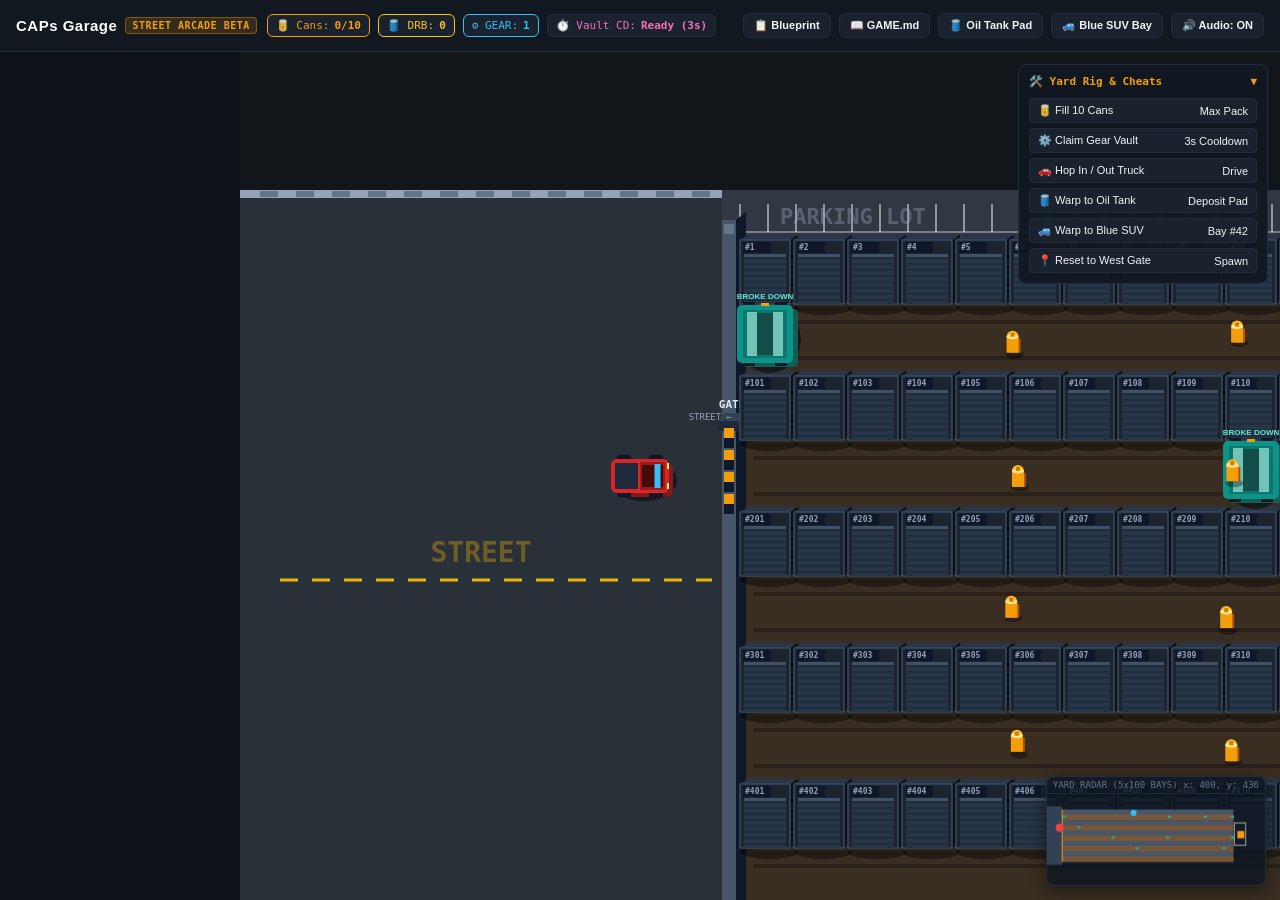
==== game/index.html @ 8c0986a3 "fix(game): hard-block teal SUVs for truck, allowlist-only, fence oil yard Cap playtest: vehicle AABB" ====
<!DOCTYPE html>
<html lang="en">
<head>
  <meta charset="UTF-8" />
  <meta name="viewport" content="width=device-width, initial-scale=1.0, maximum-scale=1.0, user-scalable=no, viewport-fit=cover" />
  <title>CAPs Garage — Street Arcade BETA (500-Bay Yard)</title>
  <meta name="description" content="CAPs Garage street arcade beta: street vs parking-lot zoning, teal road blockers (drive-block / walk-squeeze), fenced oil tank yard, blue SUV bay #42, and 3s gear vault cooldown." />
  <meta name="theme-color" content="#0b0e14" />
  <style>
    :root {
      --bg-base: #0a0d12;
      --bg-surface: #121820;
      --bg-elevated: #1a222d;
      --border-subtle: #222d3d;
      --border-accent: #f59e0b;
      --text-main: #f1f5f9;
      --text-muted: #94a3b8;
      --text-dim: #64748b;
      --accent-oil: #f59e0b;
      --accent-gear: #38bdf8;
      --accent-byte: #10b981;
      --accent-suv-red: #ef4444;
      --accent-suv-blue: #3b82f6;
      --accent-suv-teal: #0d9488;
      --font-mono: ui-monospace, SFMono-Regular, Menlo, Monaco, Consolas, monospace;
      --font-sans: -apple-system, BlinkMacSystemFont, "Segoe UI", Roboto, Helvetica, Arial, sans-serif;
    }

    * {
      box-sizing: border-box;
      margin: 0;
      padding: 0;
      user-select: none;
      -webkit-user-select: none;
    }

    body {
      background-color: var(--bg-base);
      color: var(--text-main);
      font-family: var(--font-sans);
      overflow: hidden;
      width: 100vw;
      height: 100vh;
      display: flex;
      flex-direction: column;
    }

    /* Top HUD Bar */
    header.hud-bar {
      height: 52px;
      background: var(--bg-surface);
      border-bottom: 1px solid var(--border-subtle);
      display: flex;
      align-items: center;
      justify-content: space-between;
      padding: 0 16px;
      gap: 12px;
      z-index: 10;
      flex-shrink: 0;
    }

    .hud-left {
      display: flex;
      align-items: center;
      gap: 10px;
    }

    .brand-title {
      font-size: 15px;
      font-weight: 800;
      letter-spacing: 0.5px;
      color: #fff;
      display: flex;
      align-items: center;
      gap: 8px;
    }

    .badge-sim {
      font-family: var(--font-mono);
      font-size: 10px;
      background: rgba(245, 158, 11, 0.15);
      color: var(--accent-oil);
      border: 1px solid rgba(245, 158, 11, 0.4);
      padding: 2px 6px;
      border-radius: 4px;
      font-weight: 700;
      text-transform: uppercase;
    }

    .hud-stats {
      display: flex;
      gap: 8px;
      align-items: center;
      overflow-x: auto;
    }

    .stat-pill {
      font-family: var(--font-mono);
      font-size: 11px;
      padding: 4px 8px;
      border-radius: 6px;
      background: var(--bg-elevated);
      border: 1px solid var(--border-subtle);
      display: flex;
      align-items: center;
      gap: 5px;
      white-space: nowrap;
    }

    .stat-pill.cans { border-color: var(--accent-oil); color: var(--accent-oil); }
    .stat-pill.drb { border-color: #fbbf24; color: #fbbf24; }
    .stat-pill.gear { border-color: var(--accent-gear); color: var(--accent-gear); }
    .stat-pill.cooldown { border-color: #ec4899; color: #f472b6; }

    .hud-actions {
      display: flex;
      gap: 8px;
      align-items: center;
    }

    .btn-hud {
      background: var(--bg-elevated);
      border: 1px solid var(--border-subtle);
      color: var(--text-main);
      padding: 5px 10px;
      border-radius: 6px;
      font-size: 11px;
      font-weight: 600;
      cursor: pointer;
      display: flex;
      align-items: center;
      gap: 6px;
      text-decoration: none;
      transition: all 0.15s;
    }

    .btn-hud:hover {
      border-color: var(--accent-oil);
      background: #222d3d;
    }

    /* Main Playfield */
    #game-container {
      flex: 1;
      position: relative;
      overflow: hidden;
      background: #0d1218;
    }

    canvas#game-canvas {
      display: block;
      width: 100%;
      height: 100%;
    }

    /* Toast */
    #toast {
      position: absolute;
      top: 14px;
      left: 50%;
      transform: translateX(-50%) translateY(-30px);
      opacity: 0;
      background: rgba(18, 24, 32, 0.96);
      border: 1px solid var(--accent-oil);
      color: #fff;
      padding: 8px 18px;
      border-radius: 8px;
      font-size: 13px;
      font-weight: 600;
      pointer-events: none;
      transition: all 0.25s ease-out;
      z-index: 40;
      box-shadow: 0 4px 20px rgba(0,0,0,0.6);
      text-align: center;
      max-width: 90%;
    }

    #toast.show {
      transform: translateX(-50%) translateY(0);
      opacity: 1;
    }

    /* Radar / Mini-Map */
    #radar-panel {
      position: absolute;
      bottom: 14px;
      right: 14px;
      width: 220px;
      height: 110px;
      background: rgba(15, 23, 34, 0.85);
      border: 1px solid var(--border-subtle);
      border-radius: 8px;
      box-shadow: 0 4px 15px rgba(0,0,0,0.5);
      overflow: hidden;
      z-index: 25;
      display: flex;
      flex-direction: column;
    }

    #radar-panel .radar-title {
      font-family: var(--font-mono);
      font-size: 9px;
      color: var(--text-dim);
      padding: 3px 6px;
      border-bottom: 1px solid #1e293b;
      display: flex;
      justify-content: space-between;
    }

    #radar-canvas {
      width: 100%;
      height: 100%;
      display: block;
    }

    /* Action Prompt */
    #action-prompt {
      position: absolute;
      bottom: 24px;
      left: 50%;
      transform: translateX(-50%);
      background: rgba(15, 23, 42, 0.92);
      border: 2px solid var(--accent-gear);
      padding: 8px 18px;
      border-radius: 30px;
      font-size: 13px;
      font-weight: 700;
      color: #fff;
      display: none;
      align-items: center;
      gap: 10px;
      z-index: 30;
      box-shadow: 0 0 20px rgba(56, 189, 248, 0.35);
      cursor: pointer;
    }

    #action-prompt .key-pill {
      background: #0284c7;
      padding: 2px 8px;
      border-radius: 4px;
      font-family: var(--font-mono);
      font-size: 11px;
    }

    /* Quick Test Controls */
    #test-bench {
      position: absolute;
      top: 12px;
      right: 12px;
      width: 250px;
      background: rgba(18, 24, 32, 0.94);
      border: 1px solid var(--border-subtle);
      border-radius: 8px;
      padding: 10px;
      display: flex;
      flex-direction: column;
      gap: 6px;
      z-index: 20;
      font-size: 11px;
      transition: all 0.2s;
    }

    #test-bench.collapsed {
      width: 120px;
      padding: 6px 10px;
    }

    #test-bench.collapsed .bench-body {
      display: none;
    }

    .bench-header {
      display: flex;
      justify-content: space-between;
      align-items: center;
      cursor: pointer;
      font-weight: 700;
      color: var(--accent-oil);
      font-family: var(--font-mono);
    }

    .bench-body {
      display: flex;
      flex-direction: column;
      gap: 5px;
      margin-top: 4px;
    }

    .bench-btn {
      background: var(--bg-elevated);
      border: 1px solid var(--border-subtle);
      color: var(--text-main);
      padding: 5px 8px;
      border-radius: 4px;
      font-size: 11px;
      cursor: pointer;
      text-align: left;
      display: flex;
      justify-content: space-between;
      align-items: center;
    }

    .bench-btn:hover {
      background: #222d3d;
      border-color: var(--accent-gear);
    }

    /* Mobile Controls */
    #touch-controls {
      position: absolute;
      bottom: 20px;
      left: 20px;
      width: 120px;
      height: 120px;
      z-index: 25;
      display: none;
    }

    .dpad-btn {
      position: absolute;
      width: 38px;
      height: 38px;
      background: rgba(255, 255, 255, 0.1);
      border: 1px solid rgba(255, 255, 255, 0.25);
      border-radius: 8px;
      display: flex;
      align-items: center;
      justify-content: center;
      color: #fff;
      font-weight: 800;
      font-size: 16px;
    }

    .dpad-btn:active {
      background: rgba(245, 158, 11, 0.4);
    }

    .dpad-up { top: 0; left: 41px; }
    .dpad-down { bottom: 0; left: 41px; }
    .dpad-left { top: 41px; left: 0; }
    .dpad-right { top: 41px; right: 0; }

    #touch-action {
      position: absolute;
      bottom: 25px;
      right: 240px;
      width: 60px;
      height: 60px;
      border-radius: 50%;
      background: rgba(245, 158, 11, 0.2);
      border: 2px solid var(--accent-oil);
      color: #fff;
      font-size: 11px;
      font-weight: 800;
      display: none;
      align-items: center;
      justify-content: center;
      text-align: center;
      z-index: 25;
    }

    @media (pointer: coarse), (max-width: 768px) {
      #touch-controls, #touch-action { display: flex; }
      #radar-panel { bottom: 140px; right: 10px; width: 160px; height: 90px; }
      #test-bench { top: auto; bottom: 235px; right: 10px; }
    }
  </style>
</head>
<body>

  <!-- Top HUD Bar -->
  <header class="hud-bar">
    <div class="hud-left">
      <div class="brand-title">
        <span>CAPs Garage</span>
        <span class="badge-sim">Street Arcade BETA</span>
      </div>
      <div class="hud-stats">
        <div class="stat-pill cans" id="pill-cans" title="Oil cans collected (Max 10)">
          <span>🥫 Cans:</span> <strong id="hud-cans">0/10</strong>
        </div>
        <div class="stat-pill drb" id="pill-drb" title="Player DRB balance">
          <span>🛢️ DRB:</span> <strong id="hud-drb">0</strong>
        </div>
        <div class="stat-pill gear" id="pill-gear" title="GEAR tools in backpack">
          <span>⚙️ GEAR:</span> <strong id="hud-gear">1</strong>
        </div>
        <div class="stat-pill cooldown" id="pill-vault" title="Gear Vault Global Cooldown (3 seconds)">
          <span>⏱️ Vault CD:</span> <strong id="hud-vault-cd">Ready (3s)</strong>
        </div>
      </div>
    </div>

    <div class="hud-actions">
      <a class="btn-hud" href="../index.html" title="Master Blueprint Dossier">
        <span>📋 Blueprint</span>
      </a>
      <a class="btn-hud" href="./GAME.md" title="Game Mechanics & Documentation">
        <span>📖 GAME.md</span>
      </a>
      <button class="btn-hud" onclick="warpToPad()" title="Warp straight to Oil Tank Deposit Pad">
        <span>🛢️ Oil Tank Pad</span>
      </button>
      <button class="btn-hud" onclick="warpToBlueSUV()" title="Warp to parked Blue SUV bay">
        <span>🚙 Blue SUV Bay</span>
      </button>
      <button class="btn-hud" onclick="toggleAudio()" id="btn-audio">
        <span>🔊 Audio: ON</span>
      </button>
    </div>
  </header>

  <!-- Game Playfield -->
  <div id="game-container">
    <canvas id="game-canvas"></canvas>

    <div id="toast">Street → Gate → Lot. Teal SUVs hard-block the red truck (walk the south edge). Oil tank yard is fenced — no lot entry.</div>

    <div id="action-prompt" onclick="triggerCurrentAction()">
      <span class="key-pill" id="action-key">E</span>
      <span id="action-text">Action</span>
    </div>

    <!-- Mini-Map / Radar -->
    <div id="radar-panel">
      <div class="radar-title">
        <span>YARD RADAR (5x100 BAYS)</span>
        <span id="radar-coords">x: 0, y: 0</span>
      </div>
      <canvas id="radar-canvas"></canvas>
    </div>

    <!-- Test Rig -->
    <div id="test-bench">
      <div class="bench-header" onclick="toggleBench()">
        <span>🛠️ Yard Rig & Cheats</span>
        <span id="bench-toggle-icon">▼</span>
      </div>
      <div class="bench-body">
        <button class="bench-btn" onclick="testGiveCans(10)">
          <span>🥫 Fill 10 Cans</span>
          <span>Max Pack</span>
        </button>
        <button class="bench-btn" onclick="testClaimGearVault()">
          <span>⚙️ Claim Gear Vault</span>
          <span>3s Cooldown</span>
        </button>
        <button class="bench-btn" onclick="testToggleTruck()">
          <span>🚗 Hop In / Out Truck</span>
          <span>Drive</span>
        </button>
        <button class="bench-btn" onclick="warpToPad()">
          <span>🛢️ Warp to Oil Tank</span>
          <span>Deposit Pad</span>
        </button>
        <button class="bench-btn" onclick="warpToBlueSUV()">
          <span>🚙 Warp to Blue SUV</span>
          <span>Bay #42</span>
        </button>
        <button class="bench-btn" onclick="resetPlayerPosition()">
          <span>📍 Reset to West Gate</span>
          <span>Spawn</span>
        </button>
      </div>
    </div>

    <!-- Mobile Touch -->
    <div id="touch-controls">
      <div class="dpad-btn dpad-up" data-dir="up">▲</div>
      <div class="dpad-btn dpad-down" data-dir="down">▼</div>
      <div class="dpad-btn dpad-left" data-dir="left">◀</div>
      <div class="dpad-btn dpad-right" data-dir="right">▶</div>
    </div>
    <div id="touch-action" onclick="triggerCurrentAction()">ACTION<br>(E)</div>
  </div>

  <script>
    // --- Synthesizer Audio ---
    let audioEnabled = true;
    let audioCtx = null;

    function getAudioContext() {
      if (!audioCtx && (window.AudioContext || window.webkitAudioContext)) {
        audioCtx = new (window.AudioContext || window.webkitAudioContext)();
      }
      if (audioCtx && audioCtx.state === 'suspended') {
        audioCtx.resume();
      }
      return audioCtx;
    }

    function toggleAudio() {
      audioEnabled = !audioEnabled;
      document.getElementById('btn-audio').innerHTML = audioEnabled ? '<span>🔊 Audio: ON</span>' : '<span>🔇 Audio: OFF</span>';
      if (audioEnabled) playTone(440, 'triangle', 0.1, 0.05);
    }

    function playTone(freq, type = 'sine', duration = 0.1, gainVal = 0.1) {
      if (!audioEnabled) return;
      try {
        const ctx = getAudioContext();
        if (!ctx) return;
        const osc = ctx.createOscillator();
        const gain = ctx.createGain();
        osc.type = type;
        osc.frequency.setValueAtTime(freq, ctx.currentTime);
        gain.gain.setValueAtTime(gainVal, ctx.currentTime);
        gain.gain.exponentialRampToValueAtTime(0.0001, ctx.currentTime + duration);
        osc.connect(gain);
        gain.connect(ctx.destination);
        osc.start();
        osc.stop(ctx.currentTime + duration);
      } catch (e) {}
    }

    function playCanSfx() {
      playTone(620, 'square', 0.05, 0.07);
      setTimeout(() => playTone(920, 'triangle', 0.07, 0.07), 35);
    }

    function playDumpSfx() {
      playTone(180, 'sawtooth', 0.25, 0.15);
      setTimeout(() => playTone(320, 'triangle', 0.2, 0.15), 100);
      setTimeout(() => playTone(540, 'sine', 0.35, 0.2), 220);
    }

    function playEngineSfx() {
      playTone(105, 'sawtooth', 0.2, 0.1);
    }

    // --- State & Layout Configuration ---
    const state = {
      cans: 0,
      maxCans: 10,
      drb: 0,
      gear: 1,
      inTruck: true, // start driving the truck
      gearVaultCooldown: 0, // 3-second global cooldown on gear vault
      oilTankCooldown: 0, // 2-second pad trigger debouncer
      vaultPool: 450000,
      currentAction: null,
      keys: { up: false, down: false, left: false, right: false }
    };

    // --- Canvas & Radar Setup ---
    const canvas = document.getElementById('game-canvas');
    const ctx = canvas.getContext('2d');
    const radarCanvas = document.getElementById('radar-canvas');
    const radarCtx = radarCanvas.getContext('2d');
    let width = 0;
    let height = 0;

    function resize() {
      width = canvas.parentElement.clientWidth;
      height = canvas.parentElement.clientHeight;
      canvas.width = width;
      canvas.height = height;

      radarCanvas.width = radarCanvas.parentElement.clientWidth;
      radarCanvas.height = radarCanvas.parentElement.clientHeight - 20;
    }
    window.addEventListener('resize', resize);
    resize();

    // --- Yard Geometry: 5 Rows of 100 Garages + Dirt Roads ---
    // Dirt roads are a little wider than the SUV:
    // SUV width: 44px, Dirt Road height: 72px (comfortable clearance).
    const garageRows = 5;
    const garagesPerRow = 100;
    const garageW = 54;
    const garageH = 64;
    const dirtRoadH = 72; // A little wider than SUV (44px)
    const yardStartX = 500;
    const yardStartY = 200;

    // Calculate row Y positions
    // Row 0: garageY, then Road 0, then Row 1, then Road 1...
    const rows = [];
    for (let r = 0; r < garageRows; r++) {
      const gY = yardStartY + r * (garageH + dirtRoadH);
      const roadY = gY + garageH; // dirt road directly beneath this garage row
      rows.push({
        rowIndex: r,
        garageY: gY,
        roadY: roadY,
        roadH: dirtRoadH
      });
    }

    const yardEndX = yardStartX + garagesPerRow * garageW; // 500 + 5400 = 5900px
    const world = {
      width: yardEndX + 1000, // room for Oil Tank at the end of the garage yard
      height: yardStartY + garageRows * (garageH + dirtRoadH) + 300
    };

    // Build the 500 Garages (5 rows of 100 garages)
    const garages = [];
    for (let r = 0; r < garageRows; r++) {
      for (let c = 0; c < garagesPerRow; c++) {
        const id = r * garagesPerRow + c + 1;
        garages.push({
          id: id,
          row: r,
          col: c,
          x: yardStartX + c * garageW,
          y: rows[r].garageY,
          w: garageW - 4, // 50px wide garage bay with 4px wall gap
          h: garageH,
          doorOpen: (id === 42) // Bay #42 is open for the Blue SUV!
        });
      }
    }

    // --- The Blue SUV inside Bay #42 ---
    // "there is a blue suv inside a garage with just the front hanging out a little
    // without overlapping any object that could come in contact with it.
    // so if were driving the truck down the dirt road we wont be running into another suv."
    const blueBay = garages.find(g => g.id === 42) || garages[41];
    // Bay 42 is in Row 0 (faces Road 0 at roadY).
    // SUV length: 56px, width: 36px.
    // Parked inside: nose peeks out ~5px into threshold lip.
    // Dirt road begins 6px lower and center is +36px away, zero overlap with dirt road driving corridor!
    const blueSUV = {
      x: blueBay.x + (blueBay.w / 2),
      y: blueBay.y + blueBay.h - 18, // body inside garage, nose peeks out ~5px into threshold lip
      w: 36,
      length: 56,
      heading: Math.PI / 2 // facing DOWN toward the door
    };

    // --- Gate: STREET (west) vs PARKING LOT (yard) ---
    const gateX = yardStartX - 18;
    const gate = {
      x: gateX,
      y: yardStartY - 20,
      h: garageRows * (garageH + dirtRoadH) + 40,
      postW: 14
    };

    // --- Teal-green road-blocker SUVs on dirt corridors (Cap allowlist ONLY) ---
    // Hard-block the red truck; leave a thin south-edge walk lane for on-foot squeeze-past.
    // No Road-0 choke wall / no extras beyond the listed bay-pair corridors.
    function bayById(id) {
      return garages.find(g => g.id === id);
    }
    function roadYBetween(a, b) {
      const ra = Math.min(a.row, b.row);
      return rows[ra].roadY + dirtRoadH / 2;
    }
    function midXBetween(a, b) {
      return (a.x + a.w / 2 + b.x + b.w / 2) / 2;
    }

    // Full Cap allowlist — one pair of blockers per corridor (single SUV mid-road).
    const greenPairIds = [
      [1, 101], [110, 210], [230, 330], [344, 444], [262, 362],
      [63, 163], [84, 184], [395, 495], [100, 200], [400, 300]
    ];

    const greenSUVs = [];
    function pushGreen(x, y, tag) {
      greenSUVs.push({
        x, y,
        // N-S nearly fills the 72px dirt road; ~12px south walk lane remains for foot traffic.
        // Sized vs truck body (player.h≈34) so driving cannot slip the edge.
        w: 58,
        length: 56,  // E-W
        heading: 0,
        tag: tag || 'blocker',
        blockVehicle: true,
        blockWalk: false // walk uses narrow AABB + south-edge gap instead
      });
    }

    greenPairIds.forEach(([idA, idB]) => {
      const a = bayById(idA);
      const b = bayById(idB);
      if (!a || !b) return;
      // Bias slightly north so the south edge of the road is the walk squeeze lane
      pushGreen(midXBetween(a, b), roadYBetween(a, b) - 6, idA + '-' + idB);
    });

    // --- Oil Tank & Deposit Pad at the end of the garage yard ---
    const oilTank = {
      x: yardEndX + 220,
      y: yardStartY + (garageRows * (garageH + dirtRoadH)) / 2 - 20,
      radius: 65,
      height: 120
    };

    // The Truck Deposit Pad: situated directly in front of the Oil Tank
    const depositPad = {
      x: yardEndX + 60,
      y: oilTank.y - 50,
      w: 120,
      h: 100,
      activeTimer: 0
    };

    // --- Fenced oil-tank yard (seals parking-lot approaches for BOTH modes) ---
    // Compound encloses pad + tank. West/north/south walls are solid (no lot-edge gaps).
    // East wall has a single gate so pad/vault stay reachable by looping around — not from the lot.
    const oilYard = {
      x: yardEndX + 30,
      y: oilTank.y - 145,
      w: 360,
      h: 290,
      wallT: 10,
      gateGap: 78 // east entrance opening (centered on pad)
    };
    const oilFenceSegs = (() => {
      const o = oilYard;
      const t = o.wallT;
      const gateCy = depositPad.y + depositPad.h / 2;
      const gateTop = gateCy - o.gateGap / 2;
      const gateBot = gateCy + o.gateGap / 2;
      return [
        // West wall — seals parking-lot / east-avenue approach (NO gaps)
        { x: o.x, y: o.y, w: t, h: o.h, tag: 'west' },
        // North wall
        { x: o.x, y: o.y, w: o.w, h: t, tag: 'north' },
        // South wall
        { x: o.x, y: o.y + o.h - t, w: o.w, h: t, tag: 'south' },
        // East wall split around gate
        { x: o.x + o.w - t, y: o.y, w: t, h: Math.max(0, gateTop - o.y), tag: 'east-n' },
        { x: o.x + o.w - t, y: gateBot, w: t, h: Math.max(0, o.y + o.h - gateBot), tag: 'east-s' }
      ];
    })();

    // Player Truck
    const player = {
      x: yardStartX - 100,
      y: rows[1].roadY + dirtRoadH / 2, // start on Dirt Road 1
      speed: 3.5,
      truckSpeed: 6.8,
      w: 58,
      h: 34,
      heading: 0,
      trail: []
    };

    // Oil Cans scattered down the dirt roads
    let oilCans = [];
    function spawnCans() {
      oilCans = [];
      for (let r = 0; r < garageRows - 1; r++) {
        const roadCenterY = rows[r].roadY + dirtRoadH / 2;
        for (let c = 5; c < garagesPerRow - 5; c += 4) {
          oilCans.push({
            x: yardStartX + c * garageW + Math.random() * 20,
            y: roadCenterY + (Math.random() * 20 - 10),
            bobble: Math.random() * Math.PI * 2
          });
        }
      }
    }
    spawnCans();

    // Floating deposit particles
    let particles = [];

    // --- Toast Helper ---
    let toastTimeout = null;
    function showToast(msg) {
      const el = document.getElementById('toast');
      el.innerText = msg;
      el.classList.add('show');
      clearTimeout(toastTimeout);
      toastTimeout = setTimeout(() => {
        el.classList.remove('show');
      }, 3500);
    }

    // --- Listeners ---
    window.addEventListener('keydown', e => {
      if (e.key === 'ArrowUp' || e.key === 'w' || e.key === 'W') state.keys.up = true;
      if (e.key === 'ArrowDown' || e.key === 's' || e.key === 'S') state.keys.down = true;
      if (e.key === 'ArrowLeft' || e.key === 'a' || e.key === 'A') state.keys.left = true;
      if (e.key === 'ArrowRight' || e.key === 'd' || e.key === 'D') state.keys.right = true;
      if (e.key === 'e' || e.key === 'E' || e.key === ' ') {
        e.preventDefault();
        triggerCurrentAction();
      }
    });

    window.addEventListener('keyup', e => {
      if (e.key === 'ArrowUp' || e.key === 'w' || e.key === 'W') state.keys.up = false;
      if (e.key === 'ArrowDown' || e.key === 's' || e.key === 'S') state.keys.down = false;
      if (e.key === 'ArrowLeft' || e.key === 'a' || e.key === 'A') state.keys.left = false;
      if (e.key === 'ArrowRight' || e.key === 'd' || e.key === 'D') state.keys.right = false;
    });

    document.querySelectorAll('.dpad-btn').forEach(btn => {
      const dir = btn.getAttribute('data-dir');
      btn.addEventListener('touchstart', e => { e.preventDefault(); state.keys[dir] = true; });
      btn.addEventListener('touchend', e => { e.preventDefault(); state.keys[dir] = false; });
      btn.addEventListener('mousedown', () => { state.keys[dir] = true; });
      btn.addEventListener('mouseup', () => { state.keys[dir] = false; });
    });

    // --- Actions ---
    function triggerCurrentAction() {
      if (state.currentAction === 'inspect_blue_suv') {
        showToast("Not broke, just unused...");
        playTone(520, 'sine', 0.15);
      } else if (state.currentAction === 'inspect_green_suv') {
        showToast("broke down, dont even try...");
        playTone(180, 'sawtooth', 0.18);
      } else if (state.currentAction === 'claim_gear_vault') {
        testClaimGearVault();
      } else if (state.currentAction === 'toggle_truck') {
        testToggleTruck();
      }
    }

    function testClaimGearVault() {
      if (state.gearVaultCooldown > 0) {
        showToast(`⏳ Gear Vault Cooldown active! (${state.gearVaultCooldown.toFixed(1)}s remaining)`);
        playTone(200, 'sawtooth', 0.15);
        return;
      }

      state.gear += 1;
      state.gearVaultCooldown = 3.0; // 3-second global cooldown!
      updateHUD();
      playTone(580, 'square', 0.15);
      showToast("⚙️ +1 GEAR Tool claimed from Gear Vault! 3s global cooldown triggered.");
    }

    function testToggleTruck() {
      state.inTruck = !state.inTruck;
      if (state.inTruck) {
        playEngineSfx();
        showToast("🚗 Driving the Red Truck down the dirt road!");
      } else {
        showToast("🚶 On foot in the garage yard.");
      }
    }

    function testGiveCans(n) {
      state.cans = Math.min(state.maxCans, state.cans + n);
      updateHUD();
      playCanSfx();
      showToast(`🥫 Packed ${state.cans}/10 Cans! Drive onto the Oil Tank pad at the end of the yard.`);
    }

    function warpToPad() {
      player.x = depositPad.x + depositPad.w / 2;
      player.y = depositPad.y + depositPad.h / 2;
      showToast("📍 Arrived at the Oil Tank Deposit Pad!");
    }

    function warpToBlueSUV() {
      player.x = blueBay.x + blueBay.w / 2;
      player.y = rows[0].roadY + dirtRoadH / 2; // directly on the dirt road in front of bay 42
      showToast("📍 Arrived on the dirt road outside Blue SUV Bay #42!");
    }

    function resetPlayerPosition() {
      player.x = yardStartX - 100;
      player.y = rows[1].roadY + dirtRoadH / 2;
      showToast("📍 Reset to west entry dirt road.");
    }

    // --- Main Update Loop ---
    let lastTime = performance.now();

    function update(dt) {
      // 3-second global cooldown countdown
      if (state.gearVaultCooldown > 0) {
        state.gearVaultCooldown -= dt;
        if (state.gearVaultCooldown < 0) state.gearVaultCooldown = 0;
        updateHUD();
      }

      if (state.oilTankCooldown > 0) {
        state.oilTankCooldown -= dt;
        if (state.oilTankCooldown < 0) state.oilTankCooldown = 0;
      }

      if (depositPad.activeTimer > 0) {
        depositPad.activeTimer -= dt;
      }

      // Movement
      let dx = 0;
      let dy = 0;
      if (state.keys.up) dy -= 1;
      if (state.keys.down) dy += 1;
      if (state.keys.left) dx -= 1;
      if (state.keys.right) dx += 1;

      if (dx !== 0 || dy !== 0) {
        const len = Math.hypot(dx, dy);
        dx /= len;
        dy /= len;

        const spd = state.inTruck ? player.truckSpeed : player.speed;
        const nextX = player.x + dx * spd;
        const nextY = player.y + dy * spd;

        // Collision check with closed garages
        let blocked = false;
        for (let i = 0; i < garageRows; i++) {
          const r = rows[i];
          if (nextX >= yardStartX && nextX <= yardEndX && nextY >= r.garageY && nextY <= r.garageY + garageH - 6) {
            if (Math.abs(nextX - (blueBay.x + blueBay.w / 2)) < 18 && i === 0) {
              // Can inspect blue bay up to threshold
            } else {
              blocked = true;
            }
          }
        }

        // Player AABB: truck uses near-full body (sized vs blocker width); walk uses narrow hitbox
        const halfW = state.inTruck ? player.w * 0.48 : 5;
        const halfH = state.inTruck ? player.h * 0.48 : 5;

        // Green road blockers: HARD-block vehicle/truck; walk may squeeze south-edge lane
        if (!blocked) {
          for (let gi = 0; gi < greenSUVs.length; gi++) {
            const s = greenSUVs[gi];
            if (state.inTruck && !s.blockVehicle) continue;
            if (!state.inTruck && s.blockWalk === false) {
              // Cap rule: allow walk — still test narrow AABB so body isn't free-clip through center
              // (south-edge gap is the intended squeeze path)
            }
            const left = s.x - s.length / 2;
            const right = s.x + s.length / 2;
            const top = s.y - s.w / 2;
            const bottom = s.y + s.w / 2;
            if (nextX + halfW > left && nextX - halfW < right &&
                nextY + halfH > top && nextY - halfH < bottom) {
              blocked = true;
              break;
            }
          }
        }

        // Oil-tank yard fence: impassable for BOTH truck and walking character
        if (!blocked) {
          for (let fi = 0; fi < oilFenceSegs.length; fi++) {
            const f = oilFenceSegs[fi];
            if (nextX + halfW > f.x && nextX - halfW < f.x + f.w &&
                nextY + halfH > f.y && nextY - halfH < f.y + f.h) {
              blocked = true;
              break;
            }
          }
        }

        if (!blocked) {
          player.x = Math.max(50, Math.min(world.width - 50, nextX));
          player.y = Math.max(50, Math.min(world.height - 50, nextY));
        }

        player.heading = Math.atan2(dy, dx);

        // Dust trails
        if (state.inTruck && Math.random() < 0.3) {
          player.trail.push({
            x: player.x - Math.cos(player.heading) * 20 + (Math.random() * 8 - 4),
            y: player.y - Math.sin(player.heading) * 20 + (Math.random() * 8 - 4),
            alpha: 0.6,
            size: Math.random() * 6 + 4
          });
          if (player.trail.length > 40) player.trail.shift();
        }
      }

      player.trail.forEach(t => { t.alpha -= dt * 0.7; });
      player.trail = player.trail.filter(t => t.alpha > 0);

      // Collect oil cans
      const pickupRange = state.inTruck ? 38 : 24;
      for (let i = oilCans.length - 1; i >= 0; i--) {
        const can = oilCans[i];
        if (Math.hypot(player.x - can.x, player.y - can.y) < pickupRange) {
          if (state.cans < state.maxCans) {
            oilCans.splice(i, 1);
            state.cans++;
            playCanSfx();
            updateHUD();
            showToast(`🥫 Collected Can! (${state.cans}/${state.maxCans})`);
          }
        }
      }

      // TRUCK DEPOSIT PAD AUTOMATIC DEPOSIT
      const onPad = (player.x >= depositPad.x && player.x <= depositPad.x + depositPad.w &&
                     player.y >= depositPad.y && player.y <= depositPad.y + depositPad.h);

      if (onPad && state.inTruck) {
        if (state.cans > 0 && state.oilTankCooldown <= 0) {
          const deposited = state.cans;
          state.cans = 0;
          state.drb += Math.max(1, Math.floor(deposited / 2));
          state.vaultPool += deposited * 5;
          state.oilTankCooldown = 2.0;
          depositPad.activeTimer = 1.2;

          playDumpSfx();
          updateHUD();
          showToast(`🛢️ DEPOSITED ON PAD! ${deposited} Cans pumped into Oil Tank! Earned +${Math.max(1, Math.floor(deposited / 2))} DRB!`);

          for (let p = 0; p < 25; p++) {
            particles.push({
              x: depositPad.x + depositPad.w / 2,
              y: depositPad.y + depositPad.h / 2,
              vx: (Math.random() - 0.5) * 120,
              vy: -Math.random() * 100 - 30,
              alpha: 1,
              color: '#f59e0b'
            });
          }
        }
      }

      particles.forEach(p => {
        p.x += p.vx * dt;
        p.y += p.vy * dt;
        p.alpha -= dt * 1.2;
      });
      particles = particles.filter(p => p.alpha > 0);

      // Proximity
      const distToBlue = Math.hypot(player.x - blueSUV.x, player.y - blueSUV.y);
      let nearestGreen = null;
      let nearestGreenDist = Infinity;
      for (let gi = 0; gi < greenSUVs.length; gi++) {
        const s = greenSUVs[gi];
        const d = Math.hypot(player.x - s.x, player.y - s.y);
        if (d < nearestGreenDist) {
          nearestGreenDist = d;
          nearestGreen = s;
        }
      }
      const promptEl = document.getElementById('action-prompt');
      const actionTextEl = document.getElementById('action-text');

      if (distToBlue < 65) {
        state.currentAction = 'inspect_blue_suv';
        promptEl.style.display = 'flex';
        actionTextEl.innerText = 'Inspect Blue SUV in Bay #42 (E)';
      } else if (nearestGreen && nearestGreenDist < 58) {
        state.currentAction = 'inspect_green_suv';
        promptEl.style.display = 'flex';
        actionTextEl.innerText = 'Inspect broken teal SUV (E)';
      } else if (onPad && state.cans === 0) {
        state.currentAction = null;
        promptEl.style.display = 'flex';
        actionTextEl.innerText = 'Oil Tank Pad Active — Ready for Cans';
      } else {
        state.currentAction = null;
        promptEl.style.display = 'none';
      }

      document.getElementById('radar-coords').innerText = `x: ${Math.round(player.x)}, y: ${Math.round(player.y)}`;
    }

    // --- Render Loop ---
    function render() {
      ctx.clearRect(0, 0, width, height);

      ctx.save();
      ctx.translate(width / 2 - player.x, height / 2 - player.y);

      const yardH = garageRows * (garageH + dirtRoadH);
      const viewLeft = player.x - width / 2 - 120;
      const viewRight = player.x + width / 2 + 120;

      // Terrain Base
      ctx.fillStyle = '#12151a';
      ctx.fillRect(0, 0, world.width, world.height);

      // === STREET zone (west of gate, outside yard) ===
      const streetTop = yardStartY - 50;
      const streetH = yardH + 100;
      ctx.fillStyle = '#2a3038';
      ctx.fillRect(0, streetTop, gate.x, streetH);

      // Street lane dashed yellow center
      ctx.strokeStyle = '#eab308';
      ctx.lineWidth = 3;
      ctx.setLineDash([18, 14]);
      ctx.beginPath();
      ctx.moveTo(40, streetTop + streetH / 2);
      ctx.lineTo(gate.x - 10, streetTop + streetH / 2);
      ctx.stroke();
      ctx.setLineDash([]);

      // Street curbs
      ctx.fillStyle = '#94a3b8';
      ctx.fillRect(0, streetTop, gate.x, 8);
      ctx.fillRect(0, streetTop + streetH - 8, gate.x, 8);
      ctx.fillStyle = '#64748b';
      for (let cx = 20; cx < gate.x - 10; cx += 36) {
        ctx.fillRect(cx, streetTop + 1, 18, 6);
        ctx.fillRect(cx, streetTop + streetH - 7, 18, 6);
      }

      // STREET label
      ctx.fillStyle = 'rgba(234, 179, 8, 0.35)';
      ctx.font = 'bold 28px monospace';
      ctx.textAlign = 'center';
      ctx.fillText('STREET', gate.x / 2, streetTop + streetH / 2 - 18);

      // === PARKING LOT zone (inside yard after gate) ===
      ctx.fillStyle = '#323842';
      ctx.fillRect(gate.x, streetTop, yardEndX - gate.x + 90, streetH);

      // Parking stall markings (north & south apron)
      ctx.strokeStyle = 'rgba(226, 232, 240, 0.55)';
      ctx.lineWidth = 2;
      for (let px = yardStartX; px < yardEndX; px += 28) {
        ctx.beginPath();
        ctx.moveTo(px, streetTop + 14);
        ctx.lineTo(px, streetTop + 42);
        ctx.stroke();
        ctx.beginPath();
        ctx.moveTo(px, streetTop + streetH - 42);
        ctx.lineTo(px, streetTop + streetH - 14);
        ctx.stroke();
      }
      ctx.strokeStyle = 'rgba(226, 232, 240, 0.4)';
      ctx.beginPath();
      ctx.moveTo(yardStartX, streetTop + 42);
      ctx.lineTo(yardEndX, streetTop + 42);
      ctx.moveTo(yardStartX, streetTop + streetH - 42);
      ctx.lineTo(yardEndX, streetTop + streetH - 42);
      ctx.stroke();

      // PARKING LOT label near west apron inside
      ctx.fillStyle = 'rgba(148, 163, 184, 0.4)';
      ctx.font = 'bold 22px monospace';
      ctx.textAlign = 'left';
      ctx.fillText('PARKING LOT', yardStartX + 40, streetTop + 34);

      // East service apron (still parking lot)
      ctx.fillStyle = '#2c323c';
      ctx.fillRect(yardEndX, streetTop, world.width - yardEndX, streetH);

      // Dirt service roads between garage rows (inside parking lot)
      for (let r = 0; r < garageRows; r++) {
        const road = rows[r];

        ctx.fillStyle = '#3a2e22';
        ctx.fillRect(yardStartX - 10, road.roadY, (yardEndX - yardStartX) + 80, road.roadH);

        // Soft road shadow edge
        ctx.fillStyle = 'rgba(0,0,0,0.25)';
        ctx.fillRect(yardStartX - 10, road.roadY + road.roadH - 4, (yardEndX - yardStartX) + 80, 4);

        // Tire ruts
        ctx.strokeStyle = '#2b2118';
        ctx.lineWidth = 4;
        ctx.beginPath();
        ctx.moveTo(yardStartX - 10, road.roadY + 18);
        ctx.lineTo(yardEndX + 70, road.roadY + 18);
        ctx.moveTo(yardStartX - 10, road.roadY + road.roadH - 18);
        ctx.lineTo(yardEndX + 70, road.roadY + road.roadH - 18);
        ctx.stroke();

        ctx.fillStyle = '#4b3c2c';
        ctx.fillRect(yardStartX - 10, road.roadY, (yardEndX - yardStartX) + 80, 3);
        ctx.fillRect(yardStartX - 10, road.roadY + road.roadH - 3, (yardEndX - yardStartX) + 80, 3);
      }

      // N/S connecting avenues inside lot
      ctx.fillStyle = '#3a2e22';
      ctx.fillRect(yardStartX - 14, yardStartY, 28, yardH);
      ctx.fillRect(yardEndX - 8, yardStartY, 70, yardH);

      // Gate (extruded 2.5D)
      renderGate();

      // Dust trails
      player.trail.forEach(t => {
        ctx.fillStyle = `rgba(140, 110, 80, ${t.alpha})`;
        ctx.beginPath();
        ctx.arc(t.x, t.y, t.size, 0, Math.PI * 2);
        ctx.fill();
      });

      // 500 Garages — soft isometric extrusion
      garages.forEach(g => {
        if (g.x + g.w < viewLeft || g.x > viewRight) return;
        renderGarage3D(g);
      });

      // Blue SUV inside Bay #42
      renderBlueSUV(blueSUV.x, blueSUV.y);

      // Green / teal road blockers
      greenSUVs.forEach(s => {
        if (s.x + s.length < viewLeft || s.x - s.length > viewRight) return;
        renderGreenSUV(s);
      });

      // Oil tank yard fence (behind pad/tank sprites)
      renderOilYardFence();

      // Oil Tank & Deposit Pad
      renderOilTankAndPad();

      // Oil Cans (extruded)
      oilCans.forEach(can => {
        if (can.x < viewLeft || can.x > viewRight) return;
        renderOilCan3D(can);
      });

      // Particles
      particles.forEach(p => {
        ctx.fillStyle = `rgba(245, 158, 11, ${p.alpha})`;
        ctx.beginPath();
        ctx.arc(p.x, p.y, 4, 0, Math.PI * 2);
        ctx.fill();
      });

      // Player
      if (state.inTruck) {
        renderRedTruck(player.x, player.y, player.heading);
      } else {
        renderDriver(player.x, player.y, player.heading);
      }

      ctx.restore();
      renderRadar();
    }

    function renderGate() {
      const gx = gate.x;
      const gy = gate.y;
      const gh = gate.h;
      const pw = gate.postW;
      const depth = 10;

      // Soft ground shadow
      ctx.fillStyle = 'rgba(0,0,0,0.45)';
      ctx.fillRect(gx - 6, gy + gh - 4, 40, 14);

      // Left post extrusion
      ctx.fillStyle = '#0f172a';
      ctx.beginPath();
      ctx.moveTo(gx + pw, gy);
      ctx.lineTo(gx + pw + depth, gy - 8);
      ctx.lineTo(gx + pw + depth, gy + gh - 8);
      ctx.lineTo(gx + pw, gy + gh);
      ctx.fill();
      ctx.fillStyle = '#475569';
      ctx.fillRect(gx, gy, pw, gh);
      ctx.fillStyle = '#64748b';
      ctx.fillRect(gx + 2, gy + 4, pw - 4, 10);

      // Right-side twin post further south of opening mid
      const midY = rows[1].roadY + dirtRoadH / 2;
      // Crossbar / arch over opening band near road 1
      ctx.fillStyle = '#1e293b';
      ctx.fillRect(gx - 4, midY - 55, 28, 10);
      // Top face
      ctx.fillStyle = '#334155';
      ctx.beginPath();
      ctx.moveTo(gx - 4, midY - 55);
      ctx.lineTo(gx + 2, midY - 63);
      ctx.lineTo(gx + 30, midY - 63);
      ctx.lineTo(gx + 24, midY - 55);
      ctx.fill();

      // Barrier stripes
      ctx.fillStyle = '#f59e0b';
      for (let i = 0; i < 4; i++) {
        ctx.fillRect(gx + 2, midY - 48 + i * 22, 10, 10);
      }
      ctx.fillStyle = '#0f172a';
      for (let i = 0; i < 4; i++) {
        ctx.fillRect(gx + 2, midY - 38 + i * 22, 10, 10);
      }

      ctx.fillStyle = '#e2e8f0';
      ctx.font = 'bold 11px monospace';
      ctx.textAlign = 'center';
      ctx.fillText('GATE', gx + 10, midY - 68);
      ctx.fillStyle = '#94a3b8';
      ctx.font = '9px monospace';
      ctx.fillText('STREET ← | → LOT', gx + 10, midY - 56);
    }

    function renderGarage3D(g) {
      const d = 8; // extrusion depth

      // Ground soft shadow
      ctx.fillStyle = 'rgba(0,0,0,0.4)';
      ctx.beginPath();
      ctx.ellipse(g.x + g.w / 2 + 4, g.y + g.h + 4, g.w / 2 + 4, 7, 0, 0, Math.PI * 2);
      ctx.fill();

      // Right height face
      ctx.fillStyle = '#0b1018';
      ctx.beginPath();
      ctx.moveTo(g.x + g.w, g.y);
      ctx.lineTo(g.x + g.w + d, g.y - d * 0.7);
      ctx.lineTo(g.x + g.w + d, g.y + g.h - d * 0.7);
      ctx.lineTo(g.x + g.w, g.y + g.h);
      ctx.closePath();
      ctx.fill();

      // Top height face
      ctx.fillStyle = '#2a3548';
      ctx.beginPath();
      ctx.moveTo(g.x, g.y);
      ctx.lineTo(g.x + d, g.y - d * 0.7);
      ctx.lineTo(g.x + g.w + d, g.y - d * 0.7);
      ctx.lineTo(g.x + g.w, g.y);
      ctx.closePath();
      ctx.fill();

      // Front face
      ctx.fillStyle = '#1c2430';
      ctx.fillRect(g.x, g.y, g.w, g.h);
      ctx.strokeStyle = '#3b4a5f';
      ctx.lineWidth = 1.5;
      ctx.strokeRect(g.x, g.y, g.w, g.h);

      if (g.doorOpen) {
        ctx.fillStyle = '#0a1018';
        ctx.fillRect(g.x + 3, g.y + 12, g.w - 6, g.h - 12);
        ctx.strokeStyle = '#38bdf8';
        ctx.strokeRect(g.x + 2, g.y + 11, g.w - 4, g.h - 11);
      } else {
        ctx.fillStyle = '#273549';
        ctx.fillRect(g.x + 4, g.y + 14, g.w - 8, g.h - 14);
        ctx.strokeStyle = '#1a2330';
        ctx.lineWidth = 1;
        for (let s = g.y + 18; s < g.y + g.h; s += 6) {
          ctx.beginPath();
          ctx.moveTo(g.x + 4, s);
          ctx.lineTo(g.x + g.w - 4, s);
          ctx.stroke();
        }
        // Door lip highlight
        ctx.fillStyle = 'rgba(148,163,184,0.25)';
        ctx.fillRect(g.x + 4, g.y + 14, g.w - 8, 3);
      }

      // Number plate with slight lift
      ctx.fillStyle = '#0f172a';
      ctx.fillRect(g.x + 3, g.y + 2, 28, 11);
      ctx.fillStyle = g.doorOpen ? '#38bdf8' : '#94a3b8';
      ctx.font = 'bold 8px monospace';
      ctx.textAlign = 'left';
      ctx.fillText('#' + g.id, g.x + 5, g.y + 10);
    }

    function renderOilCan3D(can) {
      const bob = Math.sin(performance.now() * 0.005 + can.bobble) * 2;
      const x = can.x;
      const y = can.y + bob;

      // Soft shadow
      ctx.fillStyle = 'rgba(0,0,0,0.35)';
      ctx.beginPath();
      ctx.ellipse(x + 2, can.y + 10, 9, 4, 0, 0, Math.PI * 2);
      ctx.fill();

      // Side extrusion face
      ctx.fillStyle = '#b45309';
      ctx.fillRect(x - 4, y - 6, 12, 14);

      // Front
      ctx.fillStyle = '#f59e0b';
      ctx.fillRect(x - 6, y - 8, 12, 16);
      ctx.fillStyle = '#fbbf24';
      ctx.beginPath();
      ctx.arc(x, y - 8, 6, 0, Math.PI, true);
      ctx.fill();
      // Top rim face
      ctx.fillStyle = '#fde68a';
      ctx.beginPath();
      ctx.ellipse(x, y - 8, 6, 2.5, 0, 0, Math.PI * 2);
      ctx.fill();
      ctx.fillStyle = '#d97706';
      ctx.fillRect(x - 2, y - 12, 4, 4);
    }

    function renderBlueSUV(cx, cy) {
      ctx.save();
      ctx.translate(cx, cy);

      // Soft drop shadow
      ctx.fillStyle = 'rgba(0, 0, 0, 0.55)';
      ctx.beginPath();
      ctx.ellipse(3, blueSUV.length / 2 - 4, blueSUV.w / 2 + 6, 10, 0, 0, Math.PI * 2);
      ctx.fill();

      // Height / side face (extrusion)
      ctx.fillStyle = '#1e3a8a';
      ctx.beginPath();
      ctx.roundRect(-blueSUV.w / 2 + 4, -blueSUV.length / 2 + 4, blueSUV.w, blueSUV.length, 6);
      ctx.fill();

      ctx.fillStyle = '#0f172a';
      ctx.fillRect(-blueSUV.w / 2 - 3, -blueSUV.length / 2 + 6, 4, 12);
      ctx.fillRect(blueSUV.w / 2 - 1, -blueSUV.length / 2 + 6, 4, 12);
      ctx.fillRect(-blueSUV.w / 2 - 3, blueSUV.length / 2 - 16, 4, 12);
      ctx.fillRect(blueSUV.w / 2 - 1, blueSUV.length / 2 - 16, 4, 12);

      ctx.fillStyle = '#2563eb';
      ctx.beginPath();
      ctx.roundRect(-blueSUV.w / 2, -blueSUV.length / 2, blueSUV.w, blueSUV.length, 6);
      ctx.fill();

      // Roof inset (darker = height)
      ctx.fillStyle = '#1d4ed8';
      ctx.fillRect(-blueSUV.w / 2 + 4, -blueSUV.length / 2 + 10, blueSUV.w - 8, blueSUV.length - 20);
      ctx.fillStyle = '#172554';
      ctx.fillRect(-blueSUV.w / 2 + 6, -blueSUV.length / 2 + 14, blueSUV.w - 12, blueSUV.length - 30);

      ctx.fillStyle = '#93c5fd';
      ctx.fillRect(-blueSUV.w / 2 + 6, blueSUV.length / 2 - 18, blueSUV.w - 12, 6);
      ctx.fillRect(-blueSUV.w / 2 + 6, -blueSUV.length / 2 + 12, blueSUV.w - 12, 5);

      ctx.fillStyle = '#fef08a';
      ctx.fillRect(-blueSUV.w / 2 + 3, blueSUV.length / 2 - 2, 6, 3);
      ctx.fillRect(blueSUV.w / 2 - 9, blueSUV.length / 2 - 2, 6, 3);

      ctx.fillStyle = '#cbd5e1';
      ctx.fillRect(-5, blueSUV.length / 2 - 2, 10, 3);

      ctx.fillStyle = '#38bdf8';
      ctx.font = 'bold 9px sans-serif';
      ctx.textAlign = 'center';
      ctx.fillText('BLUE SUV (BAY #42)', 0, -blueSUV.length / 2 - 8);

      ctx.restore();
    }

    function renderGreenSUV(s) {
      ctx.save();
      ctx.translate(s.x, s.y);

      // Soft shadow
      ctx.fillStyle = 'rgba(0,0,0,0.5)';
      ctx.beginPath();
      ctx.ellipse(4, 6, s.length / 2 + 4, s.w / 2 + 4, 0, 0, Math.PI * 2);
      ctx.fill();

      // Extruded side face (teal-dark)
      ctx.fillStyle = '#115e59';
      ctx.beginPath();
      ctx.roundRect(-s.length / 2 + 5, -s.w / 2 + 4, s.length, s.w, 5);
      ctx.fill();

      // Wheels
      ctx.fillStyle = '#0f172a';
      ctx.fillRect(-s.length / 2 + 6, -s.w / 2 - 3, 12, 4);
      ctx.fillRect(s.length / 2 - 18, -s.w / 2 - 3, 12, 4);
      ctx.fillRect(-s.length / 2 + 6, s.w / 2 - 1, 12, 4);
      ctx.fillRect(s.length / 2 - 18, s.w / 2 - 1, 12, 4);

      // Body — blue-green / teal-green
      ctx.fillStyle = '#0d9488';
      ctx.beginPath();
      ctx.roundRect(-s.length / 2, -s.w / 2, s.length, s.w, 5);
      ctx.fill();

      // Roof height
      ctx.fillStyle = '#0f766e';
      ctx.fillRect(-s.length / 2 + 6, -s.w / 2 + 5, s.length - 12, s.w - 10);
      ctx.fillStyle = '#134e4a';
      ctx.fillRect(-s.length / 2 + 10, -s.w / 2 + 8, s.length - 20, s.w - 16);

      // Windows
      ctx.fillStyle = '#99f6e4';
      ctx.globalAlpha = 0.7;
      ctx.fillRect(-s.length / 2 + 10, -s.w / 2 + 7, 10, s.w - 14);
      ctx.fillRect(s.length / 2 - 20, -s.w / 2 + 7, 10, s.w - 14);
      ctx.globalAlpha = 1;

      // Hazard / broke vibe
      ctx.fillStyle = '#f59e0b';
      ctx.fillRect(-4, -s.w / 2 - 2, 8, 3);

      ctx.fillStyle = '#5eead4';
      ctx.font = 'bold 8px sans-serif';
      ctx.textAlign = 'center';
      ctx.fillText('BROKE DOWN', 0, -s.w / 2 - 6);

      ctx.restore();
    }

    function renderOilYardFence() {
      const o = oilYard;
      const t = o.wallT;
      const gateCy = depositPad.y + depositPad.h / 2;
      const gateTop = gateCy - o.gateGap / 2;
      const gateBot = gateCy + o.gateGap / 2;

      // Ground stain inside compound
      ctx.fillStyle = 'rgba(40, 28, 18, 0.55)';
      ctx.fillRect(o.x, o.y, o.w, o.h);

      // Soft drop shadow under fence line
      ctx.fillStyle = 'rgba(0, 0, 0, 0.35)';
      ctx.fillRect(o.x - 2, o.y + o.h - 2, o.w + 6, 8);

      function drawFenceRun(x, y, w, h) {
        // Rusty rail / post fill
        ctx.fillStyle = '#5b4636';
        ctx.fillRect(x, y, w, h);
        ctx.fillStyle = '#3f3228';
        ctx.fillRect(x + 1, y + 1, Math.max(0, w - 2), Math.max(0, h - 2));

        // Chain-link diamond mesh
        ctx.save();
        ctx.beginPath();
        ctx.rect(x, y, w, h);
        ctx.clip();
        ctx.strokeStyle = 'rgba(148, 163, 184, 0.55)';
        ctx.lineWidth = 1;
        const step = 8;
        for (let i = -h; i < w + h; i += step) {
          ctx.beginPath();
          ctx.moveTo(x + i, y);
          ctx.lineTo(x + i + h, y + h);
          ctx.stroke();
          ctx.beginPath();
          ctx.moveTo(x + i, y + h);
          ctx.lineTo(x + i + h, y);
          ctx.stroke();
        }
        // Top rusty pipe
        ctx.fillStyle = '#8b5a2b';
        if (h <= t + 2) {
          ctx.fillRect(x, y, w, 3);
          ctx.fillStyle = '#a16207';
          ctx.fillRect(x, y + h - 3, w, 3);
        } else {
          ctx.fillRect(x, y, 3, h);
          ctx.fillStyle = '#a16207';
          ctx.fillRect(x + w - 3, y, 3, h);
        }
        ctx.restore();

        // Fence posts
        ctx.fillStyle = '#78716c';
        if (w >= h) {
          for (let px = x; px <= x + w; px += 28) {
            ctx.fillRect(px - 2, y - 4, 4, h + 8);
          }
        } else {
          for (let py = y; py <= y + h; py += 28) {
            ctx.fillRect(x - 4, py - 2, w + 8, 4);
          }
        }
      }

      // West / north / south solid; east split around gate
      drawFenceRun(o.x, o.y, t, o.h);
      drawFenceRun(o.x, o.y, o.w, t);
      drawFenceRun(o.x, o.y + o.h - t, o.w, t);
      drawFenceRun(o.x + o.w - t, o.y, t, Math.max(0, gateTop - o.y));
      drawFenceRun(o.x + o.w - t, gateBot, t, Math.max(0, o.y + o.h - gateBot));

      // Gate posts + hazard stripe at east entrance
      ctx.fillStyle = '#a8a29e';
      ctx.fillRect(o.x + o.w - t - 2, gateTop - 6, t + 4, 6);
      ctx.fillRect(o.x + o.w - t - 2, gateBot, t + 4, 6);
      ctx.fillStyle = '#eab308';
      ctx.fillRect(o.x + o.w - t, gateTop, 3, o.gateGap);
      ctx.fillStyle = '#111827';
      for (let gy = gateTop; gy < gateBot; gy += 10) {
        ctx.fillRect(o.x + o.w - t, gy, 3, 5);
      }

      ctx.fillStyle = 'rgba(234, 179, 8, 0.75)';
      ctx.font = 'bold 11px monospace';
      ctx.textAlign = 'center';
      ctx.fillText('OIL TANK YARD — FENCED', o.x + o.w / 2, o.y - 8);
      ctx.fillStyle = 'rgba(148, 163, 184, 0.7)';
      ctx.font = '9px monospace';
      ctx.fillText('NO ENTRY FROM PARKING LOT  ·  EAST GATE ONLY', o.x + o.w / 2, o.y + o.h + 14);
    }

    function renderOilTankAndPad() {
      ctx.save();
      const pad = depositPad;

      ctx.fillStyle = pad.activeTimer > 0 ? '#3b2f1e' : '#1e293b';
      ctx.fillRect(pad.x, pad.y, pad.w, pad.h);
      ctx.strokeStyle = pad.activeTimer > 0 ? '#10b981' : '#f59e0b';
      ctx.lineWidth = 3;
      ctx.strokeRect(pad.x, pad.y, pad.w, pad.h);

      ctx.fillStyle = '#eab308';
      for (let s = pad.x; s < pad.x + pad.w - 10; s += 16) {
        ctx.fillRect(s, pad.y, 8, 4);
        ctx.fillRect(s, pad.y + pad.h - 4, 8, 4);
      }

      ctx.strokeStyle = pad.activeTimer > 0 ? '#34d399' : 'rgba(245, 158, 11, 0.6)';
      ctx.lineWidth = 2;
      ctx.beginPath();
      ctx.arc(pad.x + pad.w / 2, pad.y + pad.h / 2, 28, 0, Math.PI * 2);
      ctx.stroke();

      ctx.fillStyle = '#fff';
      ctx.font = 'bold 11px monospace';
      ctx.textAlign = 'center';
      ctx.fillText('TRUCK DEPOSIT PAD', pad.x + pad.w / 2, pad.y + pad.h / 2 - 6);
      ctx.font = '9px monospace';
      ctx.fillStyle = '#fbbf24';
      ctx.fillText(state.oilTankCooldown > 0 ? `COOLING (${state.oilTankCooldown.toFixed(1)}s)` : 'DRIVE TRUCK HERE TO DUMP', pad.x + pad.w / 2, pad.y + pad.h / 2 + 10);

      const tank = oilTank;
      ctx.fillStyle = 'rgba(0, 0, 0, 0.6)';
      ctx.beginPath();
      ctx.ellipse(tank.x, tank.y + 40, tank.radius + 10, tank.radius / 2, 0, 0, Math.PI * 2);
      ctx.fill();

      ctx.fillStyle = '#334155';
      ctx.fillRect(tank.x - tank.radius, tank.y - tank.height / 2, tank.radius * 2, tank.height);

      ctx.fillStyle = '#475569';
      ctx.beginPath();
      ctx.arc(tank.x, tank.y - tank.height / 2, tank.radius, Math.PI, 0);
      ctx.fill();

      ctx.strokeStyle = '#1e293b';
      ctx.lineWidth = 4;
      ctx.beginPath();
      ctx.moveTo(tank.x - tank.radius, tank.y);
      ctx.lineTo(tank.x + tank.radius, tank.y);
      ctx.moveTo(tank.x - tank.radius, tank.y + 35);
      ctx.lineTo(tank.x + tank.radius, tank.y + 35);
      ctx.stroke();

      ctx.fillStyle = '#f59e0b';
      ctx.fillRect(tank.x - tank.radius + 10, tank.y - 20, (tank.radius - 10) * 2, 24);
      ctx.fillStyle = '#000';
      ctx.font = 'bold 10px sans-serif';
      ctx.textAlign = 'center';
      ctx.fillText('COMMUNITY OIL TANK', tank.x, tank.y - 6);
      ctx.font = '8px monospace';
      ctx.fillText('DRB DROP VAULT', tank.x, tank.y + 2);

      ctx.fillStyle = '#0f172a';
      ctx.fillRect(tank.x + tank.radius - 16, tank.y - 40, 8, 80);
      ctx.fillStyle = '#10b981';
      ctx.fillRect(tank.x + tank.radius - 15, tank.y + 40 - 55, 6, 55);

      ctx.restore();
    }

    function renderRedTruck(x, y, angle) {
      ctx.save();
      ctx.translate(x, y);
      ctx.rotate(angle);

      // Soft drop shadow
      ctx.fillStyle = 'rgba(0, 0, 0, 0.5)';
      ctx.beginPath();
      ctx.ellipse(4, 5, player.w / 2 + 4, player.h / 2 + 3, 0, 0, Math.PI * 2);
      ctx.fill();

      // Extruded underside / height face
      ctx.fillStyle = '#7f1d1d';
      ctx.beginPath();
      ctx.roundRect(-player.w / 2 + 4, -player.h / 2 + 4, player.w, player.h, 6);
      ctx.fill();

      ctx.fillStyle = '#0f172a';
      ctx.fillRect(-player.w / 2 + 6, -player.h / 2 - 4, 14, 6);
      ctx.fillRect(player.w / 2 - 20, -player.h / 2 - 4, 14, 6);
      ctx.fillRect(-player.w / 2 + 6, player.h / 2 - 2, 14, 6);
      ctx.fillRect(player.w / 2 - 20, player.h / 2 - 2, 14, 6);

      ctx.fillStyle = '#dc2626';
      ctx.beginPath();
      ctx.roundRect(-player.w / 2, -player.h / 2, player.w, player.h, 6);
      ctx.fill();

      ctx.fillStyle = '#991b1b';
      ctx.fillRect(0, -player.h / 2 + 3, player.w / 2 - 4, player.h - 6);
      ctx.fillStyle = '#450a0a';
      ctx.fillRect(2, -player.h / 2 + 6, player.w / 2 - 8, player.h - 12);

      ctx.fillStyle = '#38bdf8';
      ctx.fillRect(player.w / 4, -player.h / 2 + 5, 6, player.h - 10);

      ctx.fillStyle = '#1e293b';
      ctx.fillRect(-player.w / 2 + 4, -player.h / 2 + 4, player.w / 2 - 6, player.h - 8);

      if (state.cans > 0) {
        ctx.fillStyle = '#f59e0b';
        const cols = Math.min(state.cans, 5);
        for (let i = 0; i < cols; i++) {
          ctx.beginPath();
          ctx.arc(-player.w / 2 + 8 + i * 4, 0, 3, 0, Math.PI * 2);
          ctx.fill();
        }
      }

      ctx.fillStyle = '#fef08a';
      ctx.fillRect(player.w / 2 - 2, -player.h / 2 + 4, 2, 6);
      ctx.fillRect(player.w / 2 - 2, player.h / 2 - 10, 2, 6);

      ctx.restore();
    }

    function renderDriver(x, y, angle) {
      ctx.save();
      ctx.translate(x, y);
      ctx.rotate(angle);

      ctx.fillStyle = 'rgba(0,0,0,0.45)';
      ctx.beginPath();
      ctx.ellipse(2, 5, 13, 8, 0, 0, Math.PI * 2);
      ctx.fill();

      // Body height face
      ctx.fillStyle = '#1e3a8a';
      ctx.beginPath();
      ctx.arc(2, 2, 11, 0, Math.PI * 2);
      ctx.fill();

      ctx.fillStyle = '#2563eb';
      ctx.beginPath();
      ctx.arc(0, 0, 11, 0, Math.PI * 2);
      ctx.fill();

      ctx.fillStyle = '#f59e0b';
      ctx.beginPath();
      ctx.arc(3, 0, 7, -Math.PI / 2, Math.PI / 2);
      ctx.fill();

      ctx.restore();
    }

    function renderRadar() {
      const rw = radarCanvas.width;
      const rh = radarCanvas.height;
      radarCtx.clearRect(0, 0, rw, rh);

      const scaleX = rw / world.width;
      const scaleY = rh / world.height;

      // Street
      radarCtx.fillStyle = '#334155';
      radarCtx.fillRect(0, (yardStartY - 40) * scaleY, gate.x * scaleX, (garageRows * (garageH + dirtRoadH) + 80) * scaleY);

      // Parking lot
      radarCtx.fillStyle = '#475569';
      radarCtx.fillRect(gate.x * scaleX, yardStartY * scaleY, (yardEndX - gate.x) * scaleX, (garageRows * (garageH + dirtRoadH)) * scaleY);

      radarCtx.fillStyle = '#785638';
      for (let r = 0; r < garageRows; r++) {
        radarCtx.fillRect(yardStartX * scaleX, rows[r].roadY * scaleY, (yardEndX - yardStartX) * scaleX, dirtRoadH * scaleY);
      }

      // Gate line
      radarCtx.strokeStyle = '#f59e0b';
      radarCtx.lineWidth = 1;
      radarCtx.beginPath();
      radarCtx.moveTo(gate.x * scaleX, yardStartY * scaleY);
      radarCtx.lineTo(gate.x * scaleX, (yardStartY + garageRows * (garageH + dirtRoadH)) * scaleY);
      radarCtx.stroke();

      radarCtx.fillStyle = '#14b8a6';
      greenSUVs.forEach(s => {
        radarCtx.fillRect(s.x * scaleX - 1.5, s.y * scaleY - 1, 3, 2);
      });

      radarCtx.fillStyle = '#38bdf8';
      radarCtx.beginPath();
      radarCtx.arc(blueSUV.x * scaleX, blueSUV.y * scaleY, 3, 0, Math.PI * 2);
      radarCtx.fill();

      radarCtx.fillStyle = '#f59e0b';
      radarCtx.strokeStyle = '#a8a29e';
      radarCtx.lineWidth = 1;
      radarCtx.strokeRect(oilYard.x * scaleX, oilYard.y * scaleY, oilYard.w * scaleX, oilYard.h * scaleY);
      radarCtx.fillRect(oilTank.x * scaleX - 3, oilTank.y * scaleY - 3, 7, 7);

      radarCtx.fillStyle = '#ef4444';
      radarCtx.beginPath();
      radarCtx.arc(player.x * scaleX, player.y * scaleY, 4, 0, Math.PI * 2);
      radarCtx.fill();
    }

    function updateHUD() {
      document.getElementById('hud-cans').innerText = `${state.cans}/${state.maxCans}`;
      document.getElementById('hud-drb').innerText = state.drb;
      document.getElementById('hud-gear').innerText = state.gear;

      const cdEl = document.getElementById('hud-vault-cd');
      if (state.gearVaultCooldown > 0) {
        cdEl.innerText = `${state.gearVaultCooldown.toFixed(1)}s`;
        document.getElementById('pill-vault').style.borderColor = '#ec4899';
      } else {
        cdEl.innerText = 'Ready (3s)';
        document.getElementById('pill-vault').style.borderColor = 'var(--border-subtle)';
      }
    }
    updateHUD();

    function loop(time) {
      const dt = (time - lastTime) / 1000;
      lastTime = time;
      update(Math.min(dt, 0.1));
      render();
      requestAnimationFrame(loop);
    }
    requestAnimationFrame(loop);

    function toggleBench() {
      const bench = document.getElementById('test-bench');
      bench.classList.toggle('collapsed');
      document.getElementById('bench-toggle-icon').innerText = bench.classList.contains('collapsed') ? '▲' : '▼';
    }
  </script>
</body>
</html>
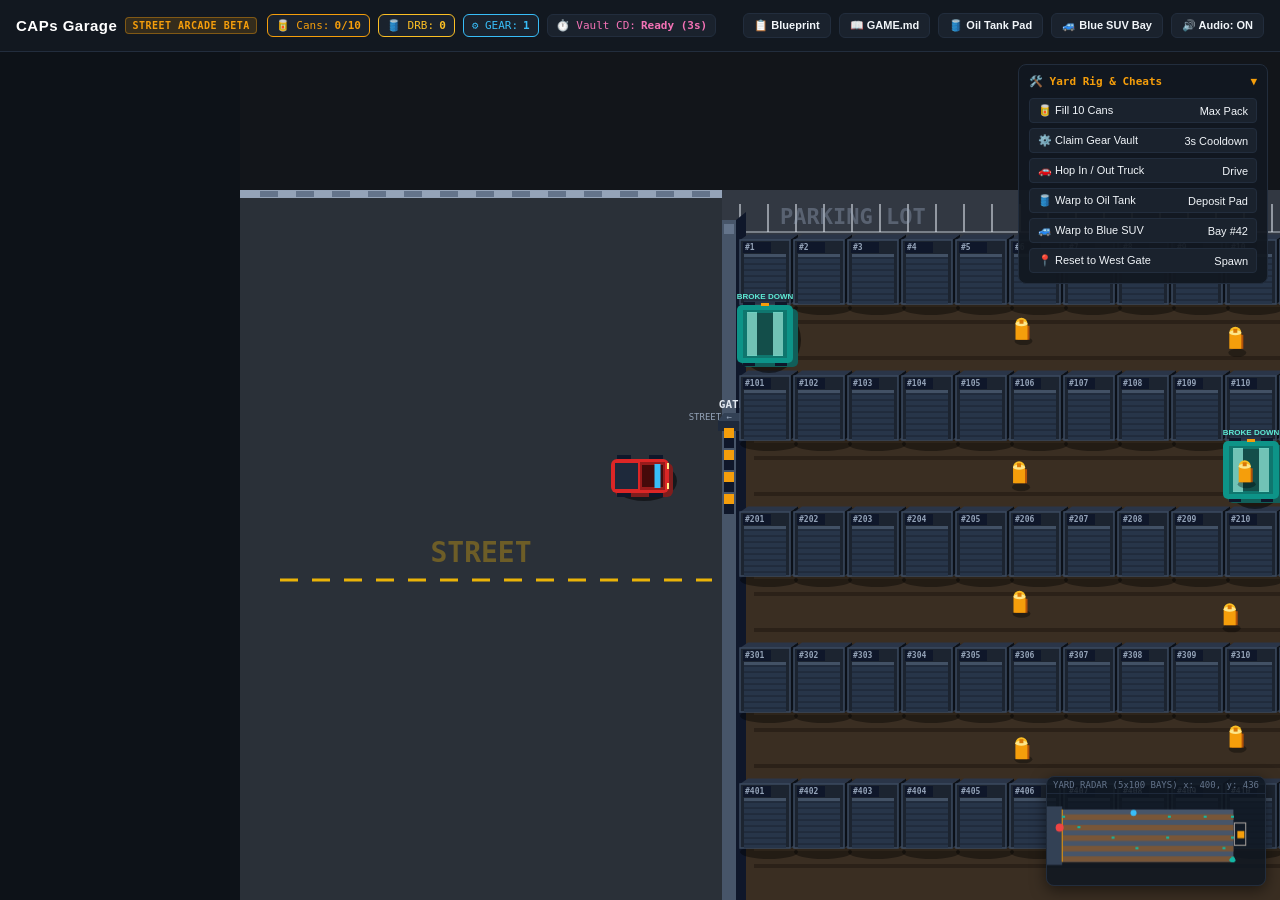
==== commit bcd67683: "fix(game): bottom garage wall, south street, bay-500 teal pile, right fence Cap layout: full-length " ====
--- a/game/index.html
+++ b/game/index.html
@@ -4,7 +4,7 @@
   <meta charset="UTF-8" />
   <meta name="viewport" content="width=device-width, initial-scale=1.0, maximum-scale=1.0, user-scalable=no, viewport-fit=cover" />
   <title>CAPs Garage — Street Arcade BETA (500-Bay Yard)</title>
-  <meta name="description" content="CAPs Garage street arcade beta: street vs parking-lot zoning, teal road blockers (drive-block / walk-squeeze), fenced oil tank yard, blue SUV bay #42, and 3s gear vault cooldown." />
+  <meta name="description" content="CAPs Garage street arcade beta: street vs parking-lot zoning, bottom garage wall + south street, teal blockers + bay-500 pile, right-side fence, oil yard, blue SUV #42, 3s gear vault." />
   <meta name="theme-color" content="#0b0e14" />
   <style>
     :root {
@@ -414,7 +414,7 @@
   <div id="game-container">
     <canvas id="game-canvas"></canvas>
 
-    <div id="toast">Street → Gate → Lot. Teal SUVs hard-block the red truck (walk the south edge). Oil tank yard is fenced — no lot entry.</div>
+    <div id="toast">Street → Gate → Lot. Bottom wall seals garage from south street. Teal SUVs hard-block truck (walk-squeeze). Right fence + oil yard: no lot/street entry.</div>
 
     <div id="action-prompt" onclick="triggerCurrentAction()">
       <span class="key-pill" id="action-key">E</span>
@@ -727,6 +727,79 @@
       ];
     })();
 
+    // --- Bottom wall: full garage length between southernmost dirt road & lot/street ---
+    // Solid collision for BOTH truck and walk. Visual barrier (not invisible).
+    const bottomWall = {
+      x: yardStartX,
+      y: rows[4].roadY + dirtRoadH, // flush under Road 4 (southernmost bay-row dirt road)
+      w: yardEndX - yardStartX,
+      h: 14,
+      tag: 'bottom-garage-wall'
+    };
+
+    // --- Bottom E-W STREET (south of wall): asphalt + yellow dashes + curbs ---
+    // Replaces the old dark void / south-apron look with the same language as west STREET.
+    const bottomStreet = {
+      x: gate.x,
+      y: bottomWall.y + bottomWall.h,
+      w: world.width - gate.x - 20,
+      h: 110
+    };
+    // Ensure world fits the new south street band
+    world.height = Math.max(world.height, bottomStreet.y + bottomStreet.h + 80);
+
+    // --- Extra pile: 8 teal SUVs between bay #500 and the bottom street ---
+    // Cap ask: clog the bottom approach. Same green rules (truck hard-block, walk may squeeze).
+    // These 8 are EXTRA to the 10 corridor allowlist above.
+    (function placeBay500GreenPile() {
+      const bay500 = bayById(500);
+      if (!bay500) return;
+      const baseX = bay500.x + bay500.w / 2;
+      // Sit in the south approach: between bay/road and the bottom wall
+      const baseY = bottomWall.y - 28;
+      const offsets = [
+        [0, 0], [32, -10], [-34, -8], [18, 20], [-20, 18],
+        [48, 8], [-50, 6], [8, -26]
+      ];
+      offsets.forEach((off, i) => {
+        pushGreen(baseX + off[0], baseY + off[1], 'pile500-' + (i + 1));
+      });
+    })();
+
+    // --- Right-side dead-zone fence (lot + street sealed; oil east gate unchanged) ---
+    // Extends from the oil-yard west line north to the top parking edge and south to the
+    // bottom street, then runs to the end of the right side. No gaps from lot or street.
+    // Oil compound mid-band west wall stays the lot seal; east gate still the compound entry.
+    const rightFenceT = 10;
+    const rightSealX = oilYard.x; // flush with oil-yard west fence line
+    const rightSealRight = world.width - 24;
+    const rightFenceSegs = (() => {
+      const t = rightFenceT;
+      // Match render() streetTop = yardStartY - 50
+      const northY = yardStartY - 50;
+      const southBot = bottomStreet.y + bottomStreet.h;
+      const oilTop = oilYard.y;
+      const oilBot = oilYard.y + oilYard.h;
+      return [
+        // West — top parking → oil north (seal lot-edge north bypass)
+        { x: rightSealX, y: northY, w: t, h: Math.max(0, oilTop - northY), tag: 'right-west-top' },
+        // West — oil south → bottom street south curb (seal street/lot south bypass)
+        { x: rightSealX, y: oilBot, w: t, h: Math.max(0, southBot - oilBot), tag: 'right-west-bot' },
+        // North run — end of top lot to end of right side
+        { x: rightSealX, y: northY, w: rightSealRight - rightSealX, h: t, tag: 'right-north' },
+        // South run — end of bottom street to end of right side
+        { x: rightSealX, y: southBot - t, w: rightSealRight - rightSealX, h: t, tag: 'right-south' },
+        // East closer — end of the right side
+        { x: rightSealRight - t, y: northY, w: t, h: southBot - northY, tag: 'right-east' }
+      ];
+    })();
+
+    // Combined solid barriers (truck + walk): bottom wall + right-side fence
+    const solidBarriers = [
+      { x: bottomWall.x, y: bottomWall.y, w: bottomWall.w, h: bottomWall.h, tag: bottomWall.tag },
+      ...rightFenceSegs
+    ];
+
     // Player Truck
     const player = {
       x: yardStartX - 100,
@@ -949,6 +1022,18 @@
           }
         }
 
+        // Bottom garage wall + right-side dead-zone fence: impassable for BOTH modes
+        if (!blocked) {
+          for (let bi = 0; bi < solidBarriers.length; bi++) {
+            const b = solidBarriers[bi];
+            if (nextX + halfW > b.x && nextX - halfW < b.x + b.w &&
+                nextY + halfH > b.y && nextY - halfH < b.y + b.h) {
+              blocked = true;
+              break;
+            }
+          }
+        }
+
         if (!blocked) {
           player.x = Math.max(50, Math.min(world.width - 50, nextX));
           player.y = Math.max(50, Math.min(world.height - 50, nextY));
@@ -1105,11 +1190,13 @@
       ctx.textAlign = 'center';
       ctx.fillText('STREET', gate.x / 2, streetTop + streetH / 2 - 18);
 
-      // === PARKING LOT zone (inside yard after gate) ===
+      // === PARKING LOT zone (inside yard after gate) — north + mid only ===
+      // South of the bottom wall is STREET (drawn below), not lot.
+      const lotBottom = bottomWall.y;
       ctx.fillStyle = '#323842';
-      ctx.fillRect(gate.x, streetTop, yardEndX - gate.x + 90, streetH);
-
-      // Parking stall markings (north & south apron)
+      ctx.fillRect(gate.x, streetTop, yardEndX - gate.x + 90, lotBottom - streetTop);
+
+      // Parking stall markings (NORTH apron only — south is street)
       ctx.strokeStyle = 'rgba(226, 232, 240, 0.55)';
       ctx.lineWidth = 2;
       for (let px = yardStartX; px < yardEndX; px += 28) {
@@ -1117,17 +1204,11 @@
         ctx.moveTo(px, streetTop + 14);
         ctx.lineTo(px, streetTop + 42);
         ctx.stroke();
-        ctx.beginPath();
-        ctx.moveTo(px, streetTop + streetH - 42);
-        ctx.lineTo(px, streetTop + streetH - 14);
-        ctx.stroke();
       }
       ctx.strokeStyle = 'rgba(226, 232, 240, 0.4)';
       ctx.beginPath();
       ctx.moveTo(yardStartX, streetTop + 42);
       ctx.lineTo(yardEndX, streetTop + 42);
-      ctx.moveTo(yardStartX, streetTop + streetH - 42);
-      ctx.lineTo(yardEndX, streetTop + streetH - 42);
       ctx.stroke();
 
       // PARKING LOT label near west apron inside
@@ -1136,9 +1217,38 @@
       ctx.textAlign = 'left';
       ctx.fillText('PARKING LOT', yardStartX + 40, streetTop + 34);
 
-      // East service apron (still parking lot)
+      // East service apron (still parking lot, clipped above bottom wall)
       ctx.fillStyle = '#2c323c';
-      ctx.fillRect(yardEndX, streetTop, world.width - yardEndX, streetH);
+      ctx.fillRect(yardEndX, streetTop, world.width - yardEndX, Math.max(0, lotBottom - streetTop));
+
+      // === BOTTOM E-W STREET (south of garage wall) ===
+      ctx.fillStyle = '#2a3038';
+      ctx.fillRect(bottomStreet.x, bottomStreet.y, bottomStreet.w, bottomStreet.h);
+      // Yellow dashed center line
+      ctx.strokeStyle = '#eab308';
+      ctx.lineWidth = 3;
+      ctx.setLineDash([18, 14]);
+      ctx.beginPath();
+      ctx.moveTo(bottomStreet.x + 20, bottomStreet.y + bottomStreet.h / 2);
+      ctx.lineTo(bottomStreet.x + bottomStreet.w - 20, bottomStreet.y + bottomStreet.h / 2);
+      ctx.stroke();
+      ctx.setLineDash([]);
+      // Curbs
+      ctx.fillStyle = '#94a3b8';
+      ctx.fillRect(bottomStreet.x, bottomStreet.y, bottomStreet.w, 8);
+      ctx.fillRect(bottomStreet.x, bottomStreet.y + bottomStreet.h - 8, bottomStreet.w, 8);
+      ctx.fillStyle = '#64748b';
+      for (let cx = bottomStreet.x + 20; cx < bottomStreet.x + bottomStreet.w - 10; cx += 36) {
+        ctx.fillRect(cx, bottomStreet.y + 1, 18, 6);
+        ctx.fillRect(cx, bottomStreet.y + bottomStreet.h - 7, 18, 6);
+      }
+      ctx.fillStyle = 'rgba(234, 179, 8, 0.35)';
+      ctx.font = 'bold 22px monospace';
+      ctx.textAlign = 'left';
+      ctx.fillText('STREET', yardStartX + 40, bottomStreet.y + bottomStreet.h / 2 + 8);
+
+      // === Bottom garage wall (visual barrier full garage length) ===
+      renderBottomGarageWall();
 
       // Dirt service roads between garage rows (inside parking lot)
       for (let r = 0; r < garageRows; r++) {
@@ -1199,6 +1309,9 @@
 
       // Oil tank yard fence (behind pad/tank sprites)
       renderOilYardFence();
+
+      // Right-side dead-zone fence (seals lot + bottom street approaches)
+      renderRightDeadFence();
 
       // Oil Tank & Deposit Pad
       renderOilTankAndPad();
@@ -1486,6 +1599,95 @@
       ctx.fillText('BROKE DOWN', 0, -s.w / 2 - 6);
 
       ctx.restore();
+    }
+
+    function renderBottomGarageWall() {
+      const w = bottomWall;
+      // Soft ground shadow
+      ctx.fillStyle = 'rgba(0,0,0,0.45)';
+      ctx.fillRect(w.x - 2, w.y + w.h - 2, w.w + 4, 8);
+
+      // Concrete / barrier body
+      ctx.fillStyle = '#3f4a5a';
+      ctx.fillRect(w.x, w.y, w.w, w.h);
+      // Top face (extrusion read)
+      ctx.fillStyle = '#64748b';
+      ctx.fillRect(w.x, w.y, w.w, 4);
+      // Dark base lip
+      ctx.fillStyle = '#1e293b';
+      ctx.fillRect(w.x, w.y + w.h - 3, w.w, 3);
+
+      // Hazard stripes along the wall
+      for (let sx = w.x + 8; sx < w.x + w.w - 8; sx += 28) {
+        ctx.fillStyle = '#eab308';
+        ctx.fillRect(sx, w.y + 4, 12, w.h - 7);
+        ctx.fillStyle = '#0f172a';
+        ctx.fillRect(sx + 12, w.y + 4, 12, w.h - 7);
+      }
+
+      // Occasional posts
+      ctx.fillStyle = '#94a3b8';
+      for (let px = w.x; px <= w.x + w.w; px += 54) {
+        ctx.fillRect(px - 2, w.y - 6, 4, w.h + 10);
+      }
+    }
+
+    function renderRightDeadFence() {
+      function drawFenceRun(x, y, w, h) {
+        ctx.fillStyle = '#5b4636';
+        ctx.fillRect(x, y, w, h);
+        ctx.fillStyle = '#3f3228';
+        ctx.fillRect(x + 1, y + 1, Math.max(0, w - 2), Math.max(0, h - 2));
+        ctx.save();
+        ctx.beginPath();
+        ctx.rect(x, y, w, h);
+        ctx.clip();
+        ctx.strokeStyle = 'rgba(148, 163, 184, 0.55)';
+        ctx.lineWidth = 1;
+        const step = 8;
+        for (let i = -h; i < w + h; i += step) {
+          ctx.beginPath();
+          ctx.moveTo(x + i, y);
+          ctx.lineTo(x + i + h, y + h);
+          ctx.stroke();
+          ctx.beginPath();
+          ctx.moveTo(x + i, y + h);
+          ctx.lineTo(x + i + h, y);
+          ctx.stroke();
+        }
+        ctx.fillStyle = '#8b5a2b';
+        if (h <= rightFenceT + 2) {
+          ctx.fillRect(x, y, w, 3);
+          ctx.fillStyle = '#a16207';
+          ctx.fillRect(x, y + h - 3, w, 3);
+        } else {
+          ctx.fillRect(x, y, 3, h);
+          ctx.fillStyle = '#a16207';
+          ctx.fillRect(x + w - 3, y, 3, h);
+        }
+        ctx.restore();
+        ctx.fillStyle = '#78716c';
+        if (w >= h) {
+          for (let px = x; px <= x + w; px += 28) {
+            ctx.fillRect(px - 2, y - 4, 4, h + 8);
+          }
+        } else {
+          for (let py = y; py <= y + h; py += 28) {
+            ctx.fillRect(x - 4, py - 2, w + 8, 4);
+          }
+        }
+      }
+
+      for (let i = 0; i < rightFenceSegs.length; i++) {
+        const s = rightFenceSegs[i];
+        drawFenceRun(s.x, s.y, s.w, s.h);
+      }
+
+      ctx.fillStyle = 'rgba(234, 179, 8, 0.7)';
+      ctx.font = 'bold 11px monospace';
+      ctx.textAlign = 'center';
+      const midX = (rightSealX + rightSealRight) / 2;
+      ctx.fillText('RESTRICTED — NO ENTRY FROM LOT / STREET', midX, (yardStartY - 50) + 24);
     }
 
     function renderOilYardFence() {
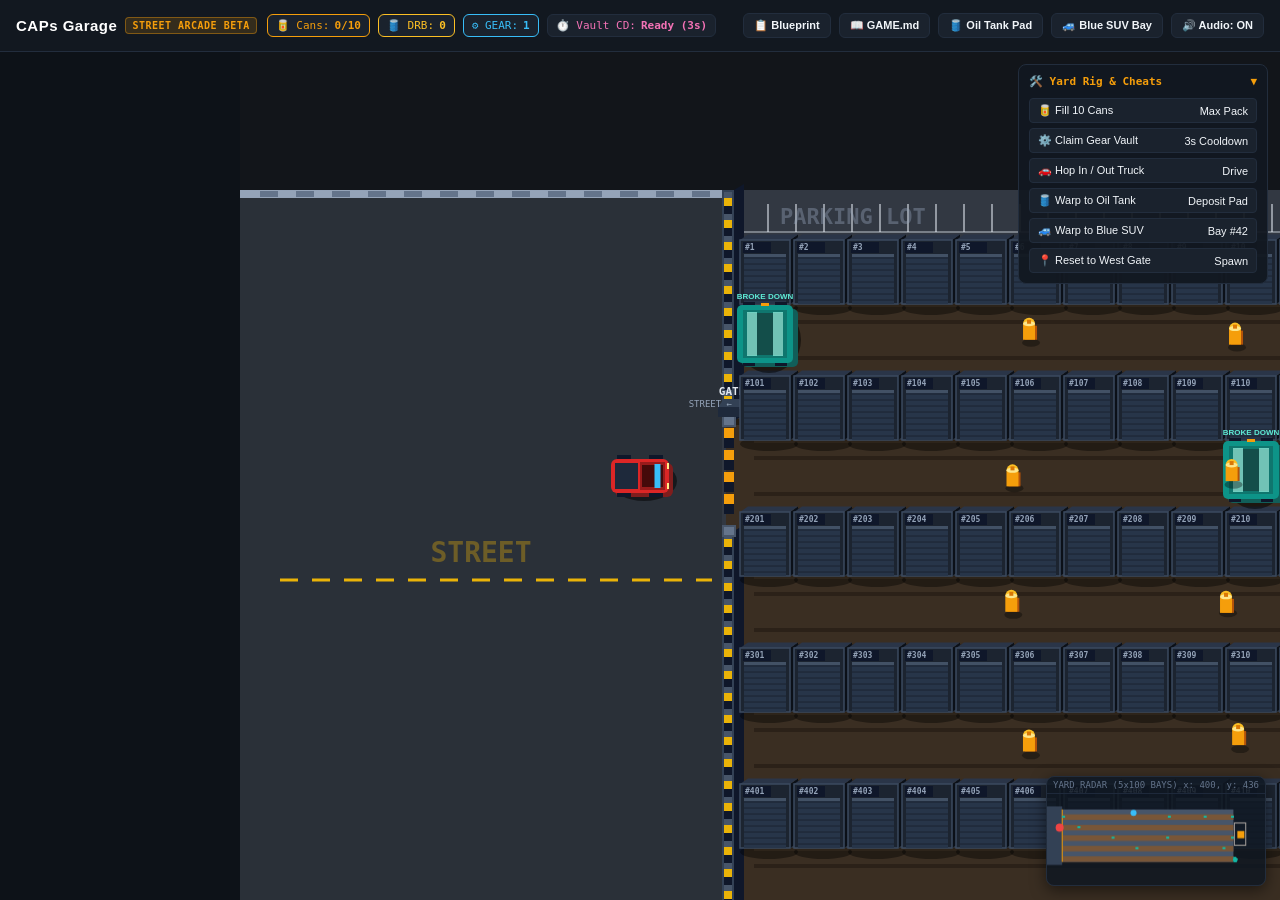
==== commit ea8f7996: "fix(game): bay-500 pile right of door, yard-edge south fence, west gate-only walls Offset the 8 teal" ====
--- a/game/index.html
+++ b/game/index.html
@@ -4,7 +4,7 @@
   <meta charset="UTF-8" />
   <meta name="viewport" content="width=device-width, initial-scale=1.0, maximum-scale=1.0, user-scalable=no, viewport-fit=cover" />
   <title>CAPs Garage — Street Arcade BETA (500-Bay Yard)</title>
-  <meta name="description" content="CAPs Garage street arcade beta: street vs parking-lot zoning, bottom garage wall + south street, teal blockers + bay-500 pile, right-side fence, oil yard, blue SUV #42, 3s gear vault." />
+  <meta name="description" content="CAPs Garage street arcade beta: street vs parking-lot zoning, west gate-only entry, bottom garage wall + south street, teal blockers + bay-500 pile (right of 500), yard-edge right fence, oil yard, blue SUV #42, 3s gear vault." />
   <meta name="theme-color" content="#0b0e14" />
   <style>
     :root {
@@ -414,7 +414,7 @@
   <div id="game-container">
     <canvas id="game-canvas"></canvas>
 
-    <div id="toast">Street → Gate → Lot. Bottom wall seals garage from south street. Teal SUVs hard-block truck (walk-squeeze). Right fence + oil yard: no lot/street entry.</div>
+    <div id="toast">Street → Gate → Lot (west walls seal except gate). Bottom wall seals garage from south street. Bay-500 teal pile sits right of 500. Right fence along yard — not across south street.</div>
 
     <div id="action-prompt" onclick="triggerCurrentAction()">
       <span class="key-pill" id="action-key">E</span>
@@ -748,27 +748,30 @@
     // Ensure world fits the new south street band
     world.height = Math.max(world.height, bottomStreet.y + bottomStreet.h + 80);
 
-    // --- Extra pile: 8 teal SUVs between bay #500 and the bottom street ---
-    // Cap ask: clog the bottom approach. Same green rules (truck hard-block, walk may squeeze).
-    // These 8 are EXTRA to the 10 corridor allowlist above.
+    // --- Extra pile: 8 teal SUVs just RIGHT of bay #500 (south approach) ---
+    // Cap ask: bay 500 door/approach stays accessible; pile sits immediately to the right
+    // so it still clogs the bottom approach between 500 and the street/wall.
+    // Same green rules (truck hard-block, walk may squeeze). EXTRA to the 10 corridor allowlist.
     (function placeBay500GreenPile() {
       const bay500 = bayById(500);
       if (!bay500) return;
-      const baseX = bay500.x + bay500.w / 2;
+      // Just east of bay 500 — half-length (28) clears the bay east edge / door corridor
+      const baseX = bay500.x + bay500.w + 36;
       // Sit in the south approach: between bay/road and the bottom wall
       const baseY = bottomWall.y - 28;
+      // Bias offsets east/clustered right of bay (no leftward spill into door approach)
       const offsets = [
-        [0, 0], [32, -10], [-34, -8], [18, 20], [-20, 18],
-        [48, 8], [-50, 6], [8, -26]
+        [0, 0], [30, -12], [16, 18], [44, 4], [10, -24],
+        [54, -6], [36, 16], [24, -2]
       ];
       offsets.forEach((off, i) => {
         pushGreen(baseX + off[0], baseY + off[1], 'pile500-' + (i + 1));
       });
     })();
 
-    // --- Right-side dead-zone fence (lot + street sealed; oil east gate unchanged) ---
-    // Extends from the oil-yard west line north to the top parking edge and south to the
-    // bottom street, then runs to the end of the right side. No gaps from lot or street.
+    // --- Right-side dead-zone fence (yard/lot sealed; does NOT cross bottom street) ---
+    // Mirrors the top fence: runs along the YARD perimeter from the end of the south wall
+    // eastward — not across asphalt street. South street stays drivable/walkable.
     // Oil compound mid-band west wall stays the lot seal; east gate still the compound entry.
     const rightFenceT = 10;
     const rightSealX = oilYard.x; // flush with oil-yard west fence line
@@ -777,27 +780,44 @@
       const t = rightFenceT;
       // Match render() streetTop = yardStartY - 50
       const northY = yardStartY - 50;
-      const southBot = bottomStreet.y + bottomStreet.h;
+      // Yard south edge = south face of bottom wall (street begins below — do NOT fence across it)
+      const yardSouthEdge = bottomWall.y + bottomWall.h;
       const oilTop = oilYard.y;
       const oilBot = oilYard.y + oilYard.h;
       return [
         // West — top parking → oil north (seal lot-edge north bypass)
         { x: rightSealX, y: northY, w: t, h: Math.max(0, oilTop - northY), tag: 'right-west-top' },
-        // West — oil south → bottom street south curb (seal street/lot south bypass)
-        { x: rightSealX, y: oilBot, w: t, h: Math.max(0, southBot - oilBot), tag: 'right-west-bot' },
-        // North run — end of top lot to end of right side
+        // West — oil south → end of bottom/south wall (yard edge only; street stays open)
+        { x: rightSealX, y: oilBot, w: t, h: Math.max(0, yardSouthEdge - oilBot), tag: 'right-west-bot' },
+        // North run — along top yard/lot edge to end of right side
         { x: rightSealX, y: northY, w: rightSealRight - rightSealX, h: t, tag: 'right-north' },
-        // South run — end of bottom street to end of right side
-        { x: rightSealX, y: southBot - t, w: rightSealRight - rightSealX, h: t, tag: 'right-south' },
-        // East closer — end of the right side
-        { x: rightSealRight - t, y: northY, w: t, h: southBot - northY, tag: 'right-east' }
+        // South run — from end of south wall along yard edge (NOT across bottom street)
+        { x: rightSealX, y: yardSouthEdge - t, w: rightSealRight - rightSealX, h: t, tag: 'right-south' },
+        // East closer — end of the right side (yard height only)
+        { x: rightSealRight - t, y: northY, w: t, h: yardSouthEdge - northY, tag: 'right-east' }
       ];
     })();
 
-    // Combined solid barriers (truck + walk): bottom wall + right-side fence
+    // --- West front walls (STREET → yard): only enter through the GATE ---
+    // Close fence/wall gaps north & south of the gate on the yard west face so drive/walk
+    // cannot slip into the parking lot from the west STREET except via the gate opening.
+    const westFrontWallT = 12;
+    const westGateGap = 110;
+    const westGateCy = rows[1].roadY + dirtRoadH / 2; // Road 1 — player start / gate mid
+    const westFrontNorthY = yardStartY - 50; // match streetTop / north apron
+    const westFrontSouthY = bottomWall.y + bottomWall.h; // end of south wall / yard edge
+    const westGateTop = westGateCy - westGateGap / 2;
+    const westGateBot = westGateCy + westGateGap / 2;
+    const westFrontWallSegs = [
+      { x: gate.x, y: westFrontNorthY, w: westFrontWallT, h: Math.max(0, westGateTop - westFrontNorthY), tag: 'west-front-n' },
+      { x: gate.x, y: westGateBot, w: westFrontWallT, h: Math.max(0, westFrontSouthY - westGateBot), tag: 'west-front-s' }
+    ];
+
+    // Combined solid barriers (truck + walk): bottom wall + right-side fence + west front walls
     const solidBarriers = [
       { x: bottomWall.x, y: bottomWall.y, w: bottomWall.w, h: bottomWall.h, tag: bottomWall.tag },
-      ...rightFenceSegs
+      ...rightFenceSegs,
+      ...westFrontWallSegs
     ];
 
     // Player Truck
@@ -1022,7 +1042,7 @@
           }
         }
 
-        // Bottom garage wall + right-side dead-zone fence: impassable for BOTH modes
+        // Bottom garage wall + right-side fence + west front walls: impassable for BOTH modes
         if (!blocked) {
           for (let bi = 0; bi < solidBarriers.length; bi++) {
             const b = solidBarriers[bi];
@@ -1310,7 +1330,7 @@
       // Oil tank yard fence (behind pad/tank sprites)
       renderOilYardFence();
 
-      // Right-side dead-zone fence (seals lot + bottom street approaches)
+      // Right-side dead-zone fence (seals lot/yard; south street stays clear)
       renderRightDeadFence();
 
       // Oil Tank & Deposit Pad
@@ -1343,43 +1363,59 @@
 
     function renderGate() {
       const gx = gate.x;
-      const gy = gate.y;
-      const gh = gate.h;
       const pw = gate.postW;
       const depth = 10;
-
-      // Soft ground shadow
-      ctx.fillStyle = 'rgba(0,0,0,0.45)';
-      ctx.fillRect(gx - 6, gy + gh - 4, 40, 14);
-
-      // Left post extrusion
-      ctx.fillStyle = '#0f172a';
-      ctx.beginPath();
-      ctx.moveTo(gx + pw, gy);
-      ctx.lineTo(gx + pw + depth, gy - 8);
-      ctx.lineTo(gx + pw + depth, gy + gh - 8);
-      ctx.lineTo(gx + pw, gy + gh);
-      ctx.fill();
+      const midY = westGateCy;
+
+      // West front walls (solid) — north & south of gate opening only
+      for (let i = 0; i < westFrontWallSegs.length; i++) {
+        const s = westFrontWallSegs[i];
+        // Soft shadow
+        ctx.fillStyle = 'rgba(0,0,0,0.4)';
+        ctx.fillRect(s.x + 2, s.y + s.h - 2, s.w + 4, 6);
+        // Extrusion face
+        ctx.fillStyle = '#0f172a';
+        ctx.beginPath();
+        ctx.moveTo(s.x + s.w, s.y);
+        ctx.lineTo(s.x + s.w + depth, s.y - 6);
+        ctx.lineTo(s.x + s.w + depth, s.y + s.h - 6);
+        ctx.lineTo(s.x + s.w, s.y + s.h);
+        ctx.fill();
+        // Front face
+        ctx.fillStyle = '#334155';
+        ctx.fillRect(s.x, s.y, s.w, s.h);
+        ctx.fillStyle = '#475569';
+        ctx.fillRect(s.x + 2, s.y + 2, s.w - 4, Math.max(0, s.h - 4));
+        // Hazard tick marks along wall
+        for (let hy = s.y + 8; hy < s.y + s.h - 8; hy += 22) {
+          ctx.fillStyle = '#eab308';
+          ctx.fillRect(s.x + 2, hy, s.w - 4, 8);
+          ctx.fillStyle = '#0f172a';
+          ctx.fillRect(s.x + 2, hy + 8, s.w - 4, 8);
+        }
+      }
+
+      // Gate posts at opening edges
       ctx.fillStyle = '#475569';
-      ctx.fillRect(gx, gy, pw, gh);
+      ctx.fillRect(gx, westGateTop - 6, pw, 12);
+      ctx.fillRect(gx, westGateBot - 6, pw, 12);
       ctx.fillStyle = '#64748b';
-      ctx.fillRect(gx + 2, gy + 4, pw - 4, 10);
-
-      // Right-side twin post further south of opening mid
-      const midY = rows[1].roadY + dirtRoadH / 2;
+      ctx.fillRect(gx + 2, westGateTop - 4, pw - 4, 8);
+      ctx.fillRect(gx + 2, westGateBot - 4, pw - 4, 8);
+
       // Crossbar / arch over opening band near road 1
       ctx.fillStyle = '#1e293b';
-      ctx.fillRect(gx - 4, midY - 55, 28, 10);
+      ctx.fillRect(gx - 4, westGateTop - 14, 28, 10);
       // Top face
       ctx.fillStyle = '#334155';
       ctx.beginPath();
-      ctx.moveTo(gx - 4, midY - 55);
-      ctx.lineTo(gx + 2, midY - 63);
-      ctx.lineTo(gx + 30, midY - 63);
-      ctx.lineTo(gx + 24, midY - 55);
-      ctx.fill();
-
-      // Barrier stripes
+      ctx.moveTo(gx - 4, westGateTop - 14);
+      ctx.lineTo(gx + 2, westGateTop - 22);
+      ctx.lineTo(gx + 30, westGateTop - 22);
+      ctx.lineTo(gx + 24, westGateTop - 14);
+      ctx.fill();
+
+      // Barrier stripes in the open gate band (visual only — no collision)
       ctx.fillStyle = '#f59e0b';
       for (let i = 0; i < 4; i++) {
         ctx.fillRect(gx + 2, midY - 48 + i * 22, 10, 10);
@@ -1392,10 +1428,10 @@
       ctx.fillStyle = '#e2e8f0';
       ctx.font = 'bold 11px monospace';
       ctx.textAlign = 'center';
-      ctx.fillText('GATE', gx + 10, midY - 68);
+      ctx.fillText('GATE', gx + 10, westGateTop - 26);
       ctx.fillStyle = '#94a3b8';
       ctx.font = '9px monospace';
-      ctx.fillText('STREET ← | → LOT', gx + 10, midY - 56);
+      ctx.fillText('STREET ← | → LOT', gx + 10, westGateTop - 14);
     }
 
     function renderGarage3D(g) {
@@ -1687,7 +1723,7 @@
       ctx.font = 'bold 11px monospace';
       ctx.textAlign = 'center';
       const midX = (rightSealX + rightSealRight) / 2;
-      ctx.fillText('RESTRICTED — NO ENTRY FROM LOT / STREET', midX, (yardStartY - 50) + 24);
+      ctx.fillText('RESTRICTED — NO ENTRY FROM LOT', midX, (yardStartY - 50) + 24);
     }
 
     function renderOilYardFence() {
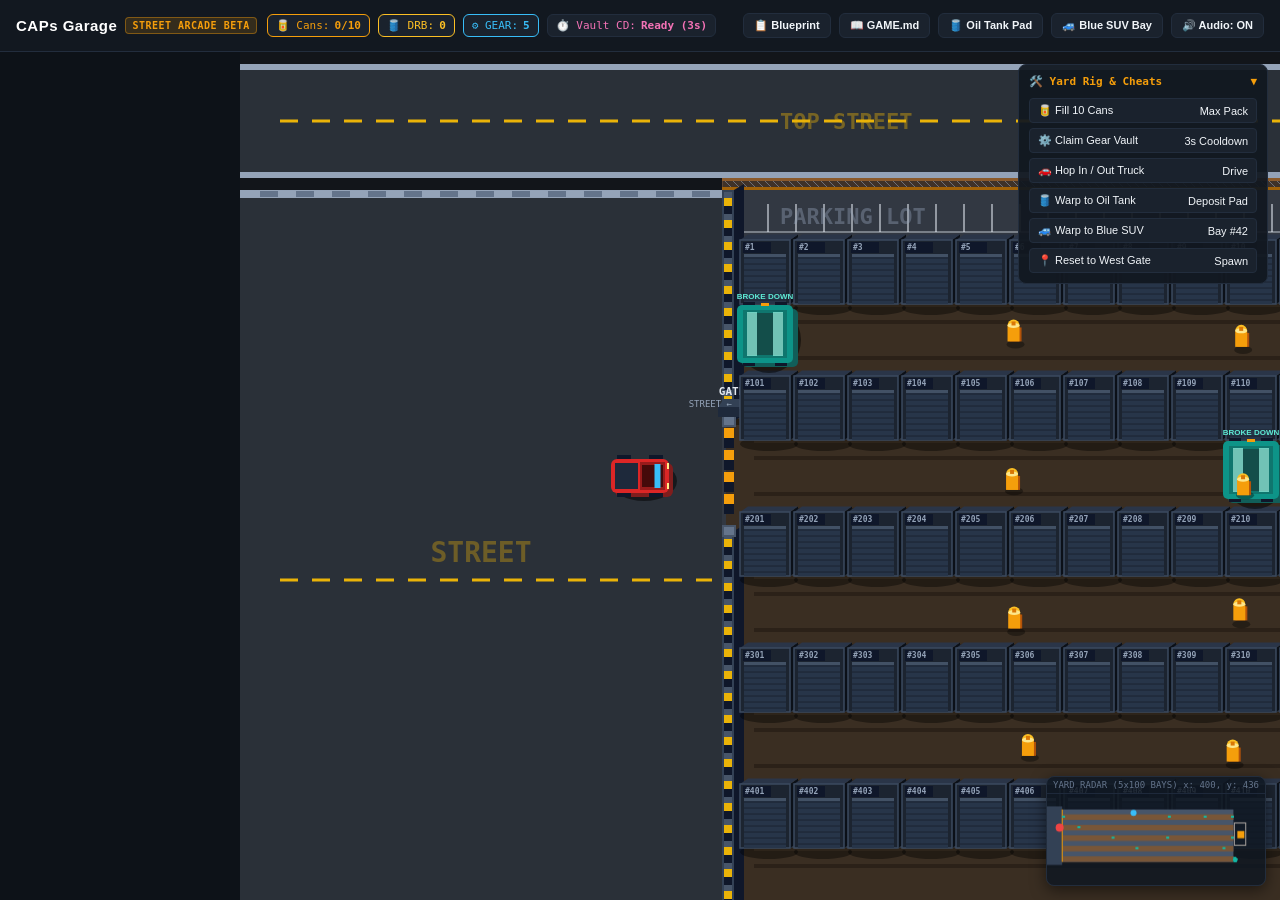
==== commit c0d4f74b: "feat(game): gear bay doors, fence-jump ramps, touch-on-sprite drive All 500 bay doors start closed a" ====
--- a/game/index.html
+++ b/game/index.html
@@ -4,7 +4,7 @@
   <meta charset="UTF-8" />
   <meta name="viewport" content="width=device-width, initial-scale=1.0, maximum-scale=1.0, user-scalable=no, viewport-fit=cover" />
   <title>CAPs Garage — Street Arcade BETA (500-Bay Yard)</title>
-  <meta name="description" content="CAPs Garage street arcade beta: street vs parking-lot zoning, west gate-only entry, bottom garage wall + south street, teal blockers + bay-500 pile (right of 500), yard-edge right fence, oil yard, blue SUV #42, 3s gear vault." />
+  <meta name="description" content="CAPs Garage street arcade beta: gear-door bays, fence-jump ramps, touch-on-sprite drive, street/lot zoning, teal blockers, oil yard, blue SUV #42, 3s gear vault." />
   <meta name="theme-color" content="#0b0e14" />
   <style>
     :root {
@@ -305,47 +305,17 @@
       border-color: var(--accent-gear);
     }
 
-    /* Mobile Controls */
+    /* Mobile Controls — D-pad hidden; touch-on-sprite drive + ACTION button */
     #touch-controls {
-      position: absolute;
-      bottom: 20px;
-      left: 20px;
-      width: 120px;
-      height: 120px;
-      z-index: 25;
-      display: none;
-    }
-
-    .dpad-btn {
-      position: absolute;
-      width: 38px;
-      height: 38px;
-      background: rgba(255, 255, 255, 0.1);
-      border: 1px solid rgba(255, 255, 255, 0.25);
-      border-radius: 8px;
-      display: flex;
-      align-items: center;
-      justify-content: center;
-      color: #fff;
-      font-weight: 800;
-      font-size: 16px;
-    }
-
-    .dpad-btn:active {
-      background: rgba(245, 158, 11, 0.4);
-    }
-
-    .dpad-up { top: 0; left: 41px; }
-    .dpad-down { bottom: 0; left: 41px; }
-    .dpad-left { top: 41px; left: 0; }
-    .dpad-right { top: 41px; right: 0; }
+      display: none !important;
+    }
 
     #touch-action {
       position: absolute;
       bottom: 25px;
-      right: 240px;
-      width: 60px;
-      height: 60px;
+      right: 20px;
+      width: 64px;
+      height: 64px;
       border-radius: 50%;
       background: rgba(245, 158, 11, 0.2);
       border: 2px solid var(--accent-oil);
@@ -357,12 +327,17 @@
       justify-content: center;
       text-align: center;
       z-index: 25;
+      touch-action: manipulation;
     }
 
     @media (pointer: coarse), (max-width: 768px) {
-      #touch-controls, #touch-action { display: flex; }
-      #radar-panel { bottom: 140px; right: 10px; width: 160px; height: 90px; }
-      #test-bench { top: auto; bottom: 235px; right: 10px; }
+      #touch-action { display: flex; }
+      #radar-panel { bottom: 100px; right: 10px; width: 160px; height: 90px; }
+      #test-bench { top: auto; bottom: 180px; right: 10px; }
+    }
+
+    #game-canvas {
+      touch-action: none;
     }
   </style>
 </head>
@@ -383,7 +358,7 @@
           <span>🛢️ DRB:</span> <strong id="hud-drb">0</strong>
         </div>
         <div class="stat-pill gear" id="pill-gear" title="GEAR tools in backpack">
-          <span>⚙️ GEAR:</span> <strong id="hud-gear">1</strong>
+          <span>⚙️ GEAR:</span> <strong id="hud-gear">5</strong>
         </div>
         <div class="stat-pill cooldown" id="pill-vault" title="Gear Vault Global Cooldown (3 seconds)">
           <span>⏱️ Vault CD:</span> <strong id="hud-vault-cd">Ready (3s)</strong>
@@ -414,7 +389,7 @@
   <div id="game-container">
     <canvas id="game-canvas"></canvas>
 
-    <div id="toast">Street → Gate → Lot (west walls seal except gate). Bottom wall seals garage from south street. Bay-500 teal pile sits right of 500. Right fence along yard — not across south street.</div>
+    <div id="toast">Gear doors (walk+E), fence-jump ramps (truck), touch-drag on truck/walker. Street → Gate → Lot. Layout fences/walls unchanged.</div>
 
     <div id="action-prompt" onclick="triggerCurrentAction()">
       <span class="key-pill" id="action-key">E</span>
@@ -464,13 +439,8 @@
       </div>
     </div>
 
-    <!-- Mobile Touch -->
-    <div id="touch-controls">
-      <div class="dpad-btn dpad-up" data-dir="up">▲</div>
-      <div class="dpad-btn dpad-down" data-dir="down">▼</div>
-      <div class="dpad-btn dpad-left" data-dir="left">◀</div>
-      <div class="dpad-btn dpad-right" data-dir="right">▶</div>
-    </div>
+    <!-- Mobile: ACTION only (D-pad removed — touch-drag on sprite/truck) -->
+    <div id="touch-controls" aria-hidden="true" style="display:none"></div>
     <div id="touch-action" onclick="triggerCurrentAction()">ACTION<br>(E)</div>
   </div>
 
@@ -533,13 +503,24 @@
       cans: 0,
       maxCans: 10,
       drb: 0,
-      gear: 1,
+      gear: 5, // held GEAR — start with 5 for door playtest; vault still grants more
       inTruck: true, // start driving the truck
       gearVaultCooldown: 0, // 3-second global cooldown on gear vault
       oilTankCooldown: 0, // 2-second pad trigger debouncer
       vaultPool: 450000,
       currentAction: null,
-      keys: { up: false, down: false, left: false, right: false }
+      currentDoor: null, // nearest bay for gear-door interact
+      keys: { up: false, down: false, left: false, right: false },
+      touchDrive: {
+        active: false,
+        pointerId: null,
+        startSX: 0,
+        startSY: 0,
+        curSX: 0,
+        curSY: 0,
+        moved: false
+      },
+      rampCooldown: 0
     };
 
     // --- Canvas & Radar Setup ---
@@ -606,7 +587,7 @@
           y: rows[r].garageY,
           w: garageW - 4, // 50px wide garage bay with 4px wall gap
           h: garageH,
-          doorOpen: (id === 42) // Bay #42 is open for the Blue SUV!
+          doorOpen: false // all bays start CLOSED — Cap gears them open (incl. #42)
         });
       }
     }
@@ -813,11 +794,54 @@
       { x: gate.x, y: westGateBot, w: westFrontWallT, h: Math.max(0, westFrontSouthY - westGateBot), tag: 'west-front-s' }
     ];
 
-    // Combined solid barriers (truck + walk): bottom wall + right-side fence + west front walls
+    // --- Top street (north of yard) + north yard fence (jump target for ramps) ---
+    const northFence = {
+      x: gate.x,
+      y: (yardStartY - 50) - 12, // just above parking apron / streetTop
+      w: rightSealRight - gate.x,
+      h: 12,
+      tag: 'north-yard-fence'
+    };
+    const topStreet = {
+      x: 0,
+      y: 24,
+      w: world.width,
+      h: Math.max(40, northFence.y - 24)
+    };
+
+    // Combined solid barriers (truck + walk): bottom + right fence + west front + north fence
     const solidBarriers = [
       { x: bottomWall.x, y: bottomWall.y, w: bottomWall.w, h: bottomWall.h, tag: bottomWall.tag },
       ...rightFenceSegs,
-      ...westFrontWallSegs
+      ...westFrontWallSegs,
+      { x: northFence.x, y: northFence.y, w: northFence.w, h: northFence.h, tag: northFence.tag }
+    ];
+
+    // --- Fence-jump ramps (red SUV / inTruck only) ---
+    // A) Right side of yard near east / before right fence
+    // B) East end of Road 1 (second E–W dirt corridor; Road 0 = under 1–100)
+    const jumpLandY = topStreet.y + topStreet.h * 0.55;
+    const ramps = [
+      {
+        id: 'yard-right',
+        x: rightSealX - 78,
+        y: yardStartY - 36,
+        w: 56,
+        h: 44,
+        landX: rightSealX - 40,
+        landY: jumpLandY,
+        label: 'RAMP → TOP'
+      },
+      {
+        id: 'road1-east',
+        x: yardEndX - 52,
+        y: rows[1].roadY + 14,
+        w: 58,
+        h: 48,
+        landX: yardEndX - 20,
+        landY: jumpLandY,
+        label: 'RAMP → TOP'
+      }
     ];
 
     // Player Truck
@@ -829,7 +853,8 @@
       w: 58,
       h: 34,
       heading: 0,
-      trail: []
+      trail: [],
+      jump: null // { t, dur, x0,y0,x1,y1 }
     };
 
     // Oil Cans scattered down the dirt roads
@@ -883,15 +908,90 @@
       if (e.key === 'ArrowRight' || e.key === 'd' || e.key === 'D') state.keys.right = false;
     });
 
-    document.querySelectorAll('.dpad-btn').forEach(btn => {
-      const dir = btn.getAttribute('data-dir');
-      btn.addEventListener('touchstart', e => { e.preventDefault(); state.keys[dir] = true; });
-      btn.addEventListener('touchend', e => { e.preventDefault(); state.keys[dir] = false; });
-      btn.addEventListener('mousedown', () => { state.keys[dir] = true; });
-      btn.addEventListener('mouseup', () => { state.keys[dir] = false; });
+    // Screen → world (camera centered on player)
+    function screenToWorld(clientX, clientY) {
+      const rect = canvas.getBoundingClientRect();
+      const sx = clientX - rect.left;
+      const sy = clientY - rect.top;
+      return {
+        x: sx - width / 2 + player.x,
+        y: sy - height / 2 + player.y,
+        sx, sy
+      };
+    }
+
+    function touchHitRadius() {
+      return state.inTruck ? 48 : 28;
+    }
+
+    function endTouchDrive(pointerId) {
+      const td = state.touchDrive;
+      if (!td.active) return;
+      if (pointerId != null && td.pointerId != null && pointerId !== td.pointerId) return;
+      td.active = false;
+      td.pointerId = null;
+      td.moved = false;
+    }
+
+    // Touch-on-object drive (primary mobile). Small move threshold so desktop
+    // click-inspect / UI clicks are not stolen as drive gestures.
+    canvas.addEventListener('pointerdown', e => {
+      if (e.button != null && e.button !== 0) return;
+      const wpt = screenToWorld(e.clientX, e.clientY);
+      if (Math.hypot(wpt.x - player.x, wpt.y - player.y) > touchHitRadius()) return;
+      const td = state.touchDrive;
+      td.active = true;
+      td.pointerId = e.pointerId;
+      td.startSX = wpt.sx;
+      td.startSY = wpt.sy;
+      td.curSX = wpt.sx;
+      td.curSY = wpt.sy;
+      td.moved = false;
+      try { canvas.setPointerCapture(e.pointerId); } catch (_) {}
+      e.preventDefault();
     });
 
+    canvas.addEventListener('pointermove', e => {
+      const td = state.touchDrive;
+      if (!td.active || e.pointerId !== td.pointerId) return;
+      const rect = canvas.getBoundingClientRect();
+      td.curSX = e.clientX - rect.left;
+      td.curSY = e.clientY - rect.top;
+      if (Math.hypot(td.curSX - td.startSX, td.curSY - td.startSY) > 10) td.moved = true;
+      e.preventDefault();
+    });
+
+    function onPointerEnd(e) { endTouchDrive(e.pointerId); }
+    canvas.addEventListener('pointerup', onPointerEnd);
+    canvas.addEventListener('pointercancel', onPointerEnd);
+    canvas.addEventListener('lostpointercapture', e => endTouchDrive(e.pointerId));
+
     // --- Actions ---
+    function toggleGarageDoor(g) {
+      if (state.inTruck) {
+        showToast('Hop out to use a GEAR on bay doors.');
+        playTone(220, 'sawtooth', 0.12);
+        return;
+      }
+      if (!g) return;
+      if (state.gear < 1) {
+        showToast('⚙️ Need a GEAR to open/close this door.');
+        playTone(200, 'sawtooth', 0.15);
+        return;
+      }
+      state.gear -= 1;
+      g.doorOpen = !g.doorOpen;
+      updateHUD();
+      if (g.doorOpen) {
+        playTone(640, 'square', 0.12);
+        setTimeout(() => playTone(820, 'triangle', 0.1), 60);
+        showToast(`⚙️ Bay #${g.id} OPEN (−1 GEAR). Truck & walk can pass.`);
+      } else {
+        playTone(320, 'sawtooth', 0.14);
+        showToast(`⚙️ Bay #${g.id} CLOSED (−1 GEAR).`);
+      }
+    }
+
     function triggerCurrentAction() {
       if (state.currentAction === 'inspect_blue_suv') {
         showToast("Not broke, just unused...");
@@ -899,10 +999,69 @@
       } else if (state.currentAction === 'inspect_green_suv') {
         showToast("broke down, dont even try...");
         playTone(180, 'sawtooth', 0.18);
+      } else if (state.currentAction === 'gear_door') {
+        toggleGarageDoor(state.currentDoor);
       } else if (state.currentAction === 'claim_gear_vault') {
         testClaimGearVault();
       } else if (state.currentAction === 'toggle_truck') {
         testToggleTruck();
+      }
+    }
+
+    function findNearestDoor(maxDist) {
+      let best = null;
+      let bestD = maxDist;
+      for (let i = 0; i < garages.length; i++) {
+        const g = garages[i];
+        const doorCx = g.x + g.w / 2;
+        const doorCy = g.y + g.h; // south lip facing dirt road
+        if (Math.abs(player.x - doorCx) > maxDist + 20) continue;
+        if (Math.abs(player.y - doorCy) > maxDist + 20) continue;
+        const d = Math.hypot(player.x - doorCx, player.y - doorCy);
+        if (d < bestD) { bestD = d; best = g; }
+      }
+      return best;
+    }
+
+    function garageBlocksAt(nx, ny, halfW, halfH) {
+      // Per-bay: closed door = solid; open door = passable corridor
+      const pad = 2;
+      for (let i = 0; i < garageRows; i++) {
+        const r = rows[i];
+        if (ny + halfH < r.garageY - pad || ny - halfH > r.garageY + garageH + pad) continue;
+        if (nx + halfW < yardStartX - pad || nx - halfW > yardEndX + pad) continue;
+        const colStart = Math.max(0, Math.floor((nx - halfW - yardStartX) / garageW) - 1);
+        const colEnd = Math.min(garagesPerRow - 1, Math.floor((nx + halfW - yardStartX) / garageW) + 1);
+        for (let c = colStart; c <= colEnd; c++) {
+          const g = garages[i * garagesPerRow + c];
+          if (!g) continue;
+          if (nx + halfW > g.x && nx - halfW < g.x + g.w &&
+              ny + halfH > g.y && ny - halfH < g.y + g.h) {
+            if (!g.doorOpen) return true;
+          }
+        }
+      }
+      return false;
+    }
+
+    function startRampJump(ramp) {
+      if (!state.inTruck || player.jump || state.rampCooldown > 0) return;
+      player.jump = {
+        t: 0, dur: 0.55,
+        x0: player.x, y0: player.y,
+        x1: ramp.landX, y1: ramp.landY
+      };
+      state.rampCooldown = 1.2;
+      playTone(280, 'sawtooth', 0.08);
+      setTimeout(() => playTone(520, 'triangle', 0.12), 80);
+      showToast('🛻 Fence jump! Landed on TOP STREET.');
+      for (let p = 0; p < 14; p++) {
+        particles.push({
+          x: player.x, y: player.y,
+          vx: (Math.random() - 0.5) * 160,
+          vy: -Math.random() * 140 - 40,
+          alpha: 1, color: '#94a3b8'
+        });
       }
     }
 
@@ -975,101 +1134,144 @@
         depositPad.activeTimer -= dt;
       }
 
-      // Movement
-      let dx = 0;
-      let dy = 0;
-      if (state.keys.up) dy -= 1;
-      if (state.keys.down) dy += 1;
-      if (state.keys.left) dx -= 1;
-      if (state.keys.right) dx += 1;
-
-      if (dx !== 0 || dy !== 0) {
-        const len = Math.hypot(dx, dy);
-        dx /= len;
-        dy /= len;
-
-        const spd = state.inTruck ? player.truckSpeed : player.speed;
-        const nextX = player.x + dx * spd;
-        const nextY = player.y + dy * spd;
-
-        // Collision check with closed garages
-        let blocked = false;
-        for (let i = 0; i < garageRows; i++) {
-          const r = rows[i];
-          if (nextX >= yardStartX && nextX <= yardEndX && nextY >= r.garageY && nextY <= r.garageY + garageH - 6) {
-            if (Math.abs(nextX - (blueBay.x + blueBay.w / 2)) < 18 && i === 0) {
-              // Can inspect blue bay up to threshold
-            } else {
-              blocked = true;
+      if (state.rampCooldown > 0) {
+        state.rampCooldown -= dt;
+        if (state.rampCooldown < 0) state.rampCooldown = 0;
+      }
+
+      // Movement — keyboard + touch-on-sprite; fence-jump arc ignores collision
+      if (player.jump) {
+        const j = player.jump;
+        j.t += dt;
+        const u = Math.min(1, j.t / j.dur);
+        const ease = u * u * (3 - 2 * u);
+        player.x = j.x0 + (j.x1 - j.x0) * ease;
+        player.y = j.y0 + (j.y1 - j.y0) * ease - Math.sin(Math.PI * u) * 70;
+        player.heading = -Math.PI / 2;
+        if (u >= 1) {
+          player.x = j.x1;
+          player.y = j.y1;
+          player.jump = null;
+        }
+      } else {
+        let dx = 0;
+        let dy = 0;
+        let usingTouch = false;
+
+        const td = state.touchDrive;
+        if (td.active && td.moved) {
+          usingTouch = true;
+          const dragX = td.curSX - td.startSX;
+          const dragY = td.curSY - td.startSY;
+          const mag = Math.hypot(dragX, dragY);
+          if (mag >= 14) {
+            const nx = dragX / mag;
+            const ny = dragY / mag;
+            const fwdX = Math.cos(player.heading);
+            const fwdY = Math.sin(player.heading);
+            const along = nx * fwdX + ny * fwdY;
+            const side = nx * (-fwdY) + ny * fwdX;
+            const turnRate = state.inTruck ? 3.4 : 4.2;
+            player.heading += side * turnRate * dt;
+            const base = state.inTruck ? player.truckSpeed : player.speed;
+            let thrust = 0;
+            if (along > 0.12) thrust = base * Math.min(1, along);
+            else if (along < -0.12) thrust = base * 0.25 * Math.max(-1, along); // reverse 1/4
+            dx = Math.cos(player.heading) * thrust;
+            dy = Math.sin(player.heading) * thrust;
+          }
+        }
+
+        if (!usingTouch) {
+          if (state.keys.up) dy -= 1;
+          if (state.keys.down) dy += 1;
+          if (state.keys.left) dx -= 1;
+          if (state.keys.right) dx += 1;
+          if (dx !== 0 || dy !== 0) {
+            const len = Math.hypot(dx, dy);
+            const spd = state.inTruck ? player.truckSpeed : player.speed;
+            dx = (dx / len) * spd;
+            dy = (dy / len) * spd;
+            player.heading = Math.atan2(dy, dx);
+          }
+        }
+
+        if (dx !== 0 || dy !== 0) {
+          const nextX = player.x + dx;
+          const nextY = player.y + dy;
+          let blocked = false;
+          const halfW = state.inTruck ? player.w * 0.48 : 5;
+          const halfH = state.inTruck ? player.h * 0.48 : 5;
+
+          if (garageBlocksAt(nextX, nextY, halfW, halfH)) blocked = true;
+
+          // Green road blockers: HARD-block truck; walk may squeeze south-edge lane
+          if (!blocked) {
+            for (let gi = 0; gi < greenSUVs.length; gi++) {
+              const s = greenSUVs[gi];
+              if (state.inTruck && !s.blockVehicle) continue;
+              const left = s.x - s.length / 2;
+              const right = s.x + s.length / 2;
+              const top = s.y - s.w / 2;
+              const bottom = s.y + s.w / 2;
+              if (nextX + halfW > left && nextX - halfW < right &&
+                  nextY + halfH > top && nextY - halfH < bottom) {
+                blocked = true;
+                break;
+              }
             }
           }
+
+          // Oil-tank yard fence: impassable for BOTH modes
+          if (!blocked) {
+            for (let fi = 0; fi < oilFenceSegs.length; fi++) {
+              const f = oilFenceSegs[fi];
+              if (nextX + halfW > f.x && nextX - halfW < f.x + f.w &&
+                  nextY + halfH > f.y && nextY - halfH < f.y + f.h) {
+                blocked = true;
+                break;
+              }
+            }
+          }
+
+          // Bottom wall + right fence + west front + north fence
+          if (!blocked) {
+            for (let bi = 0; bi < solidBarriers.length; bi++) {
+              const b = solidBarriers[bi];
+              if (nextX + halfW > b.x && nextX - halfW < b.x + b.w &&
+                  nextY + halfH > b.y && nextY - halfH < b.y + b.h) {
+                blocked = true;
+                break;
+              }
+            }
+          }
+
+          if (!blocked) {
+            player.x = Math.max(40, Math.min(world.width - 40, nextX));
+            player.y = Math.max(30, Math.min(world.height - 40, nextY));
+          }
+
+          if (state.inTruck && Math.random() < 0.3) {
+            player.trail.push({
+              x: player.x - Math.cos(player.heading) * 20 + (Math.random() * 8 - 4),
+              y: player.y - Math.sin(player.heading) * 20 + (Math.random() * 8 - 4),
+              alpha: 0.6,
+              size: Math.random() * 6 + 4
+            });
+            if (player.trail.length > 40) player.trail.shift();
+          }
         }
 
-        // Player AABB: truck uses near-full body (sized vs blocker width); walk uses narrow hitbox
-        const halfW = state.inTruck ? player.w * 0.48 : 5;
-        const halfH = state.inTruck ? player.h * 0.48 : 5;
-
-        // Green road blockers: HARD-block vehicle/truck; walk may squeeze south-edge lane
-        if (!blocked) {
-          for (let gi = 0; gi < greenSUVs.length; gi++) {
-            const s = greenSUVs[gi];
-            if (state.inTruck && !s.blockVehicle) continue;
-            if (!state.inTruck && s.blockWalk === false) {
-              // Cap rule: allow walk — still test narrow AABB so body isn't free-clip through center
-              // (south-edge gap is the intended squeeze path)
-            }
-            const left = s.x - s.length / 2;
-            const right = s.x + s.length / 2;
-            const top = s.y - s.w / 2;
-            const bottom = s.y + s.w / 2;
-            if (nextX + halfW > left && nextX - halfW < right &&
-                nextY + halfH > top && nextY - halfH < bottom) {
-              blocked = true;
+        // Ramp triggers — truck only; walk can stand without launch
+        if (state.inTruck && state.rampCooldown <= 0) {
+          for (let ri = 0; ri < ramps.length; ri++) {
+            const ramp = ramps[ri];
+            if (player.x > ramp.x && player.x < ramp.x + ramp.w &&
+                player.y > ramp.y && player.y < ramp.y + ramp.h) {
+              startRampJump(ramp);
               break;
             }
           }
-        }
-
-        // Oil-tank yard fence: impassable for BOTH truck and walking character
-        if (!blocked) {
-          for (let fi = 0; fi < oilFenceSegs.length; fi++) {
-            const f = oilFenceSegs[fi];
-            if (nextX + halfW > f.x && nextX - halfW < f.x + f.w &&
-                nextY + halfH > f.y && nextY - halfH < f.y + f.h) {
-              blocked = true;
-              break;
-            }
-          }
-        }
-
-        // Bottom garage wall + right-side fence + west front walls: impassable for BOTH modes
-        if (!blocked) {
-          for (let bi = 0; bi < solidBarriers.length; bi++) {
-            const b = solidBarriers[bi];
-            if (nextX + halfW > b.x && nextX - halfW < b.x + b.w &&
-                nextY + halfH > b.y && nextY - halfH < b.y + b.h) {
-              blocked = true;
-              break;
-            }
-          }
-        }
-
-        if (!blocked) {
-          player.x = Math.max(50, Math.min(world.width - 50, nextX));
-          player.y = Math.max(50, Math.min(world.height - 50, nextY));
-        }
-
-        player.heading = Math.atan2(dy, dx);
-
-        // Dust trails
-        if (state.inTruck && Math.random() < 0.3) {
-          player.trail.push({
-            x: player.x - Math.cos(player.heading) * 20 + (Math.random() * 8 - 4),
-            y: player.y - Math.sin(player.heading) * 20 + (Math.random() * 8 - 4),
-            alpha: 0.6,
-            size: Math.random() * 6 + 4
-          });
-          if (player.trail.length > 40) player.trail.shift();
         }
       }
 
@@ -1143,6 +1345,9 @@
       const promptEl = document.getElementById('action-prompt');
       const actionTextEl = document.getElementById('action-text');
 
+      const nearDoor = findNearestDoor(42);
+      state.currentDoor = nearDoor;
+
       if (distToBlue < 65) {
         state.currentAction = 'inspect_blue_suv';
         promptEl.style.display = 'flex';
@@ -1151,6 +1356,15 @@
         state.currentAction = 'inspect_green_suv';
         promptEl.style.display = 'flex';
         actionTextEl.innerText = 'Inspect broken teal SUV (E)';
+      } else if (nearDoor && !state.inTruck) {
+        state.currentAction = 'gear_door';
+        promptEl.style.display = 'flex';
+        const verb = nearDoor.doorOpen ? 'Close' : 'Open';
+        actionTextEl.innerText = `${verb} Bay #${nearDoor.id} door (E · 1 GEAR)`;
+      } else if (nearDoor && state.inTruck) {
+        state.currentAction = null;
+        promptEl.style.display = 'flex';
+        actionTextEl.innerText = `Bay #${nearDoor.id} door — hop out + GEAR to toggle`;
       } else if (onPad && state.cans === 0) {
         state.currentAction = null;
         promptEl.style.display = 'flex';
@@ -1177,6 +1391,47 @@
       // Terrain Base
       ctx.fillStyle = '#12151a';
       ctx.fillRect(0, 0, world.width, world.height);
+
+      // === TOP STREET (north of north yard fence) ===
+      ctx.fillStyle = '#2a3038';
+      ctx.fillRect(topStreet.x, topStreet.y, topStreet.w, topStreet.h);
+      ctx.strokeStyle = '#eab308';
+      ctx.lineWidth = 3;
+      ctx.setLineDash([18, 14]);
+      ctx.beginPath();
+      ctx.moveTo(40, topStreet.y + topStreet.h / 2);
+      ctx.lineTo(world.width - 40, topStreet.y + topStreet.h / 2);
+      ctx.stroke();
+      ctx.setLineDash([]);
+      ctx.fillStyle = '#94a3b8';
+      ctx.fillRect(topStreet.x, topStreet.y, topStreet.w, 6);
+      ctx.fillRect(topStreet.x, topStreet.y + topStreet.h - 6, topStreet.w, 6);
+      ctx.fillStyle = 'rgba(234, 179, 8, 0.4)';
+      ctx.font = 'bold 22px monospace';
+      ctx.textAlign = 'left';
+      ctx.fillText('TOP STREET', yardStartX + 40, topStreet.y + topStreet.h / 2 + 8);
+
+      // North yard fence (visual + already in solidBarriers)
+      ctx.fillStyle = '#5b4636';
+      ctx.fillRect(northFence.x, northFence.y, northFence.w, northFence.h);
+      ctx.fillStyle = '#3f3228';
+      ctx.fillRect(northFence.x + 1, northFence.y + 1, Math.max(0, northFence.w - 2), Math.max(0, northFence.h - 2));
+      ctx.strokeStyle = 'rgba(148, 163, 184, 0.55)';
+      ctx.lineWidth = 1;
+      for (let i = 0; i < northFence.w; i += 8) {
+        ctx.beginPath();
+        ctx.moveTo(northFence.x + i, northFence.y);
+        ctx.lineTo(northFence.x + i + northFence.h, northFence.y + northFence.h);
+        ctx.stroke();
+      }
+      ctx.fillStyle = '#8b5a2b';
+      ctx.fillRect(northFence.x, northFence.y, northFence.w, 3);
+      ctx.fillStyle = '#a16207';
+      ctx.fillRect(northFence.x, northFence.y + northFence.h - 3, northFence.w, 3);
+      ctx.fillStyle = 'rgba(234, 179, 8, 0.75)';
+      ctx.font = 'bold 11px monospace';
+      ctx.textAlign = 'center';
+      ctx.fillText('NORTH FENCE — RAMP JUMP ONLY', northFence.x + northFence.w * 0.35, northFence.y - 6);
 
       // === STREET zone (west of gate, outside yard) ===
       const streetTop = yardStartY - 50;
@@ -1349,6 +1604,9 @@
         ctx.arc(p.x, p.y, 4, 0, Math.PI * 2);
         ctx.fill();
       });
+
+      // Fence-jump ramps
+      for (let ri = 0; ri < ramps.length; ri++) renderRamp(ramps[ri]);
 
       // Player
       if (state.inTruck) {
@@ -1889,6 +2147,43 @@
       ctx.restore();
     }
 
+    function renderRamp(ramp) {
+      const x = ramp.x, y = ramp.y, w = ramp.w, h = ramp.h;
+      ctx.fillStyle = 'rgba(0,0,0,0.35)';
+      ctx.beginPath();
+      ctx.ellipse(x + w / 2 + 3, y + h - 2, w / 2 + 4, 8, 0, 0, Math.PI * 2);
+      ctx.fill();
+      // Wedge: low south → high north
+      ctx.fillStyle = '#78716c';
+      ctx.beginPath();
+      ctx.moveTo(x, y + h);
+      ctx.lineTo(x + w, y + h);
+      ctx.lineTo(x + w - 6, y + 8);
+      ctx.lineTo(x + 6, y + 8);
+      ctx.closePath();
+      ctx.fill();
+      ctx.fillStyle = '#a8a29e';
+      ctx.beginPath();
+      ctx.moveTo(x + 6, y + 8);
+      ctx.lineTo(x + w - 6, y + 8);
+      ctx.lineTo(x + w - 10, y);
+      ctx.lineTo(x + 10, y);
+      ctx.closePath();
+      ctx.fill();
+      ctx.fillStyle = '#eab308';
+      for (let i = 0; i < 3; i++) {
+        ctx.fillRect(x + 12 + i * 2, y + h - 10 - i * 10, w - 24 - i * 4, 5);
+      }
+      ctx.fillStyle = '#0f172a';
+      for (let i = 0; i < 3; i++) {
+        ctx.fillRect(x + 12 + i * 2, y + h - 5 - i * 10, w - 24 - i * 4, 5);
+      }
+      ctx.fillStyle = '#fef08a';
+      ctx.font = 'bold 9px monospace';
+      ctx.textAlign = 'center';
+      ctx.fillText(ramp.label, x + w / 2, y - 4);
+    }
+
     function renderRedTruck(x, y, angle) {
       ctx.save();
       ctx.translate(x, y);
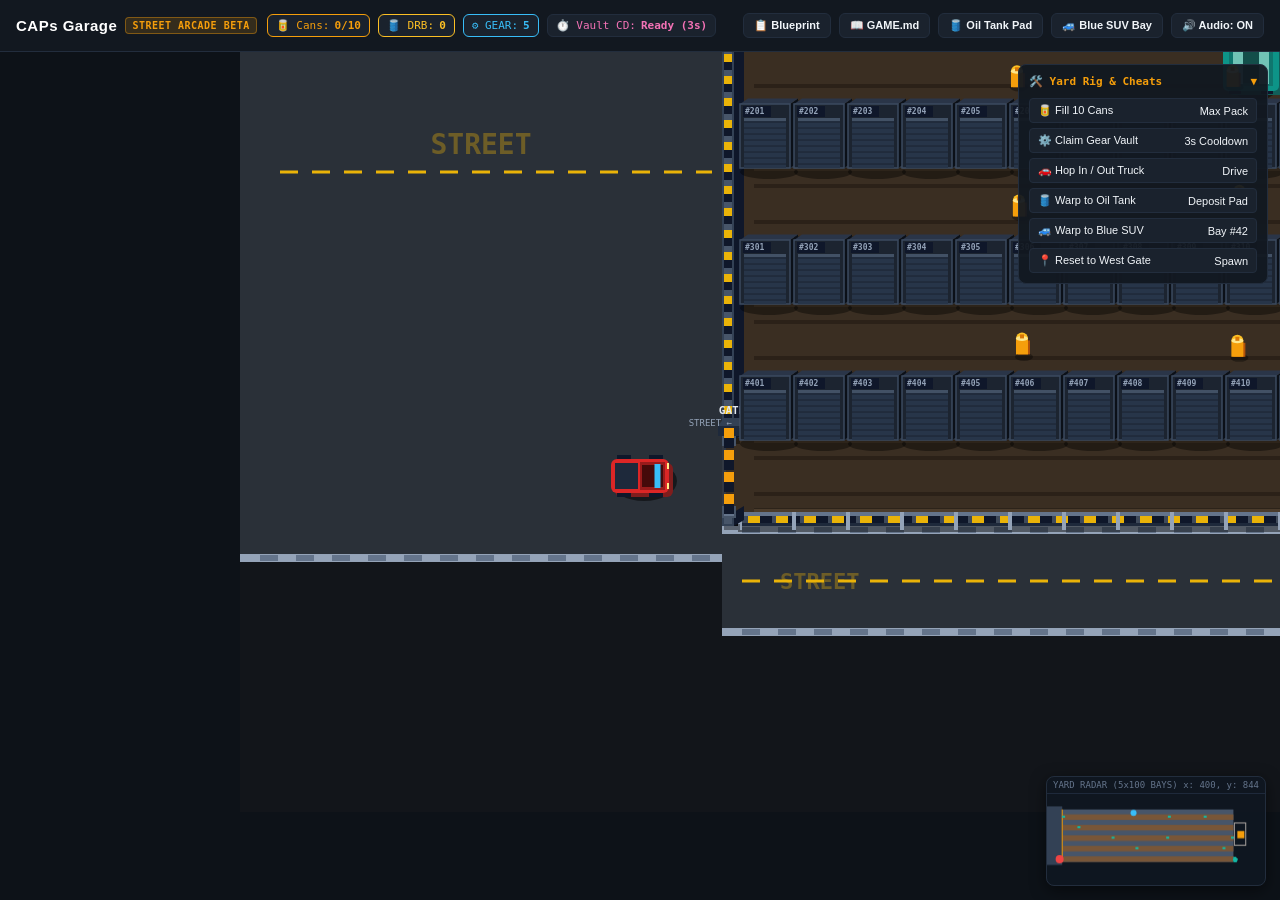
==== commit 83ad208e: "fix(game): #100→restricted→top ramp loop, Road-4 gate, no bottom greens Cap layout: ramp under bay #" ====
--- a/game/index.html
+++ b/game/index.html
@@ -389,7 +389,7 @@
   <div id="game-container">
     <canvas id="game-canvas"></canvas>
 
-    <div id="toast">Gear doors (walk+E), fence-jump ramps (truck), touch-drag on truck/walker. Street → Gate → Lot. Layout fences/walls unchanged.</div>
+    <div id="toast">Gear doors (walk+E), ramps #100→restricted→top street, touch-drag drive. Street → bottom-road Gate → Lot.</div>
 
     <div id="action-prompt" onclick="triggerCurrentAction()">
       <span class="key-pill" id="action-key">E</span>
@@ -633,9 +633,10 @@
     }
 
     // Full Cap allowlist — one pair of blockers per corridor (single SUV mid-road).
+    // Cap: no green under #100 (ramp replaces 100↔200); no greens on bottom dirt road (Road 4).
     const greenPairIds = [
       [1, 101], [110, 210], [230, 330], [344, 444], [262, 362],
-      [63, 163], [84, 184], [395, 495], [100, 200], [400, 300]
+      [63, 163], [84, 184], [395, 495], [400, 300]
     ];
 
     const greenSUVs = [];
@@ -658,7 +659,10 @@
       const b = bayById(idB);
       if (!a || !b) return;
       // Bias slightly north so the south edge of the road is the walk squeeze lane
-      pushGreen(midXBetween(a, b), roadYBetween(a, b) - 6, idA + '-' + idB);
+      const gy = roadYBetween(a, b) - 6;
+      // Strict: never place corridor greens on bottom dirt road (Road 4 under 401–500)
+      if (gy >= rows[4].roadY && gy <= rows[4].roadY + dirtRoadH) return;
+      pushGreen(midXBetween(a, b), gy, idA + '-' + idB);
     });
 
     // --- Oil Tank & Deposit Pad at the end of the garage yard ---
@@ -783,12 +787,13 @@
     // Close fence/wall gaps north & south of the gate on the yard west face so drive/walk
     // cannot slip into the parking lot from the west STREET except via the gate opening.
     const westFrontWallT = 12;
-    const westGateGap = 110;
-    const westGateCy = rows[1].roadY + dirtRoadH / 2; // Road 1 — player start / gate mid
+    // Gate opening = bottom dirt road (Road 4) band only — walls seal every other west entry
     const westFrontNorthY = yardStartY - 50; // match streetTop / north apron
     const westFrontSouthY = bottomWall.y + bottomWall.h; // end of south wall / yard edge
-    const westGateTop = westGateCy - westGateGap / 2;
-    const westGateBot = westGateCy + westGateGap / 2;
+    const westGateTop = rows[4].roadY;
+    const westGateBot = Math.min(rows[4].roadY + dirtRoadH, westFrontSouthY);
+    const westGateCy = (westGateTop + westGateBot) / 2;
+    const westGateGap = westGateBot - westGateTop;
     const westFrontWallSegs = [
       { x: gate.x, y: westFrontNorthY, w: westFrontWallT, h: Math.max(0, westGateTop - westFrontNorthY), tag: 'west-front-n' },
       { x: gate.x, y: westGateBot, w: westFrontWallT, h: Math.max(0, westFrontSouthY - westGateBot), tag: 'west-front-s' }
@@ -818,36 +823,44 @@
     ];
 
     // --- Fence-jump ramps (red SUV / inTruck only) ---
-    // A) Right side of yard near east / before right fence
-    // B) East end of Road 1 (second E–W dirt corridor; Road 0 = under 1–100)
+    // Loop: Road 0 under #100 → restricted east yard → return ramp → TOP STREET
+    // (removed old yard-right + Road-1/#200 east ramps)
     const jumpLandY = topStreet.y + topStreet.h * 0.55;
+    const bay100Ramp = bayById(100);
+    const ramp100Cx = bay100Ramp ? (bay100Ramp.x + bay100Ramp.w / 2) : (yardEndX - 29);
     const ramps = [
       {
-        id: 'yard-right',
-        x: rightSealX - 78,
-        y: yardStartY - 36,
+        // Under garage #100 (Road 0) — faces EAST into right-side restricted yard
+        id: 'bay100-east',
+        x: ramp100Cx - 29,
+        y: rows[0].roadY + 14,
+        w: 58,
+        h: 48,
+        face: 'east',
+        landX: rightSealX + 110,
+        landY: rows[0].roadY + dirtRoadH / 2,
+        label: 'RAMP → RESTRICTED',
+        landToast: '🛻 Fence jump! Into the RESTRICTED YARD.'
+      },
+      {
+        // Inside restricted east yard — faces NORTH onto TOP STREET
+        id: 'restricted-north',
+        x: rightSealX + 72,
+        y: yardStartY - 40,
         w: 56,
         h: 44,
-        landX: rightSealX - 40,
+        face: 'north',
+        landX: rightSealX + 100,
         landY: jumpLandY,
-        label: 'RAMP → TOP'
-      },
-      {
-        id: 'road1-east',
-        x: yardEndX - 52,
-        y: rows[1].roadY + 14,
-        w: 58,
-        h: 48,
-        landX: yardEndX - 20,
-        landY: jumpLandY,
-        label: 'RAMP → TOP'
+        label: 'RAMP → TOP',
+        landToast: '🛻 Fence jump! Landed on TOP STREET.'
       }
     ];
 
     // Player Truck
     const player = {
       x: yardStartX - 100,
-      y: rows[1].roadY + dirtRoadH / 2, // start on Dirt Road 1
+      y: rows[4].roadY + dirtRoadH / 2, // start on bottom Dirt Road 4 (gate)
       speed: 3.5,
       truckSpeed: 6.8,
       w: 58,
@@ -1046,15 +1059,17 @@
 
     function startRampJump(ramp) {
       if (!state.inTruck || player.jump || state.rampCooldown > 0) return;
+      const face = ramp.face || 'north';
       player.jump = {
         t: 0, dur: 0.55,
         x0: player.x, y0: player.y,
-        x1: ramp.landX, y1: ramp.landY
+        x1: ramp.landX, y1: ramp.landY,
+        face
       };
       state.rampCooldown = 1.2;
       playTone(280, 'sawtooth', 0.08);
       setTimeout(() => playTone(520, 'triangle', 0.12), 80);
-      showToast('🛻 Fence jump! Landed on TOP STREET.');
+      showToast(ramp.landToast || '🛻 Fence jump!');
       for (let p = 0; p < 14; p++) {
         particles.push({
           x: player.x, y: player.y,
@@ -1110,8 +1125,8 @@
 
     function resetPlayerPosition() {
       player.x = yardStartX - 100;
-      player.y = rows[1].roadY + dirtRoadH / 2;
-      showToast("📍 Reset to west entry dirt road.");
+      player.y = rows[4].roadY + dirtRoadH / 2;
+      showToast("📍 Reset to west gate on bottom dirt road.");
     }
 
     // --- Main Update Loop ---
@@ -1147,7 +1162,10 @@
         const ease = u * u * (3 - 2 * u);
         player.x = j.x0 + (j.x1 - j.x0) * ease;
         player.y = j.y0 + (j.y1 - j.y0) * ease - Math.sin(Math.PI * u) * 70;
-        player.heading = -Math.PI / 2;
+        player.heading = j.face === 'east' ? 0
+          : j.face === 'south' ? Math.PI / 2
+          : j.face === 'west' ? Math.PI
+          : -Math.PI / 2;
         if (u >= 1) {
           player.x = j.x1;
           player.y = j.y1;
@@ -2149,34 +2167,63 @@
 
     function renderRamp(ramp) {
       const x = ramp.x, y = ramp.y, w = ramp.w, h = ramp.h;
+      const face = ramp.face || 'north';
       ctx.fillStyle = 'rgba(0,0,0,0.35)';
       ctx.beginPath();
       ctx.ellipse(x + w / 2 + 3, y + h - 2, w / 2 + 4, 8, 0, 0, Math.PI * 2);
       ctx.fill();
-      // Wedge: low south → high north
-      ctx.fillStyle = '#78716c';
-      ctx.beginPath();
-      ctx.moveTo(x, y + h);
-      ctx.lineTo(x + w, y + h);
-      ctx.lineTo(x + w - 6, y + 8);
-      ctx.lineTo(x + 6, y + 8);
-      ctx.closePath();
-      ctx.fill();
-      ctx.fillStyle = '#a8a29e';
-      ctx.beginPath();
-      ctx.moveTo(x + 6, y + 8);
-      ctx.lineTo(x + w - 6, y + 8);
-      ctx.lineTo(x + w - 10, y);
-      ctx.lineTo(x + 10, y);
-      ctx.closePath();
-      ctx.fill();
-      ctx.fillStyle = '#eab308';
-      for (let i = 0; i < 3; i++) {
-        ctx.fillRect(x + 12 + i * 2, y + h - 10 - i * 10, w - 24 - i * 4, 5);
-      }
-      ctx.fillStyle = '#0f172a';
-      for (let i = 0; i < 3; i++) {
-        ctx.fillRect(x + 12 + i * 2, y + h - 5 - i * 10, w - 24 - i * 4, 5);
+      if (face === 'east') {
+        // Wedge: low west → high east (faces restricted yard)
+        ctx.fillStyle = '#78716c';
+        ctx.beginPath();
+        ctx.moveTo(x, y);
+        ctx.lineTo(x, y + h);
+        ctx.lineTo(x + w - 8, y + h - 6);
+        ctx.lineTo(x + w - 8, y + 6);
+        ctx.closePath();
+        ctx.fill();
+        ctx.fillStyle = '#a8a29e';
+        ctx.beginPath();
+        ctx.moveTo(x + w - 8, y + 6);
+        ctx.lineTo(x + w - 8, y + h - 6);
+        ctx.lineTo(x + w, y + h - 10);
+        ctx.lineTo(x + w, y + 10);
+        ctx.closePath();
+        ctx.fill();
+        ctx.fillStyle = '#eab308';
+        for (let i = 0; i < 3; i++) {
+          ctx.fillRect(x + 8 + i * 12, y + 10 + i * 2, 5, h - 20 - i * 4);
+        }
+        ctx.fillStyle = '#0f172a';
+        for (let i = 0; i < 3; i++) {
+          ctx.fillRect(x + 14 + i * 12, y + 10 + i * 2, 5, h - 20 - i * 4);
+        }
+      } else {
+        // Wedge: low south → high north (faces TOP STREET)
+        ctx.fillStyle = '#78716c';
+        ctx.beginPath();
+        ctx.moveTo(x, y + h);
+        ctx.lineTo(x + w, y + h);
+        ctx.lineTo(x + w - 6, y + 8);
+        ctx.lineTo(x + 6, y + 8);
+        ctx.closePath();
+        ctx.fill();
+        ctx.fillStyle = '#a8a29e';
+        ctx.beginPath();
+        ctx.moveTo(x + 6, y + 8);
+        ctx.lineTo(x + w - 6, y + 8);
+        ctx.lineTo(x + w - 10, y);
+        ctx.lineTo(x + 10, y);
+        ctx.closePath();
+        ctx.fill();
+        ctx.fillStyle = '#eab308';
+        for (let i = 0; i < 3; i++) {
+          ctx.fillRect(x + 12 + i * 2, y + h - 10 - i * 10, w - 24 - i * 4, 5);
+        }
+        ctx.fillStyle = '#0f172a';
+        for (let i = 0; i < 3; i++) {
+          ctx.fillRect(x + 12 + i * 2, y + h - 5 - i * 10, w - 24 - i * 4, 5);
+        }
       }
       ctx.fillStyle = '#fef08a';
       ctx.font = 'bold 9px monospace';
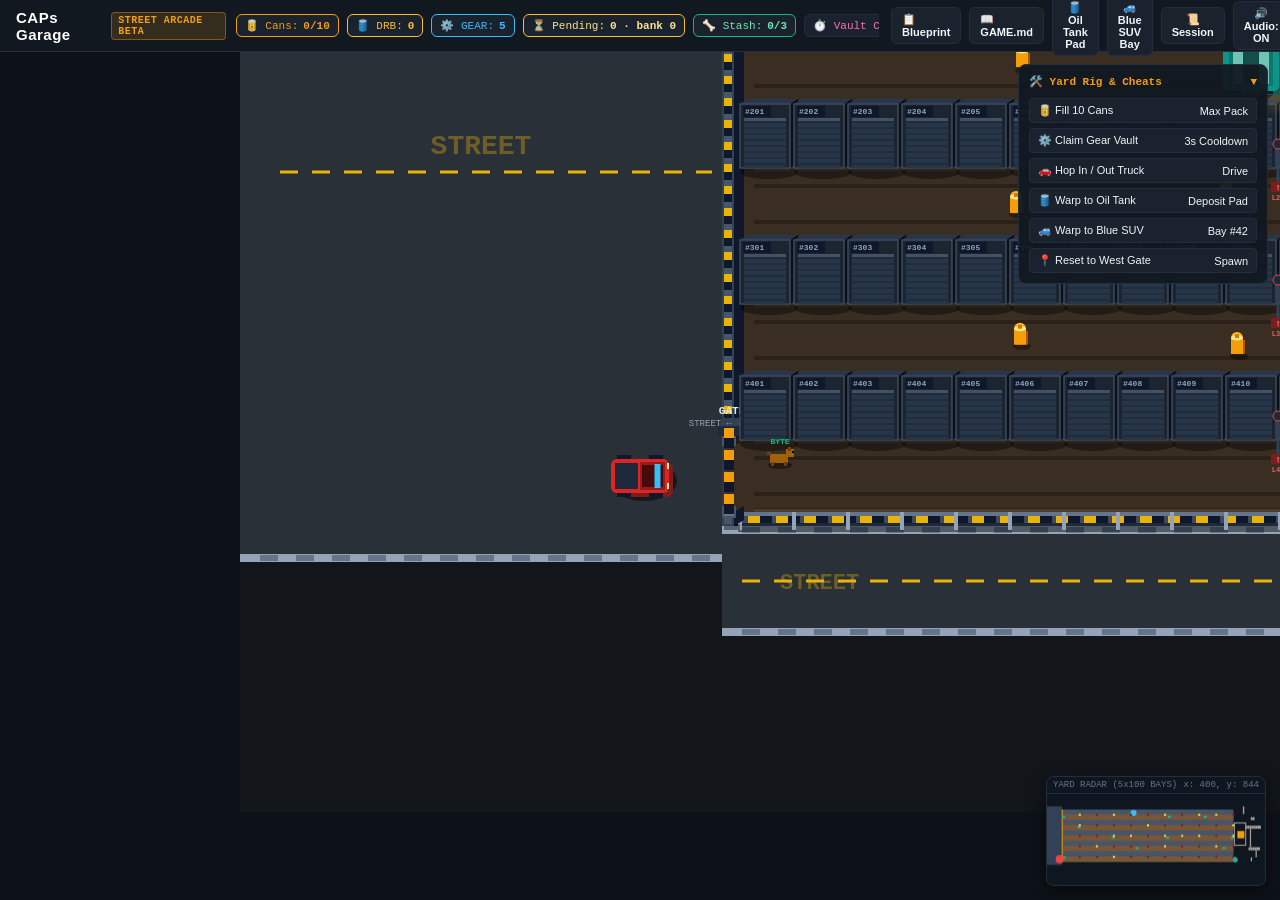
==== commit d9627725: "feat(game): seeded DET mechanics — light poles + BYTE gears, seeded oil verify-on-deposit, 500-door " ====
--- a/game/index.html
+++ b/game/index.html
@@ -336,6 +336,28 @@
       #test-bench { top: auto; bottom: 180px; right: 10px; }
     }
 
+    .stat-pill.pending { border-color: #fbbf24; color: #fde68a; cursor: pointer; }
+    .stat-pill.stash { border-color: var(--accent-byte); color: #6ee7b7; }
+    #session-panel { position: absolute; inset: 0; display: none; align-items: center; justify-content: center; background: rgba(0,0,0,0.55); z-index: 60; }
+    #session-panel.show { display: flex; }
+    .sx-card { width: min(380px, 92vw); max-height: 86%; overflow: auto; background: var(--bg-surface); border: 1px solid var(--accent-oil); border-radius: 10px; padding: 12px; font-size: 12px; }
+    .sx-head { display: flex; justify-content: space-between; align-items: center; font-weight: 800; color: var(--accent-oil); margin-bottom: 8px; }
+    .sx-head button, .sx-btns button { background: var(--bg-elevated); color: #fff; border: 1px solid var(--border-subtle); border-radius: 6px; padding: 6px 10px; font-size: 12px; }
+    .sx-row { display: flex; justify-content: space-between; gap: 10px; padding: 4px 0; border-bottom: 1px solid #1e293b; }
+    .sx-row span { color: var(--text-muted); }
+    .sx-hash { margin-top: 8px; font-family: var(--font-mono); color: #38bdf8; word-break: break-all; }
+    .sx-note { margin-top: 6px; color: var(--text-dim); font-size: 11px; }
+    .sx-btns { display: flex; gap: 6px; margin-top: 10px; flex-wrap: wrap; }
+    @media (max-width: 600px) {
+      header.hud-bar { height: auto; flex-wrap: wrap; padding: 6px 8px; gap: 6px; }
+      .hud-left { flex-wrap: wrap; gap: 6px; min-width: 0; width: 100%; }
+      .hud-stats { flex-wrap: wrap; gap: 4px; }
+      .stat-pill { font-size: 10px; padding: 3px 6px; }
+      .badge-sim { display: none; }
+      .hud-actions { width: 100%; overflow-x: auto; gap: 6px; }
+      .btn-hud { padding: 4px 8px; font-size: 10px; white-space: nowrap; }
+    }
+
     #game-canvas {
       touch-action: none;
     }
@@ -359,6 +381,12 @@
         </div>
         <div class="stat-pill gear" id="pill-gear" title="GEAR tools in backpack">
           <span>⚙️ GEAR:</span> <strong id="hud-gear">5</strong>
+        </div>
+        <div class="stat-pill pending" id="pill-pending" title="Earned GEAR still pending (traps can wipe it) · banked at Oil Tank pad" onclick="openSession()">
+          <span>⏳ Pending:</span> <strong id="hud-pending">0 · bank 0</strong>
+        </div>
+        <div class="stat-pill stash" id="pill-stash" title="BYTE gears stashed — install in a dark lamp pole">
+          <span>🦴 Stash:</span> <strong id="hud-stash">0/3</strong>
         </div>
         <div class="stat-pill cooldown" id="pill-vault" title="Gear Vault Global Cooldown (3 seconds)">
           <span>⏱️ Vault CD:</span> <strong id="hud-vault-cd">Ready (3s)</strong>
@@ -379,6 +407,9 @@
       <button class="btn-hud" onclick="warpToBlueSUV()" title="Warp to parked Blue SUV bay">
         <span>🚙 Blue SUV Bay</span>
       </button>
+      <button class="btn-hud" onclick="openSession()" title="Session summary, seed + replay hash export">
+        <span>📜 Session</span>
+      </button>
       <button class="btn-hud" onclick="toggleAudio()" id="btn-audio">
         <span>🔊 Audio: ON</span>
       </button>
@@ -439,1964 +470,24 @@
       </div>
     </div>
 
+    <!-- Session summary (pending earnings + seed/replay hash export) -->
+    <div id="session-panel">
+      <div class="sx-card">
+        <div class="sx-head"><span>📜 Session — seeded proof of play</span><button onclick="closeSession()">✕</button></div>
+        <div id="session-body"></div>
+        <div class="sx-btns">
+          <button onclick="exportSession(true)">📋 Copy JSON</button>
+          <button onclick="exportSession(false)">⬇️ Download</button>
+          <button onclick="newSeedRun()">🎲 New seed</button>
+        </div>
+      </div>
+    </div>
+
     <!-- Mobile: ACTION only (D-pad removed — touch-drag on sprite/truck) -->
     <div id="touch-controls" aria-hidden="true" style="display:none"></div>
     <div id="touch-action" onclick="triggerCurrentAction()">ACTION<br>(E)</div>
   </div>
 
-  <script>
-    // --- Synthesizer Audio ---
-    let audioEnabled = true;
-    let audioCtx = null;
-
-    function getAudioContext() {
-      if (!audioCtx && (window.AudioContext || window.webkitAudioContext)) {
-        audioCtx = new (window.AudioContext || window.webkitAudioContext)();
-      }
-      if (audioCtx && audioCtx.state === 'suspended') {
-        audioCtx.resume();
-      }
-      return audioCtx;
-    }
-
-    function toggleAudio() {
-      audioEnabled = !audioEnabled;
-      document.getElementById('btn-audio').innerHTML = audioEnabled ? '<span>🔊 Audio: ON</span>' : '<span>🔇 Audio: OFF</span>';
-      if (audioEnabled) playTone(440, 'triangle', 0.1, 0.05);
-    }
-
-    function playTone(freq, type = 'sine', duration = 0.1, gainVal = 0.1) {
-      if (!audioEnabled) return;
-      try {
-        const ctx = getAudioContext();
-        if (!ctx) return;
-        const osc = ctx.createOscillator();
-        const gain = ctx.createGain();
-        osc.type = type;
-        osc.frequency.setValueAtTime(freq, ctx.currentTime);
-        gain.gain.setValueAtTime(gainVal, ctx.currentTime);
-        gain.gain.exponentialRampToValueAtTime(0.0001, ctx.currentTime + duration);
-        osc.connect(gain);
-        gain.connect(ctx.destination);
-        osc.start();
-        osc.stop(ctx.currentTime + duration);
-      } catch (e) {}
-    }
-
-    function playCanSfx() {
-      playTone(620, 'square', 0.05, 0.07);
-      setTimeout(() => playTone(920, 'triangle', 0.07, 0.07), 35);
-    }
-
-    function playDumpSfx() {
-      playTone(180, 'sawtooth', 0.25, 0.15);
-      setTimeout(() => playTone(320, 'triangle', 0.2, 0.15), 100);
-      setTimeout(() => playTone(540, 'sine', 0.35, 0.2), 220);
-    }
-
-    function playEngineSfx() {
-      playTone(105, 'sawtooth', 0.2, 0.1);
-    }
-
-    // --- State & Layout Configuration ---
-    const state = {
-      cans: 0,
-      maxCans: 10,
-      drb: 0,
-      gear: 5, // held GEAR — start with 5 for door playtest; vault still grants more
-      inTruck: true, // start driving the truck
-      gearVaultCooldown: 0, // 3-second global cooldown on gear vault
-      oilTankCooldown: 0, // 2-second pad trigger debouncer
-      vaultPool: 450000,
-      currentAction: null,
-      currentDoor: null, // nearest bay for gear-door interact
-      keys: { up: false, down: false, left: false, right: false },
-      touchDrive: {
-        active: false,
-        pointerId: null,
-        startSX: 0,
-        startSY: 0,
-        curSX: 0,
-        curSY: 0,
-        moved: false
-      },
-      rampCooldown: 0
-    };
-
-    // --- Canvas & Radar Setup ---
-    const canvas = document.getElementById('game-canvas');
-    const ctx = canvas.getContext('2d');
-    const radarCanvas = document.getElementById('radar-canvas');
-    const radarCtx = radarCanvas.getContext('2d');
-    let width = 0;
-    let height = 0;
-
-    function resize() {
-      width = canvas.parentElement.clientWidth;
-      height = canvas.parentElement.clientHeight;
-      canvas.width = width;
-      canvas.height = height;
-
-      radarCanvas.width = radarCanvas.parentElement.clientWidth;
-      radarCanvas.height = radarCanvas.parentElement.clientHeight - 20;
-    }
-    window.addEventListener('resize', resize);
-    resize();
-
-    // --- Yard Geometry: 5 Rows of 100 Garages + Dirt Roads ---
-    // Dirt roads are a little wider than the SUV:
-    // SUV width: 44px, Dirt Road height: 72px (comfortable clearance).
-    const garageRows = 5;
-    const garagesPerRow = 100;
-    const garageW = 54;
-    const garageH = 64;
-    const dirtRoadH = 72; // A little wider than SUV (44px)
-    const yardStartX = 500;
-    const yardStartY = 200;
-
-    // Calculate row Y positions
-    // Row 0: garageY, then Road 0, then Row 1, then Road 1...
-    const rows = [];
-    for (let r = 0; r < garageRows; r++) {
-      const gY = yardStartY + r * (garageH + dirtRoadH);
-      const roadY = gY + garageH; // dirt road directly beneath this garage row
-      rows.push({
-        rowIndex: r,
-        garageY: gY,
-        roadY: roadY,
-        roadH: dirtRoadH
-      });
-    }
-
-    const yardEndX = yardStartX + garagesPerRow * garageW; // 500 + 5400 = 5900px
-    const world = {
-      width: yardEndX + 1000, // room for Oil Tank at the end of the garage yard
-      height: yardStartY + garageRows * (garageH + dirtRoadH) + 300
-    };
-
-    // Build the 500 Garages (5 rows of 100 garages)
-    const garages = [];
-    for (let r = 0; r < garageRows; r++) {
-      for (let c = 0; c < garagesPerRow; c++) {
-        const id = r * garagesPerRow + c + 1;
-        garages.push({
-          id: id,
-          row: r,
-          col: c,
-          x: yardStartX + c * garageW,
-          y: rows[r].garageY,
-          w: garageW - 4, // 50px wide garage bay with 4px wall gap
-          h: garageH,
-          doorOpen: false // all bays start CLOSED — Cap gears them open (incl. #42)
-        });
-      }
-    }
-
-    // --- The Blue SUV inside Bay #42 ---
-    // "there is a blue suv inside a garage with just the front hanging out a little
-    // without overlapping any object that could come in contact with it.
-    // so if were driving the truck down the dirt road we wont be running into another suv."
-    const blueBay = garages.find(g => g.id === 42) || garages[41];
-    // Bay 42 is in Row 0 (faces Road 0 at roadY).
-    // SUV length: 56px, width: 36px.
-    // Parked inside: nose peeks out ~5px into threshold lip.
-    // Dirt road begins 6px lower and center is +36px away, zero overlap with dirt road driving corridor!
-    const blueSUV = {
-      x: blueBay.x + (blueBay.w / 2),
-      y: blueBay.y + blueBay.h - 18, // body inside garage, nose peeks out ~5px into threshold lip
-      w: 36,
-      length: 56,
-      heading: Math.PI / 2 // facing DOWN toward the door
-    };
-
-    // --- Gate: STREET (west) vs PARKING LOT (yard) ---
-    const gateX = yardStartX - 18;
-    const gate = {
-      x: gateX,
-      y: yardStartY - 20,
-      h: garageRows * (garageH + dirtRoadH) + 40,
-      postW: 14
-    };
-
-    // --- Teal-green road-blocker SUVs on dirt corridors (Cap allowlist ONLY) ---
-    // Hard-block the red truck; leave a thin south-edge walk lane for on-foot squeeze-past.
-    // No Road-0 choke wall / no extras beyond the listed bay-pair corridors.
-    function bayById(id) {
-      return garages.find(g => g.id === id);
-    }
-    function roadYBetween(a, b) {
-      const ra = Math.min(a.row, b.row);
-      return rows[ra].roadY + dirtRoadH / 2;
-    }
-    function midXBetween(a, b) {
-      return (a.x + a.w / 2 + b.x + b.w / 2) / 2;
-    }
-
-    // Full Cap allowlist — one pair of blockers per corridor (single SUV mid-road).
-    // Cap: no green under #100 (ramp replaces 100↔200); no greens on bottom dirt road (Road 4).
-    const greenPairIds = [
-      [1, 101], [110, 210], [230, 330], [344, 444], [262, 362],
-      [63, 163], [84, 184], [395, 495], [400, 300]
-    ];
-
-    const greenSUVs = [];
-    function pushGreen(x, y, tag) {
-      greenSUVs.push({
-        x, y,
-        // N-S nearly fills the 72px dirt road; ~12px south walk lane remains for foot traffic.
-        // Sized vs truck body (player.h≈34) so driving cannot slip the edge.
-        w: 58,
-        length: 56,  // E-W
-        heading: 0,
-        tag: tag || 'blocker',
-        blockVehicle: true,
-        blockWalk: false // walk uses narrow AABB + south-edge gap instead
-      });
-    }
-
-    greenPairIds.forEach(([idA, idB]) => {
-      const a = bayById(idA);
-      const b = bayById(idB);
-      if (!a || !b) return;
-      // Bias slightly north so the south edge of the road is the walk squeeze lane
-      const gy = roadYBetween(a, b) - 6;
-      // Strict: never place corridor greens on bottom dirt road (Road 4 under 401–500)
-      if (gy >= rows[4].roadY && gy <= rows[4].roadY + dirtRoadH) return;
-      pushGreen(midXBetween(a, b), gy, idA + '-' + idB);
-    });
-
-    // --- Oil Tank & Deposit Pad at the end of the garage yard ---
-    const oilTank = {
-      x: yardEndX + 220,
-      y: yardStartY + (garageRows * (garageH + dirtRoadH)) / 2 - 20,
-      radius: 65,
-      height: 120
-    };
-
-    // The Truck Deposit Pad: situated directly in front of the Oil Tank
-    const depositPad = {
-      x: yardEndX + 60,
-      y: oilTank.y - 50,
-      w: 120,
-      h: 100,
-      activeTimer: 0
-    };
-
-    // --- Fenced oil-tank yard (seals parking-lot approaches for BOTH modes) ---
-    // Compound encloses pad + tank. West/north/south walls are solid (no lot-edge gaps).
-    // East wall has a single gate so pad/vault stay reachable by looping around — not from the lot.
-    const oilYard = {
-      x: yardEndX + 30,
-      y: oilTank.y - 145,
-      w: 360,
-      h: 290,
-      wallT: 10,
-      gateGap: 78 // east entrance opening (centered on pad)
-    };
-    const oilFenceSegs = (() => {
-      const o = oilYard;
-      const t = o.wallT;
-      const gateCy = depositPad.y + depositPad.h / 2;
-      const gateTop = gateCy - o.gateGap / 2;
-      const gateBot = gateCy + o.gateGap / 2;
-      return [
-        // West wall — seals parking-lot / east-avenue approach (NO gaps)
-        { x: o.x, y: o.y, w: t, h: o.h, tag: 'west' },
-        // North wall
-        { x: o.x, y: o.y, w: o.w, h: t, tag: 'north' },
-        // South wall
-        { x: o.x, y: o.y + o.h - t, w: o.w, h: t, tag: 'south' },
-        // East wall split around gate
-        { x: o.x + o.w - t, y: o.y, w: t, h: Math.max(0, gateTop - o.y), tag: 'east-n' },
-        { x: o.x + o.w - t, y: gateBot, w: t, h: Math.max(0, o.y + o.h - gateBot), tag: 'east-s' }
-      ];
-    })();
-
-    // --- Bottom wall: full garage length between southernmost dirt road & lot/street ---
-    // Solid collision for BOTH truck and walk. Visual barrier (not invisible).
-    const bottomWall = {
-      x: yardStartX,
-      y: rows[4].roadY + dirtRoadH, // flush under Road 4 (southernmost bay-row dirt road)
-      w: yardEndX - yardStartX,
-      h: 14,
-      tag: 'bottom-garage-wall'
-    };
-
-    // --- Bottom E-W STREET (south of wall): asphalt + yellow dashes + curbs ---
-    // Replaces the old dark void / south-apron look with the same language as west STREET.
-    const bottomStreet = {
-      x: gate.x,
-      y: bottomWall.y + bottomWall.h,
-      w: world.width - gate.x - 20,
-      h: 110
-    };
-    // Ensure world fits the new south street band
-    world.height = Math.max(world.height, bottomStreet.y + bottomStreet.h + 80);
-
-    // --- Extra pile: 8 teal SUVs just RIGHT of bay #500 (south approach) ---
-    // Cap ask: bay 500 door/approach stays accessible; pile sits immediately to the right
-    // so it still clogs the bottom approach between 500 and the street/wall.
-    // Same green rules (truck hard-block, walk may squeeze). EXTRA to the 10 corridor allowlist.
-    (function placeBay500GreenPile() {
-      const bay500 = bayById(500);
-      if (!bay500) return;
-      // Just east of bay 500 — half-length (28) clears the bay east edge / door corridor
-      const baseX = bay500.x + bay500.w + 36;
-      // Sit in the south approach: between bay/road and the bottom wall
-      const baseY = bottomWall.y - 28;
-      // Bias offsets east/clustered right of bay (no leftward spill into door approach)
-      const offsets = [
-        [0, 0], [30, -12], [16, 18], [44, 4], [10, -24],
-        [54, -6], [36, 16], [24, -2]
-      ];
-      offsets.forEach((off, i) => {
-        pushGreen(baseX + off[0], baseY + off[1], 'pile500-' + (i + 1));
-      });
-    })();
-
-    // --- Right-side dead-zone fence (yard/lot sealed; does NOT cross bottom street) ---
-    // Mirrors the top fence: runs along the YARD perimeter from the end of the south wall
-    // eastward — not across asphalt street. South street stays drivable/walkable.
-    // Oil compound mid-band west wall stays the lot seal; east gate still the compound entry.
-    const rightFenceT = 10;
-    const rightSealX = oilYard.x; // flush with oil-yard west fence line
-    const rightSealRight = world.width - 24;
-    const rightFenceSegs = (() => {
-      const t = rightFenceT;
-      // Match render() streetTop = yardStartY - 50
-      const northY = yardStartY - 50;
-      // Yard south edge = south face of bottom wall (street begins below — do NOT fence across it)
-      const yardSouthEdge = bottomWall.y + bottomWall.h;
-      const oilTop = oilYard.y;
-      const oilBot = oilYard.y + oilYard.h;
-      return [
-        // West — top parking → oil north (seal lot-edge north bypass)
-        { x: rightSealX, y: northY, w: t, h: Math.max(0, oilTop - northY), tag: 'right-west-top' },
-        // West — oil south → end of bottom/south wall (yard edge only; street stays open)
-        { x: rightSealX, y: oilBot, w: t, h: Math.max(0, yardSouthEdge - oilBot), tag: 'right-west-bot' },
-        // North run — along top yard/lot edge to end of right side
-        { x: rightSealX, y: northY, w: rightSealRight - rightSealX, h: t, tag: 'right-north' },
-        // South run — from end of south wall along yard edge (NOT across bottom street)
-        { x: rightSealX, y: yardSouthEdge - t, w: rightSealRight - rightSealX, h: t, tag: 'right-south' },
-        // East closer — end of the right side (yard height only)
-        { x: rightSealRight - t, y: northY, w: t, h: yardSouthEdge - northY, tag: 'right-east' }
-      ];
-    })();
-
-    // --- West front walls (STREET → yard): only enter through the GATE ---
-    // Close fence/wall gaps north & south of the gate on the yard west face so drive/walk
-    // cannot slip into the parking lot from the west STREET except via the gate opening.
-    const westFrontWallT = 12;
-    // Gate opening = bottom dirt road (Road 4) band only — walls seal every other west entry
-    const westFrontNorthY = yardStartY - 50; // match streetTop / north apron
-    const westFrontSouthY = bottomWall.y + bottomWall.h; // end of south wall / yard edge
-    const westGateTop = rows[4].roadY;
-    const westGateBot = Math.min(rows[4].roadY + dirtRoadH, westFrontSouthY);
-    const westGateCy = (westGateTop + westGateBot) / 2;
-    const westGateGap = westGateBot - westGateTop;
-    const westFrontWallSegs = [
-      { x: gate.x, y: westFrontNorthY, w: westFrontWallT, h: Math.max(0, westGateTop - westFrontNorthY), tag: 'west-front-n' },
-      { x: gate.x, y: westGateBot, w: westFrontWallT, h: Math.max(0, westFrontSouthY - westGateBot), tag: 'west-front-s' }
-    ];
-
-    // --- Top street (north of yard) + north yard fence (jump target for ramps) ---
-    const northFence = {
-      x: gate.x,
-      y: (yardStartY - 50) - 12, // just above parking apron / streetTop
-      w: rightSealRight - gate.x,
-      h: 12,
-      tag: 'north-yard-fence'
-    };
-    const topStreet = {
-      x: 0,
-      y: 24,
-      w: world.width,
-      h: Math.max(40, northFence.y - 24)
-    };
-
-    // Combined solid barriers (truck + walk): bottom + right fence + west front + north fence
-    const solidBarriers = [
-      { x: bottomWall.x, y: bottomWall.y, w: bottomWall.w, h: bottomWall.h, tag: bottomWall.tag },
-      ...rightFenceSegs,
-      ...westFrontWallSegs,
-      { x: northFence.x, y: northFence.y, w: northFence.w, h: northFence.h, tag: northFence.tag }
-    ];
-
-    // --- Fence-jump ramps (red SUV / inTruck only) ---
-    // Loop: Road 0 under #100 → restricted east yard → return ramp → TOP STREET
-    // (removed old yard-right + Road-1/#200 east ramps)
-    const jumpLandY = topStreet.y + topStreet.h * 0.55;
-    const bay100Ramp = bayById(100);
-    const ramp100Cx = bay100Ramp ? (bay100Ramp.x + bay100Ramp.w / 2) : (yardEndX - 29);
-    const ramps = [
-      {
-        // Under garage #100 (Road 0) — faces EAST into right-side restricted yard
-        id: 'bay100-east',
-        x: ramp100Cx - 29,
-        y: rows[0].roadY + 14,
-        w: 58,
-        h: 48,
-        face: 'east',
-        landX: rightSealX + 110,
-        landY: rows[0].roadY + dirtRoadH / 2,
-        label: 'RAMP → RESTRICTED',
-        landToast: '🛻 Fence jump! Into the RESTRICTED YARD.'
-      },
-      {
-        // Inside restricted east yard — faces NORTH onto TOP STREET
-        id: 'restricted-north',
-        x: rightSealX + 72,
-        y: yardStartY - 40,
-        w: 56,
-        h: 44,
-        face: 'north',
-        landX: rightSealX + 100,
-        landY: jumpLandY,
-        label: 'RAMP → TOP',
-        landToast: '🛻 Fence jump! Landed on TOP STREET.'
-      }
-    ];
-
-    // Player Truck
-    const player = {
-      x: yardStartX - 100,
-      y: rows[4].roadY + dirtRoadH / 2, // start on bottom Dirt Road 4 (gate)
-      speed: 3.5,
-      truckSpeed: 6.8,
-      w: 58,
-      h: 34,
-      heading: 0,
-      trail: [],
-      jump: null // { t, dur, x0,y0,x1,y1 }
-    };
-
-    // Oil Cans scattered down the dirt roads
-    let oilCans = [];
-    function spawnCans() {
-      oilCans = [];
-      for (let r = 0; r < garageRows - 1; r++) {
-        const roadCenterY = rows[r].roadY + dirtRoadH / 2;
-        for (let c = 5; c < garagesPerRow - 5; c += 4) {
-          oilCans.push({
-            x: yardStartX + c * garageW + Math.random() * 20,
-            y: roadCenterY + (Math.random() * 20 - 10),
-            bobble: Math.random() * Math.PI * 2
-          });
-        }
-      }
-    }
-    spawnCans();
-
-    // Floating deposit particles
-    let particles = [];
-
-    // --- Toast Helper ---
-    let toastTimeout = null;
-    function showToast(msg) {
-      const el = document.getElementById('toast');
-      el.innerText = msg;
-      el.classList.add('show');
-      clearTimeout(toastTimeout);
-      toastTimeout = setTimeout(() => {
-        el.classList.remove('show');
-      }, 3500);
-    }
-
-    // --- Listeners ---
-    window.addEventListener('keydown', e => {
-      if (e.key === 'ArrowUp' || e.key === 'w' || e.key === 'W') state.keys.up = true;
-      if (e.key === 'ArrowDown' || e.key === 's' || e.key === 'S') state.keys.down = true;
-      if (e.key === 'ArrowLeft' || e.key === 'a' || e.key === 'A') state.keys.left = true;
-      if (e.key === 'ArrowRight' || e.key === 'd' || e.key === 'D') state.keys.right = true;
-      if (e.key === 'e' || e.key === 'E' || e.key === ' ') {
-        e.preventDefault();
-        triggerCurrentAction();
-      }
-    });
-
-    window.addEventListener('keyup', e => {
-      if (e.key === 'ArrowUp' || e.key === 'w' || e.key === 'W') state.keys.up = false;
-      if (e.key === 'ArrowDown' || e.key === 's' || e.key === 'S') state.keys.down = false;
-      if (e.key === 'ArrowLeft' || e.key === 'a' || e.key === 'A') state.keys.left = false;
-      if (e.key === 'ArrowRight' || e.key === 'd' || e.key === 'D') state.keys.right = false;
-    });
-
-    // Screen → world (camera centered on player)
-    function screenToWorld(clientX, clientY) {
-      const rect = canvas.getBoundingClientRect();
-      const sx = clientX - rect.left;
-      const sy = clientY - rect.top;
-      return {
-        x: sx - width / 2 + player.x,
-        y: sy - height / 2 + player.y,
-        sx, sy
-      };
-    }
-
-    function touchHitRadius() {
-      return state.inTruck ? 48 : 28;
-    }
-
-    function endTouchDrive(pointerId) {
-      const td = state.touchDrive;
-      if (!td.active) return;
-      if (pointerId != null && td.pointerId != null && pointerId !== td.pointerId) return;
-      td.active = false;
-      td.pointerId = null;
-      td.moved = false;
-    }
-
-    // Touch-on-object drive (primary mobile). Small move threshold so desktop
-    // click-inspect / UI clicks are not stolen as drive gestures.
-    canvas.addEventListener('pointerdown', e => {
-      if (e.button != null && e.button !== 0) return;
-      const wpt = screenToWorld(e.clientX, e.clientY);
-      if (Math.hypot(wpt.x - player.x, wpt.y - player.y) > touchHitRadius()) return;
-      const td = state.touchDrive;
-      td.active = true;
-      td.pointerId = e.pointerId;
-      td.startSX = wpt.sx;
-      td.startSY = wpt.sy;
-      td.curSX = wpt.sx;
-      td.curSY = wpt.sy;
-      td.moved = false;
-      try { canvas.setPointerCapture(e.pointerId); } catch (_) {}
-      e.preventDefault();
-    });
-
-    canvas.addEventListener('pointermove', e => {
-      const td = state.touchDrive;
-      if (!td.active || e.pointerId !== td.pointerId) return;
-      const rect = canvas.getBoundingClientRect();
-      td.curSX = e.clientX - rect.left;
-      td.curSY = e.clientY - rect.top;
-      if (Math.hypot(td.curSX - td.startSX, td.curSY - td.startSY) > 10) td.moved = true;
-      e.preventDefault();
-    });
-
-    function onPointerEnd(e) { endTouchDrive(e.pointerId); }
-    canvas.addEventListener('pointerup', onPointerEnd);
-    canvas.addEventListener('pointercancel', onPointerEnd);
-    canvas.addEventListener('lostpointercapture', e => endTouchDrive(e.pointerId));
-
-    // --- Actions ---
-    function toggleGarageDoor(g) {
-      if (state.inTruck) {
-        showToast('Hop out to use a GEAR on bay doors.');
-        playTone(220, 'sawtooth', 0.12);
-        return;
-      }
-      if (!g) return;
-      if (state.gear < 1) {
-        showToast('⚙️ Need a GEAR to open/close this door.');
-        playTone(200, 'sawtooth', 0.15);
-        return;
-      }
-      state.gear -= 1;
-      g.doorOpen = !g.doorOpen;
-      updateHUD();
-      if (g.doorOpen) {
-        playTone(640, 'square', 0.12);
-        setTimeout(() => playTone(820, 'triangle', 0.1), 60);
-        showToast(`⚙️ Bay #${g.id} OPEN (−1 GEAR). Truck & walk can pass.`);
-      } else {
-        playTone(320, 'sawtooth', 0.14);
-        showToast(`⚙️ Bay #${g.id} CLOSED (−1 GEAR).`);
-      }
-    }
-
-    function triggerCurrentAction() {
-      if (state.currentAction === 'inspect_blue_suv') {
-        showToast("Not broke, just unused...");
-        playTone(520, 'sine', 0.15);
-      } else if (state.currentAction === 'inspect_green_suv') {
-        showToast("broke down, dont even try...");
-        playTone(180, 'sawtooth', 0.18);
-      } else if (state.currentAction === 'gear_door') {
-        toggleGarageDoor(state.currentDoor);
-      } else if (state.currentAction === 'claim_gear_vault') {
-        testClaimGearVault();
-      } else if (state.currentAction === 'toggle_truck') {
-        testToggleTruck();
-      }
-    }
-
-    function findNearestDoor(maxDist) {
-      let best = null;
-      let bestD = maxDist;
-      for (let i = 0; i < garages.length; i++) {
-        const g = garages[i];
-        const doorCx = g.x + g.w / 2;
-        const doorCy = g.y + g.h; // south lip facing dirt road
-        if (Math.abs(player.x - doorCx) > maxDist + 20) continue;
-        if (Math.abs(player.y - doorCy) > maxDist + 20) continue;
-        const d = Math.hypot(player.x - doorCx, player.y - doorCy);
-        if (d < bestD) { bestD = d; best = g; }
-      }
-      return best;
-    }
-
-    function garageBlocksAt(nx, ny, halfW, halfH) {
-      // Per-bay: closed door = solid; open door = passable corridor
-      const pad = 2;
-      for (let i = 0; i < garageRows; i++) {
-        const r = rows[i];
-        if (ny + halfH < r.garageY - pad || ny - halfH > r.garageY + garageH + pad) continue;
-        if (nx + halfW < yardStartX - pad || nx - halfW > yardEndX + pad) continue;
-        const colStart = Math.max(0, Math.floor((nx - halfW - yardStartX) / garageW) - 1);
-        const colEnd = Math.min(garagesPerRow - 1, Math.floor((nx + halfW - yardStartX) / garageW) + 1);
-        for (let c = colStart; c <= colEnd; c++) {
-          const g = garages[i * garagesPerRow + c];
-          if (!g) continue;
-          if (nx + halfW > g.x && nx - halfW < g.x + g.w &&
-              ny + halfH > g.y && ny - halfH < g.y + g.h) {
-            if (!g.doorOpen) return true;
-          }
-        }
-      }
-      return false;
-    }
-
-    function startRampJump(ramp) {
-      if (!state.inTruck || player.jump || state.rampCooldown > 0) return;
-      const face = ramp.face || 'north';
-      player.jump = {
-        t: 0, dur: 0.55,
-        x0: player.x, y0: player.y,
-        x1: ramp.landX, y1: ramp.landY,
-        face
-      };
-      state.rampCooldown = 1.2;
-      playTone(280, 'sawtooth', 0.08);
-      setTimeout(() => playTone(520, 'triangle', 0.12), 80);
-      showToast(ramp.landToast || '🛻 Fence jump!');
-      for (let p = 0; p < 14; p++) {
-        particles.push({
-          x: player.x, y: player.y,
-          vx: (Math.random() - 0.5) * 160,
-          vy: -Math.random() * 140 - 40,
-          alpha: 1, color: '#94a3b8'
-        });
-      }
-    }
-
-    function testClaimGearVault() {
-      if (state.gearVaultCooldown > 0) {
-        showToast(`⏳ Gear Vault Cooldown active! (${state.gearVaultCooldown.toFixed(1)}s remaining)`);
-        playTone(200, 'sawtooth', 0.15);
-        return;
-      }
-
-      state.gear += 1;
-      state.gearVaultCooldown = 3.0; // 3-second global cooldown!
-      updateHUD();
-      playTone(580, 'square', 0.15);
-      showToast("⚙️ +1 GEAR Tool claimed from Gear Vault! 3s global cooldown triggered.");
-    }
-
-    function testToggleTruck() {
-      state.inTruck = !state.inTruck;
-      if (state.inTruck) {
-        playEngineSfx();
-        showToast("🚗 Driving the Red Truck down the dirt road!");
-      } else {
-        showToast("🚶 On foot in the garage yard.");
-      }
-    }
-
-    function testGiveCans(n) {
-      state.cans = Math.min(state.maxCans, state.cans + n);
-      updateHUD();
-      playCanSfx();
-      showToast(`🥫 Packed ${state.cans}/10 Cans! Drive onto the Oil Tank pad at the end of the yard.`);
-    }
-
-    function warpToPad() {
-      player.x = depositPad.x + depositPad.w / 2;
-      player.y = depositPad.y + depositPad.h / 2;
-      showToast("📍 Arrived at the Oil Tank Deposit Pad!");
-    }
-
-    function warpToBlueSUV() {
-      player.x = blueBay.x + blueBay.w / 2;
-      player.y = rows[0].roadY + dirtRoadH / 2; // directly on the dirt road in front of bay 42
-      showToast("📍 Arrived on the dirt road outside Blue SUV Bay #42!");
-    }
-
-    function resetPlayerPosition() {
-      player.x = yardStartX - 100;
-      player.y = rows[4].roadY + dirtRoadH / 2;
-      showToast("📍 Reset to west gate on bottom dirt road.");
-    }
-
-    // --- Main Update Loop ---
-    let lastTime = performance.now();
-
-    function update(dt) {
-      // 3-second global cooldown countdown
-      if (state.gearVaultCooldown > 0) {
-        state.gearVaultCooldown -= dt;
-        if (state.gearVaultCooldown < 0) state.gearVaultCooldown = 0;
-        updateHUD();
-      }
-
-      if (state.oilTankCooldown > 0) {
-        state.oilTankCooldown -= dt;
-        if (state.oilTankCooldown < 0) state.oilTankCooldown = 0;
-      }
-
-      if (depositPad.activeTimer > 0) {
-        depositPad.activeTimer -= dt;
-      }
-
-      if (state.rampCooldown > 0) {
-        state.rampCooldown -= dt;
-        if (state.rampCooldown < 0) state.rampCooldown = 0;
-      }
-
-      // Movement — keyboard + touch-on-sprite; fence-jump arc ignores collision
-      if (player.jump) {
-        const j = player.jump;
-        j.t += dt;
-        const u = Math.min(1, j.t / j.dur);
-        const ease = u * u * (3 - 2 * u);
-        player.x = j.x0 + (j.x1 - j.x0) * ease;
-        player.y = j.y0 + (j.y1 - j.y0) * ease - Math.sin(Math.PI * u) * 70;
-        player.heading = j.face === 'east' ? 0
-          : j.face === 'south' ? Math.PI / 2
-          : j.face === 'west' ? Math.PI
-          : -Math.PI / 2;
-        if (u >= 1) {
-          player.x = j.x1;
-          player.y = j.y1;
-          player.jump = null;
-        }
-      } else {
-        let dx = 0;
-        let dy = 0;
-        let usingTouch = false;
-
-        const td = state.touchDrive;
-        if (td.active && td.moved) {
-          usingTouch = true;
-          const dragX = td.curSX - td.startSX;
-          const dragY = td.curSY - td.startSY;
-          const mag = Math.hypot(dragX, dragY);
-          if (mag >= 14) {
-            const nx = dragX / mag;
-            const ny = dragY / mag;
-            const fwdX = Math.cos(player.heading);
-            const fwdY = Math.sin(player.heading);
-            const along = nx * fwdX + ny * fwdY;
-            const side = nx * (-fwdY) + ny * fwdX;
-            const turnRate = state.inTruck ? 3.4 : 4.2;
-            player.heading += side * turnRate * dt;
-            const base = state.inTruck ? player.truckSpeed : player.speed;
-            let thrust = 0;
-            if (along > 0.12) thrust = base * Math.min(1, along);
-            else if (along < -0.12) thrust = base * 0.25 * Math.max(-1, along); // reverse 1/4
-            dx = Math.cos(player.heading) * thrust;
-            dy = Math.sin(player.heading) * thrust;
-          }
-        }
-
-        if (!usingTouch) {
-          if (state.keys.up) dy -= 1;
-          if (state.keys.down) dy += 1;
-          if (state.keys.left) dx -= 1;
-          if (state.keys.right) dx += 1;
-          if (dx !== 0 || dy !== 0) {
-            const len = Math.hypot(dx, dy);
-            const spd = state.inTruck ? player.truckSpeed : player.speed;
-            dx = (dx / len) * spd;
-            dy = (dy / len) * spd;
-            player.heading = Math.atan2(dy, dx);
-          }
-        }
-
-        if (dx !== 0 || dy !== 0) {
-          const nextX = player.x + dx;
-          const nextY = player.y + dy;
-          let blocked = false;
-          const halfW = state.inTruck ? player.w * 0.48 : 5;
-          const halfH = state.inTruck ? player.h * 0.48 : 5;
-
-          if (garageBlocksAt(nextX, nextY, halfW, halfH)) blocked = true;
-
-          // Green road blockers: HARD-block truck; walk may squeeze south-edge lane
-          if (!blocked) {
-            for (let gi = 0; gi < greenSUVs.length; gi++) {
-              const s = greenSUVs[gi];
-              if (state.inTruck && !s.blockVehicle) continue;
-              const left = s.x - s.length / 2;
-              const right = s.x + s.length / 2;
-              const top = s.y - s.w / 2;
-              const bottom = s.y + s.w / 2;
-              if (nextX + halfW > left && nextX - halfW < right &&
-                  nextY + halfH > top && nextY - halfH < bottom) {
-                blocked = true;
-                break;
-              }
-            }
-          }
-
-          // Oil-tank yard fence: impassable for BOTH modes
-          if (!blocked) {
-            for (let fi = 0; fi < oilFenceSegs.length; fi++) {
-              const f = oilFenceSegs[fi];
-              if (nextX + halfW > f.x && nextX - halfW < f.x + f.w &&
-                  nextY + halfH > f.y && nextY - halfH < f.y + f.h) {
-                blocked = true;
-                break;
-              }
-            }
-          }
-
-          // Bottom wall + right fence + west front + north fence
-          if (!blocked) {
-            for (let bi = 0; bi < solidBarriers.length; bi++) {
-              const b = solidBarriers[bi];
-              if (nextX + halfW > b.x && nextX - halfW < b.x + b.w &&
-                  nextY + halfH > b.y && nextY - halfH < b.y + b.h) {
-                blocked = true;
-                break;
-              }
-            }
-          }
-
-          if (!blocked) {
-            player.x = Math.max(40, Math.min(world.width - 40, nextX));
-            player.y = Math.max(30, Math.min(world.height - 40, nextY));
-          }
-
-          if (state.inTruck && Math.random() < 0.3) {
-            player.trail.push({
-              x: player.x - Math.cos(player.heading) * 20 + (Math.random() * 8 - 4),
-              y: player.y - Math.sin(player.heading) * 20 + (Math.random() * 8 - 4),
-              alpha: 0.6,
-              size: Math.random() * 6 + 4
-            });
-            if (player.trail.length > 40) player.trail.shift();
-          }
-        }
-
-        // Ramp triggers — truck only; walk can stand without launch
-        if (state.inTruck && state.rampCooldown <= 0) {
-          for (let ri = 0; ri < ramps.length; ri++) {
-            const ramp = ramps[ri];
-            if (player.x > ramp.x && player.x < ramp.x + ramp.w &&
-                player.y > ramp.y && player.y < ramp.y + ramp.h) {
-              startRampJump(ramp);
-              break;
-            }
-          }
-        }
-      }
-
-      player.trail.forEach(t => { t.alpha -= dt * 0.7; });
-      player.trail = player.trail.filter(t => t.alpha > 0);
-
-      // Collect oil cans
-      const pickupRange = state.inTruck ? 38 : 24;
-      for (let i = oilCans.length - 1; i >= 0; i--) {
-        const can = oilCans[i];
-        if (Math.hypot(player.x - can.x, player.y - can.y) < pickupRange) {
-          if (state.cans < state.maxCans) {
-            oilCans.splice(i, 1);
-            state.cans++;
-            playCanSfx();
-            updateHUD();
-            showToast(`🥫 Collected Can! (${state.cans}/${state.maxCans})`);
-          }
-        }
-      }
-
-      // TRUCK DEPOSIT PAD AUTOMATIC DEPOSIT
-      const onPad = (player.x >= depositPad.x && player.x <= depositPad.x + depositPad.w &&
-                     player.y >= depositPad.y && player.y <= depositPad.y + depositPad.h);
-
-      if (onPad && state.inTruck) {
-        if (state.cans > 0 && state.oilTankCooldown <= 0) {
-          const deposited = state.cans;
-          state.cans = 0;
-          state.drb += Math.max(1, Math.floor(deposited / 2));
-          state.vaultPool += deposited * 5;
-          state.oilTankCooldown = 2.0;
-          depositPad.activeTimer = 1.2;
-
-          playDumpSfx();
-          updateHUD();
-          showToast(`🛢️ DEPOSITED ON PAD! ${deposited} Cans pumped into Oil Tank! Earned +${Math.max(1, Math.floor(deposited / 2))} DRB!`);
-
-          for (let p = 0; p < 25; p++) {
-            particles.push({
-              x: depositPad.x + depositPad.w / 2,
-              y: depositPad.y + depositPad.h / 2,
-              vx: (Math.random() - 0.5) * 120,
-              vy: -Math.random() * 100 - 30,
-              alpha: 1,
-              color: '#f59e0b'
-            });
-          }
-        }
-      }
-
-      particles.forEach(p => {
-        p.x += p.vx * dt;
-        p.y += p.vy * dt;
-        p.alpha -= dt * 1.2;
-      });
-      particles = particles.filter(p => p.alpha > 0);
-
-      // Proximity
-      const distToBlue = Math.hypot(player.x - blueSUV.x, player.y - blueSUV.y);
-      let nearestGreen = null;
-      let nearestGreenDist = Infinity;
-      for (let gi = 0; gi < greenSUVs.length; gi++) {
-        const s = greenSUVs[gi];
-        const d = Math.hypot(player.x - s.x, player.y - s.y);
-        if (d < nearestGreenDist) {
-          nearestGreenDist = d;
-          nearestGreen = s;
-        }
-      }
-      const promptEl = document.getElementById('action-prompt');
-      const actionTextEl = document.getElementById('action-text');
-
-      const nearDoor = findNearestDoor(42);
-      state.currentDoor = nearDoor;
-
-      if (distToBlue < 65) {
-        state.currentAction = 'inspect_blue_suv';
-        promptEl.style.display = 'flex';
-        actionTextEl.innerText = 'Inspect Blue SUV in Bay #42 (E)';
-      } else if (nearestGreen && nearestGreenDist < 58) {
-        state.currentAction = 'inspect_green_suv';
-        promptEl.style.display = 'flex';
-        actionTextEl.innerText = 'Inspect broken teal SUV (E)';
-      } else if (nearDoor && !state.inTruck) {
-        state.currentAction = 'gear_door';
-        promptEl.style.display = 'flex';
-        const verb = nearDoor.doorOpen ? 'Close' : 'Open';
-        actionTextEl.innerText = `${verb} Bay #${nearDoor.id} door (E · 1 GEAR)`;
-      } else if (nearDoor && state.inTruck) {
-        state.currentAction = null;
-        promptEl.style.display = 'flex';
-        actionTextEl.innerText = `Bay #${nearDoor.id} door — hop out + GEAR to toggle`;
-      } else if (onPad && state.cans === 0) {
-        state.currentAction = null;
-        promptEl.style.display = 'flex';
-        actionTextEl.innerText = 'Oil Tank Pad Active — Ready for Cans';
-      } else {
-        state.currentAction = null;
-        promptEl.style.display = 'none';
-      }
-
-      document.getElementById('radar-coords').innerText = `x: ${Math.round(player.x)}, y: ${Math.round(player.y)}`;
-    }
-
-    // --- Render Loop ---
-    function render() {
-      ctx.clearRect(0, 0, width, height);
-
-      ctx.save();
-      ctx.translate(width / 2 - player.x, height / 2 - player.y);
-
-      const yardH = garageRows * (garageH + dirtRoadH);
-      const viewLeft = player.x - width / 2 - 120;
-      const viewRight = player.x + width / 2 + 120;
-
-      // Terrain Base
-      ctx.fillStyle = '#12151a';
-      ctx.fillRect(0, 0, world.width, world.height);
-
-      // === TOP STREET (north of north yard fence) ===
-      ctx.fillStyle = '#2a3038';
-      ctx.fillRect(topStreet.x, topStreet.y, topStreet.w, topStreet.h);
-      ctx.strokeStyle = '#eab308';
-      ctx.lineWidth = 3;
-      ctx.setLineDash([18, 14]);
-      ctx.beginPath();
-      ctx.moveTo(40, topStreet.y + topStreet.h / 2);
-      ctx.lineTo(world.width - 40, topStreet.y + topStreet.h / 2);
-      ctx.stroke();
-      ctx.setLineDash([]);
-      ctx.fillStyle = '#94a3b8';
-      ctx.fillRect(topStreet.x, topStreet.y, topStreet.w, 6);
-      ctx.fillRect(topStreet.x, topStreet.y + topStreet.h - 6, topStreet.w, 6);
-      ctx.fillStyle = 'rgba(234, 179, 8, 0.4)';
-      ctx.font = 'bold 22px monospace';
-      ctx.textAlign = 'left';
-      ctx.fillText('TOP STREET', yardStartX + 40, topStreet.y + topStreet.h / 2 + 8);
-
-      // North yard fence (visual + already in solidBarriers)
-      ctx.fillStyle = '#5b4636';
-      ctx.fillRect(northFence.x, northFence.y, northFence.w, northFence.h);
-      ctx.fillStyle = '#3f3228';
-      ctx.fillRect(northFence.x + 1, northFence.y + 1, Math.max(0, northFence.w - 2), Math.max(0, northFence.h - 2));
-      ctx.strokeStyle = 'rgba(148, 163, 184, 0.55)';
-      ctx.lineWidth = 1;
-      for (let i = 0; i < northFence.w; i += 8) {
-        ctx.beginPath();
-        ctx.moveTo(northFence.x + i, northFence.y);
-        ctx.lineTo(northFence.x + i + northFence.h, northFence.y + northFence.h);
-        ctx.stroke();
-      }
-      ctx.fillStyle = '#8b5a2b';
-      ctx.fillRect(northFence.x, northFence.y, northFence.w, 3);
-      ctx.fillStyle = '#a16207';
-      ctx.fillRect(northFence.x, northFence.y + northFence.h - 3, northFence.w, 3);
-      ctx.fillStyle = 'rgba(234, 179, 8, 0.75)';
-      ctx.font = 'bold 11px monospace';
-      ctx.textAlign = 'center';
-      ctx.fillText('NORTH FENCE — RAMP JUMP ONLY', northFence.x + northFence.w * 0.35, northFence.y - 6);
-
-      // === STREET zone (west of gate, outside yard) ===
-      const streetTop = yardStartY - 50;
-      const streetH = yardH + 100;
-      ctx.fillStyle = '#2a3038';
-      ctx.fillRect(0, streetTop, gate.x, streetH);
-
-      // Street lane dashed yellow center
-      ctx.strokeStyle = '#eab308';
-      ctx.lineWidth = 3;
-      ctx.setLineDash([18, 14]);
-      ctx.beginPath();
-      ctx.moveTo(40, streetTop + streetH / 2);
-      ctx.lineTo(gate.x - 10, streetTop + streetH / 2);
-      ctx.stroke();
-      ctx.setLineDash([]);
-
-      // Street curbs
-      ctx.fillStyle = '#94a3b8';
-      ctx.fillRect(0, streetTop, gate.x, 8);
-      ctx.fillRect(0, streetTop + streetH - 8, gate.x, 8);
-      ctx.fillStyle = '#64748b';
-      for (let cx = 20; cx < gate.x - 10; cx += 36) {
-        ctx.fillRect(cx, streetTop + 1, 18, 6);
-        ctx.fillRect(cx, streetTop + streetH - 7, 18, 6);
-      }
-
-      // STREET label
-      ctx.fillStyle = 'rgba(234, 179, 8, 0.35)';
-      ctx.font = 'bold 28px monospace';
-      ctx.textAlign = 'center';
-      ctx.fillText('STREET', gate.x / 2, streetTop + streetH / 2 - 18);
-
-      // === PARKING LOT zone (inside yard after gate) — north + mid only ===
-      // South of the bottom wall is STREET (drawn below), not lot.
-      const lotBottom = bottomWall.y;
-      ctx.fillStyle = '#323842';
-      ctx.fillRect(gate.x, streetTop, yardEndX - gate.x + 90, lotBottom - streetTop);
-
-      // Parking stall markings (NORTH apron only — south is street)
-      ctx.strokeStyle = 'rgba(226, 232, 240, 0.55)';
-      ctx.lineWidth = 2;
-      for (let px = yardStartX; px < yardEndX; px += 28) {
-        ctx.beginPath();
-        ctx.moveTo(px, streetTop + 14);
-        ctx.lineTo(px, streetTop + 42);
-        ctx.stroke();
-      }
-      ctx.strokeStyle = 'rgba(226, 232, 240, 0.4)';
-      ctx.beginPath();
-      ctx.moveTo(yardStartX, streetTop + 42);
-      ctx.lineTo(yardEndX, streetTop + 42);
-      ctx.stroke();
-
-      // PARKING LOT label near west apron inside
-      ctx.fillStyle = 'rgba(148, 163, 184, 0.4)';
-      ctx.font = 'bold 22px monospace';
-      ctx.textAlign = 'left';
-      ctx.fillText('PARKING LOT', yardStartX + 40, streetTop + 34);
-
-      // East service apron (still parking lot, clipped above bottom wall)
-      ctx.fillStyle = '#2c323c';
-      ctx.fillRect(yardEndX, streetTop, world.width - yardEndX, Math.max(0, lotBottom - streetTop));
-
-      // === BOTTOM E-W STREET (south of garage wall) ===
-      ctx.fillStyle = '#2a3038';
-      ctx.fillRect(bottomStreet.x, bottomStreet.y, bottomStreet.w, bottomStreet.h);
-      // Yellow dashed center line
-      ctx.strokeStyle = '#eab308';
-      ctx.lineWidth = 3;
-      ctx.setLineDash([18, 14]);
-      ctx.beginPath();
-      ctx.moveTo(bottomStreet.x + 20, bottomStreet.y + bottomStreet.h / 2);
-      ctx.lineTo(bottomStreet.x + bottomStreet.w - 20, bottomStreet.y + bottomStreet.h / 2);
-      ctx.stroke();
-      ctx.setLineDash([]);
-      // Curbs
-      ctx.fillStyle = '#94a3b8';
-      ctx.fillRect(bottomStreet.x, bottomStreet.y, bottomStreet.w, 8);
-      ctx.fillRect(bottomStreet.x, bottomStreet.y + bottomStreet.h - 8, bottomStreet.w, 8);
-      ctx.fillStyle = '#64748b';
-      for (let cx = bottomStreet.x + 20; cx < bottomStreet.x + bottomStreet.w - 10; cx += 36) {
-        ctx.fillRect(cx, bottomStreet.y + 1, 18, 6);
-        ctx.fillRect(cx, bottomStreet.y + bottomStreet.h - 7, 18, 6);
-      }
-      ctx.fillStyle = 'rgba(234, 179, 8, 0.35)';
-      ctx.font = 'bold 22px monospace';
-      ctx.textAlign = 'left';
-      ctx.fillText('STREET', yardStartX + 40, bottomStreet.y + bottomStreet.h / 2 + 8);
-
-      // === Bottom garage wall (visual barrier full garage length) ===
-      renderBottomGarageWall();
-
-      // Dirt service roads between garage rows (inside parking lot)
-      for (let r = 0; r < garageRows; r++) {
-        const road = rows[r];
-
-        ctx.fillStyle = '#3a2e22';
-        ctx.fillRect(yardStartX - 10, road.roadY, (yardEndX - yardStartX) + 80, road.roadH);
-
-        // Soft road shadow edge
-        ctx.fillStyle = 'rgba(0,0,0,0.25)';
-        ctx.fillRect(yardStartX - 10, road.roadY + road.roadH - 4, (yardEndX - yardStartX) + 80, 4);
-
-        // Tire ruts
-        ctx.strokeStyle = '#2b2118';
-        ctx.lineWidth = 4;
-        ctx.beginPath();
-        ctx.moveTo(yardStartX - 10, road.roadY + 18);
-        ctx.lineTo(yardEndX + 70, road.roadY + 18);
-        ctx.moveTo(yardStartX - 10, road.roadY + road.roadH - 18);
-        ctx.lineTo(yardEndX + 70, road.roadY + road.roadH - 18);
-        ctx.stroke();
-
-        ctx.fillStyle = '#4b3c2c';
-        ctx.fillRect(yardStartX - 10, road.roadY, (yardEndX - yardStartX) + 80, 3);
-        ctx.fillRect(yardStartX - 10, road.roadY + road.roadH - 3, (yardEndX - yardStartX) + 80, 3);
-      }
-
-      // N/S connecting avenues inside lot
-      ctx.fillStyle = '#3a2e22';
-      ctx.fillRect(yardStartX - 14, yardStartY, 28, yardH);
-      ctx.fillRect(yardEndX - 8, yardStartY, 70, yardH);
-
-      // Gate (extruded 2.5D)
-      renderGate();
-
-      // Dust trails
-      player.trail.forEach(t => {
-        ctx.fillStyle = `rgba(140, 110, 80, ${t.alpha})`;
-        ctx.beginPath();
-        ctx.arc(t.x, t.y, t.size, 0, Math.PI * 2);
-        ctx.fill();
-      });
-
-      // 500 Garages — soft isometric extrusion
-      garages.forEach(g => {
-        if (g.x + g.w < viewLeft || g.x > viewRight) return;
-        renderGarage3D(g);
-      });
-
-      // Blue SUV inside Bay #42
-      renderBlueSUV(blueSUV.x, blueSUV.y);
-
-      // Green / teal road blockers
-      greenSUVs.forEach(s => {
-        if (s.x + s.length < viewLeft || s.x - s.length > viewRight) return;
-        renderGreenSUV(s);
-      });
-
-      // Oil tank yard fence (behind pad/tank sprites)
-      renderOilYardFence();
-
-      // Right-side dead-zone fence (seals lot/yard; south street stays clear)
-      renderRightDeadFence();
-
-      // Oil Tank & Deposit Pad
-      renderOilTankAndPad();
-
-      // Oil Cans (extruded)
-      oilCans.forEach(can => {
-        if (can.x < viewLeft || can.x > viewRight) return;
-        renderOilCan3D(can);
-      });
-
-      // Particles
-      particles.forEach(p => {
-        ctx.fillStyle = `rgba(245, 158, 11, ${p.alpha})`;
-        ctx.beginPath();
-        ctx.arc(p.x, p.y, 4, 0, Math.PI * 2);
-        ctx.fill();
-      });
-
-      // Fence-jump ramps
-      for (let ri = 0; ri < ramps.length; ri++) renderRamp(ramps[ri]);
-
-      // Player
-      if (state.inTruck) {
-        renderRedTruck(player.x, player.y, player.heading);
-      } else {
-        renderDriver(player.x, player.y, player.heading);
-      }
-
-      ctx.restore();
-      renderRadar();
-    }
-
-    function renderGate() {
-      const gx = gate.x;
-      const pw = gate.postW;
-      const depth = 10;
-      const midY = westGateCy;
-
-      // West front walls (solid) — north & south of gate opening only
-      for (let i = 0; i < westFrontWallSegs.length; i++) {
-        const s = westFrontWallSegs[i];
-        // Soft shadow
-        ctx.fillStyle = 'rgba(0,0,0,0.4)';
-        ctx.fillRect(s.x + 2, s.y + s.h - 2, s.w + 4, 6);
-        // Extrusion face
-        ctx.fillStyle = '#0f172a';
-        ctx.beginPath();
-        ctx.moveTo(s.x + s.w, s.y);
-        ctx.lineTo(s.x + s.w + depth, s.y - 6);
-        ctx.lineTo(s.x + s.w + depth, s.y + s.h - 6);
-        ctx.lineTo(s.x + s.w, s.y + s.h);
-        ctx.fill();
-        // Front face
-        ctx.fillStyle = '#334155';
-        ctx.fillRect(s.x, s.y, s.w, s.h);
-        ctx.fillStyle = '#475569';
-        ctx.fillRect(s.x + 2, s.y + 2, s.w - 4, Math.max(0, s.h - 4));
-        // Hazard tick marks along wall
-        for (let hy = s.y + 8; hy < s.y + s.h - 8; hy += 22) {
-          ctx.fillStyle = '#eab308';
-          ctx.fillRect(s.x + 2, hy, s.w - 4, 8);
-          ctx.fillStyle = '#0f172a';
-          ctx.fillRect(s.x + 2, hy + 8, s.w - 4, 8);
-        }
-      }
-
-      // Gate posts at opening edges
-      ctx.fillStyle = '#475569';
-      ctx.fillRect(gx, westGateTop - 6, pw, 12);
-      ctx.fillRect(gx, westGateBot - 6, pw, 12);
-      ctx.fillStyle = '#64748b';
-      ctx.fillRect(gx + 2, westGateTop - 4, pw - 4, 8);
-      ctx.fillRect(gx + 2, westGateBot - 4, pw - 4, 8);
-
-      // Crossbar / arch over opening band near road 1
-      ctx.fillStyle = '#1e293b';
-      ctx.fillRect(gx - 4, westGateTop - 14, 28, 10);
-      // Top face
-      ctx.fillStyle = '#334155';
-      ctx.beginPath();
-      ctx.moveTo(gx - 4, westGateTop - 14);
-      ctx.lineTo(gx + 2, westGateTop - 22);
-      ctx.lineTo(gx + 30, westGateTop - 22);
-      ctx.lineTo(gx + 24, westGateTop - 14);
-      ctx.fill();
-
-      // Barrier stripes in the open gate band (visual only — no collision)
-      ctx.fillStyle = '#f59e0b';
-      for (let i = 0; i < 4; i++) {
-        ctx.fillRect(gx + 2, midY - 48 + i * 22, 10, 10);
-      }
-      ctx.fillStyle = '#0f172a';
-      for (let i = 0; i < 4; i++) {
-        ctx.fillRect(gx + 2, midY - 38 + i * 22, 10, 10);
-      }
-
-      ctx.fillStyle = '#e2e8f0';
-      ctx.font = 'bold 11px monospace';
-      ctx.textAlign = 'center';
-      ctx.fillText('GATE', gx + 10, westGateTop - 26);
-      ctx.fillStyle = '#94a3b8';
-      ctx.font = '9px monospace';
-      ctx.fillText('STREET ← | → LOT', gx + 10, westGateTop - 14);
-    }
-
-    function renderGarage3D(g) {
-      const d = 8; // extrusion depth
-
-      // Ground soft shadow
-      ctx.fillStyle = 'rgba(0,0,0,0.4)';
-      ctx.beginPath();
-      ctx.ellipse(g.x + g.w / 2 + 4, g.y + g.h + 4, g.w / 2 + 4, 7, 0, 0, Math.PI * 2);
-      ctx.fill();
-
-      // Right height face
-      ctx.fillStyle = '#0b1018';
-      ctx.beginPath();
-      ctx.moveTo(g.x + g.w, g.y);
-      ctx.lineTo(g.x + g.w + d, g.y - d * 0.7);
-      ctx.lineTo(g.x + g.w + d, g.y + g.h - d * 0.7);
-      ctx.lineTo(g.x + g.w, g.y + g.h);
-      ctx.closePath();
-      ctx.fill();
-
-      // Top height face
-      ctx.fillStyle = '#2a3548';
-      ctx.beginPath();
-      ctx.moveTo(g.x, g.y);
-      ctx.lineTo(g.x + d, g.y - d * 0.7);
-      ctx.lineTo(g.x + g.w + d, g.y - d * 0.7);
-      ctx.lineTo(g.x + g.w, g.y);
-      ctx.closePath();
-      ctx.fill();
-
-      // Front face
-      ctx.fillStyle = '#1c2430';
-      ctx.fillRect(g.x, g.y, g.w, g.h);
-      ctx.strokeStyle = '#3b4a5f';
-      ctx.lineWidth = 1.5;
-      ctx.strokeRect(g.x, g.y, g.w, g.h);
-
-      if (g.doorOpen) {
-        ctx.fillStyle = '#0a1018';
-        ctx.fillRect(g.x + 3, g.y + 12, g.w - 6, g.h - 12);
-        ctx.strokeStyle = '#38bdf8';
-        ctx.strokeRect(g.x + 2, g.y + 11, g.w - 4, g.h - 11);
-      } else {
-        ctx.fillStyle = '#273549';
-        ctx.fillRect(g.x + 4, g.y + 14, g.w - 8, g.h - 14);
-        ctx.strokeStyle = '#1a2330';
-        ctx.lineWidth = 1;
-        for (let s = g.y + 18; s < g.y + g.h; s += 6) {
-          ctx.beginPath();
-          ctx.moveTo(g.x + 4, s);
-          ctx.lineTo(g.x + g.w - 4, s);
-          ctx.stroke();
-        }
-        // Door lip highlight
-        ctx.fillStyle = 'rgba(148,163,184,0.25)';
-        ctx.fillRect(g.x + 4, g.y + 14, g.w - 8, 3);
-      }
-
-      // Number plate with slight lift
-      ctx.fillStyle = '#0f172a';
-      ctx.fillRect(g.x + 3, g.y + 2, 28, 11);
-      ctx.fillStyle = g.doorOpen ? '#38bdf8' : '#94a3b8';
-      ctx.font = 'bold 8px monospace';
-      ctx.textAlign = 'left';
-      ctx.fillText('#' + g.id, g.x + 5, g.y + 10);
-    }
-
-    function renderOilCan3D(can) {
-      const bob = Math.sin(performance.now() * 0.005 + can.bobble) * 2;
-      const x = can.x;
-      const y = can.y + bob;
-
-      // Soft shadow
-      ctx.fillStyle = 'rgba(0,0,0,0.35)';
-      ctx.beginPath();
-      ctx.ellipse(x + 2, can.y + 10, 9, 4, 0, 0, Math.PI * 2);
-      ctx.fill();
-
-      // Side extrusion face
-      ctx.fillStyle = '#b45309';
-      ctx.fillRect(x - 4, y - 6, 12, 14);
-
-      // Front
-      ctx.fillStyle = '#f59e0b';
-      ctx.fillRect(x - 6, y - 8, 12, 16);
-      ctx.fillStyle = '#fbbf24';
-      ctx.beginPath();
-      ctx.arc(x, y - 8, 6, 0, Math.PI, true);
-      ctx.fill();
-      // Top rim face
-      ctx.fillStyle = '#fde68a';
-      ctx.beginPath();
-      ctx.ellipse(x, y - 8, 6, 2.5, 0, 0, Math.PI * 2);
-      ctx.fill();
-      ctx.fillStyle = '#d97706';
-      ctx.fillRect(x - 2, y - 12, 4, 4);
-    }
-
-    function renderBlueSUV(cx, cy) {
-      ctx.save();
-      ctx.translate(cx, cy);
-
-      // Soft drop shadow
-      ctx.fillStyle = 'rgba(0, 0, 0, 0.55)';
-      ctx.beginPath();
-      ctx.ellipse(3, blueSUV.length / 2 - 4, blueSUV.w / 2 + 6, 10, 0, 0, Math.PI * 2);
-      ctx.fill();
-
-      // Height / side face (extrusion)
-      ctx.fillStyle = '#1e3a8a';
-      ctx.beginPath();
-      ctx.roundRect(-blueSUV.w / 2 + 4, -blueSUV.length / 2 + 4, blueSUV.w, blueSUV.length, 6);
-      ctx.fill();
-
-      ctx.fillStyle = '#0f172a';
-      ctx.fillRect(-blueSUV.w / 2 - 3, -blueSUV.length / 2 + 6, 4, 12);
-      ctx.fillRect(blueSUV.w / 2 - 1, -blueSUV.length / 2 + 6, 4, 12);
-      ctx.fillRect(-blueSUV.w / 2 - 3, blueSUV.length / 2 - 16, 4, 12);
-      ctx.fillRect(blueSUV.w / 2 - 1, blueSUV.length / 2 - 16, 4, 12);
-
-      ctx.fillStyle = '#2563eb';
-      ctx.beginPath();
-      ctx.roundRect(-blueSUV.w / 2, -blueSUV.length / 2, blueSUV.w, blueSUV.length, 6);
-      ctx.fill();
-
-      // Roof inset (darker = height)
-      ctx.fillStyle = '#1d4ed8';
-      ctx.fillRect(-blueSUV.w / 2 + 4, -blueSUV.length / 2 + 10, blueSUV.w - 8, blueSUV.length - 20);
-      ctx.fillStyle = '#172554';
-      ctx.fillRect(-blueSUV.w / 2 + 6, -blueSUV.length / 2 + 14, blueSUV.w - 12, blueSUV.length - 30);
-
-      ctx.fillStyle = '#93c5fd';
-      ctx.fillRect(-blueSUV.w / 2 + 6, blueSUV.length / 2 - 18, blueSUV.w - 12, 6);
-      ctx.fillRect(-blueSUV.w / 2 + 6, -blueSUV.length / 2 + 12, blueSUV.w - 12, 5);
-
-      ctx.fillStyle = '#fef08a';
-      ctx.fillRect(-blueSUV.w / 2 + 3, blueSUV.length / 2 - 2, 6, 3);
-      ctx.fillRect(blueSUV.w / 2 - 9, blueSUV.length / 2 - 2, 6, 3);
-
-      ctx.fillStyle = '#cbd5e1';
-      ctx.fillRect(-5, blueSUV.length / 2 - 2, 10, 3);
-
-      ctx.fillStyle = '#38bdf8';
-      ctx.font = 'bold 9px sans-serif';
-      ctx.textAlign = 'center';
-      ctx.fillText('BLUE SUV (BAY #42)', 0, -blueSUV.length / 2 - 8);
-
-      ctx.restore();
-    }
-
-    function renderGreenSUV(s) {
-      ctx.save();
-      ctx.translate(s.x, s.y);
-
-      // Soft shadow
-      ctx.fillStyle = 'rgba(0,0,0,0.5)';
-      ctx.beginPath();
-      ctx.ellipse(4, 6, s.length / 2 + 4, s.w / 2 + 4, 0, 0, Math.PI * 2);
-      ctx.fill();
-
-      // Extruded side face (teal-dark)
-      ctx.fillStyle = '#115e59';
-      ctx.beginPath();
-      ctx.roundRect(-s.length / 2 + 5, -s.w / 2 + 4, s.length, s.w, 5);
-      ctx.fill();
-
-      // Wheels
-      ctx.fillStyle = '#0f172a';
-      ctx.fillRect(-s.length / 2 + 6, -s.w / 2 - 3, 12, 4);
-      ctx.fillRect(s.length / 2 - 18, -s.w / 2 - 3, 12, 4);
-      ctx.fillRect(-s.length / 2 + 6, s.w / 2 - 1, 12, 4);
-      ctx.fillRect(s.length / 2 - 18, s.w / 2 - 1, 12, 4);
-
-      // Body — blue-green / teal-green
-      ctx.fillStyle = '#0d9488';
-      ctx.beginPath();
-      ctx.roundRect(-s.length / 2, -s.w / 2, s.length, s.w, 5);
-      ctx.fill();
-
-      // Roof height
-      ctx.fillStyle = '#0f766e';
-      ctx.fillRect(-s.length / 2 + 6, -s.w / 2 + 5, s.length - 12, s.w - 10);
-      ctx.fillStyle = '#134e4a';
-      ctx.fillRect(-s.length / 2 + 10, -s.w / 2 + 8, s.length - 20, s.w - 16);
-
-      // Windows
-      ctx.fillStyle = '#99f6e4';
-      ctx.globalAlpha = 0.7;
-      ctx.fillRect(-s.length / 2 + 10, -s.w / 2 + 7, 10, s.w - 14);
-      ctx.fillRect(s.length / 2 - 20, -s.w / 2 + 7, 10, s.w - 14);
-      ctx.globalAlpha = 1;
-
-      // Hazard / broke vibe
-      ctx.fillStyle = '#f59e0b';
-      ctx.fillRect(-4, -s.w / 2 - 2, 8, 3);
-
-      ctx.fillStyle = '#5eead4';
-      ctx.font = 'bold 8px sans-serif';
-      ctx.textAlign = 'center';
-      ctx.fillText('BROKE DOWN', 0, -s.w / 2 - 6);
-
-      ctx.restore();
-    }
-
-    function renderBottomGarageWall() {
-      const w = bottomWall;
-      // Soft ground shadow
-      ctx.fillStyle = 'rgba(0,0,0,0.45)';
-      ctx.fillRect(w.x - 2, w.y + w.h - 2, w.w + 4, 8);
-
-      // Concrete / barrier body
-      ctx.fillStyle = '#3f4a5a';
-      ctx.fillRect(w.x, w.y, w.w, w.h);
-      // Top face (extrusion read)
-      ctx.fillStyle = '#64748b';
-      ctx.fillRect(w.x, w.y, w.w, 4);
-      // Dark base lip
-      ctx.fillStyle = '#1e293b';
-      ctx.fillRect(w.x, w.y + w.h - 3, w.w, 3);
-
-      // Hazard stripes along the wall
-      for (let sx = w.x + 8; sx < w.x + w.w - 8; sx += 28) {
-        ctx.fillStyle = '#eab308';
-        ctx.fillRect(sx, w.y + 4, 12, w.h - 7);
-        ctx.fillStyle = '#0f172a';
-        ctx.fillRect(sx + 12, w.y + 4, 12, w.h - 7);
-      }
-
-      // Occasional posts
-      ctx.fillStyle = '#94a3b8';
-      for (let px = w.x; px <= w.x + w.w; px += 54) {
-        ctx.fillRect(px - 2, w.y - 6, 4, w.h + 10);
-      }
-    }
-
-    function renderRightDeadFence() {
-      function drawFenceRun(x, y, w, h) {
-        ctx.fillStyle = '#5b4636';
-        ctx.fillRect(x, y, w, h);
-        ctx.fillStyle = '#3f3228';
-        ctx.fillRect(x + 1, y + 1, Math.max(0, w - 2), Math.max(0, h - 2));
-        ctx.save();
-        ctx.beginPath();
-        ctx.rect(x, y, w, h);
-        ctx.clip();
-        ctx.strokeStyle = 'rgba(148, 163, 184, 0.55)';
-        ctx.lineWidth = 1;
-        const step = 8;
-        for (let i = -h; i < w + h; i += step) {
-          ctx.beginPath();
-          ctx.moveTo(x + i, y);
-          ctx.lineTo(x + i + h, y + h);
-          ctx.stroke();
-          ctx.beginPath();
-          ctx.moveTo(x + i, y + h);
-          ctx.lineTo(x + i + h, y);
-          ctx.stroke();
-        }
-        ctx.fillStyle = '#8b5a2b';
-        if (h <= rightFenceT + 2) {
-          ctx.fillRect(x, y, w, 3);
-          ctx.fillStyle = '#a16207';
-          ctx.fillRect(x, y + h - 3, w, 3);
-        } else {
-          ctx.fillRect(x, y, 3, h);
-          ctx.fillStyle = '#a16207';
-          ctx.fillRect(x + w - 3, y, 3, h);
-        }
-        ctx.restore();
-        ctx.fillStyle = '#78716c';
-        if (w >= h) {
-          for (let px = x; px <= x + w; px += 28) {
-            ctx.fillRect(px - 2, y - 4, 4, h + 8);
-          }
-        } else {
-          for (let py = y; py <= y + h; py += 28) {
-            ctx.fillRect(x - 4, py - 2, w + 8, 4);
-          }
-        }
-      }
-
-      for (let i = 0; i < rightFenceSegs.length; i++) {
-        const s = rightFenceSegs[i];
-        drawFenceRun(s.x, s.y, s.w, s.h);
-      }
-
-      ctx.fillStyle = 'rgba(234, 179, 8, 0.7)';
-      ctx.font = 'bold 11px monospace';
-      ctx.textAlign = 'center';
-      const midX = (rightSealX + rightSealRight) / 2;
-      ctx.fillText('RESTRICTED — NO ENTRY FROM LOT', midX, (yardStartY - 50) + 24);
-    }
-
-    function renderOilYardFence() {
-      const o = oilYard;
-      const t = o.wallT;
-      const gateCy = depositPad.y + depositPad.h / 2;
-      const gateTop = gateCy - o.gateGap / 2;
-      const gateBot = gateCy + o.gateGap / 2;
-
-      // Ground stain inside compound
-      ctx.fillStyle = 'rgba(40, 28, 18, 0.55)';
-      ctx.fillRect(o.x, o.y, o.w, o.h);
-
-      // Soft drop shadow under fence line
-      ctx.fillStyle = 'rgba(0, 0, 0, 0.35)';
-      ctx.fillRect(o.x - 2, o.y + o.h - 2, o.w + 6, 8);
-
-      function drawFenceRun(x, y, w, h) {
-        // Rusty rail / post fill
-        ctx.fillStyle = '#5b4636';
-        ctx.fillRect(x, y, w, h);
-        ctx.fillStyle = '#3f3228';
-        ctx.fillRect(x + 1, y + 1, Math.max(0, w - 2), Math.max(0, h - 2));
-
-        // Chain-link diamond mesh
-        ctx.save();
-        ctx.beginPath();
-        ctx.rect(x, y, w, h);
-        ctx.clip();
-        ctx.strokeStyle = 'rgba(148, 163, 184, 0.55)';
-        ctx.lineWidth = 1;
-        const step = 8;
-        for (let i = -h; i < w + h; i += step) {
-          ctx.beginPath();
-          ctx.moveTo(x + i, y);
-          ctx.lineTo(x + i + h, y + h);
-          ctx.stroke();
-          ctx.beginPath();
-          ctx.moveTo(x + i, y + h);
-          ctx.lineTo(x + i + h, y);
-          ctx.stroke();
-        }
-        // Top rusty pipe
-        ctx.fillStyle = '#8b5a2b';
-        if (h <= t + 2) {
-          ctx.fillRect(x, y, w, 3);
-          ctx.fillStyle = '#a16207';
-          ctx.fillRect(x, y + h - 3, w, 3);
-        } else {
-          ctx.fillRect(x, y, 3, h);
-          ctx.fillStyle = '#a16207';
-          ctx.fillRect(x + w - 3, y, 3, h);
-        }
-        ctx.restore();
-
-        // Fence posts
-        ctx.fillStyle = '#78716c';
-        if (w >= h) {
-          for (let px = x; px <= x + w; px += 28) {
-            ctx.fillRect(px - 2, y - 4, 4, h + 8);
-          }
-        } else {
-          for (let py = y; py <= y + h; py += 28) {
-            ctx.fillRect(x - 4, py - 2, w + 8, 4);
-          }
-        }
-      }
-
-      // West / north / south solid; east split around gate
-      drawFenceRun(o.x, o.y, t, o.h);
-      drawFenceRun(o.x, o.y, o.w, t);
-      drawFenceRun(o.x, o.y + o.h - t, o.w, t);
-      drawFenceRun(o.x + o.w - t, o.y, t, Math.max(0, gateTop - o.y));
-      drawFenceRun(o.x + o.w - t, gateBot, t, Math.max(0, o.y + o.h - gateBot));
-
-      // Gate posts + hazard stripe at east entrance
-      ctx.fillStyle = '#a8a29e';
-      ctx.fillRect(o.x + o.w - t - 2, gateTop - 6, t + 4, 6);
-      ctx.fillRect(o.x + o.w - t - 2, gateBot, t + 4, 6);
-      ctx.fillStyle = '#eab308';
-      ctx.fillRect(o.x + o.w - t, gateTop, 3, o.gateGap);
-      ctx.fillStyle = '#111827';
-      for (let gy = gateTop; gy < gateBot; gy += 10) {
-        ctx.fillRect(o.x + o.w - t, gy, 3, 5);
-      }
-
-      ctx.fillStyle = 'rgba(234, 179, 8, 0.75)';
-      ctx.font = 'bold 11px monospace';
-      ctx.textAlign = 'center';
-      ctx.fillText('OIL TANK YARD — FENCED', o.x + o.w / 2, o.y - 8);
-      ctx.fillStyle = 'rgba(148, 163, 184, 0.7)';
-      ctx.font = '9px monospace';
-      ctx.fillText('NO ENTRY FROM PARKING LOT  ·  EAST GATE ONLY', o.x + o.w / 2, o.y + o.h + 14);
-    }
-
-    function renderOilTankAndPad() {
-      ctx.save();
-      const pad = depositPad;
-
-      ctx.fillStyle = pad.activeTimer > 0 ? '#3b2f1e' : '#1e293b';
-      ctx.fillRect(pad.x, pad.y, pad.w, pad.h);
-      ctx.strokeStyle = pad.activeTimer > 0 ? '#10b981' : '#f59e0b';
-      ctx.lineWidth = 3;
-      ctx.strokeRect(pad.x, pad.y, pad.w, pad.h);
-
-      ctx.fillStyle = '#eab308';
-      for (let s = pad.x; s < pad.x + pad.w - 10; s += 16) {
-        ctx.fillRect(s, pad.y, 8, 4);
-        ctx.fillRect(s, pad.y + pad.h - 4, 8, 4);
-      }
-
-      ctx.strokeStyle = pad.activeTimer > 0 ? '#34d399' : 'rgba(245, 158, 11, 0.6)';
-      ctx.lineWidth = 2;
-      ctx.beginPath();
-      ctx.arc(pad.x + pad.w / 2, pad.y + pad.h / 2, 28, 0, Math.PI * 2);
-      ctx.stroke();
-
-      ctx.fillStyle = '#fff';
-      ctx.font = 'bold 11px monospace';
-      ctx.textAlign = 'center';
-      ctx.fillText('TRUCK DEPOSIT PAD', pad.x + pad.w / 2, pad.y + pad.h / 2 - 6);
-      ctx.font = '9px monospace';
-      ctx.fillStyle = '#fbbf24';
-      ctx.fillText(state.oilTankCooldown > 0 ? `COOLING (${state.oilTankCooldown.toFixed(1)}s)` : 'DRIVE TRUCK HERE TO DUMP', pad.x + pad.w / 2, pad.y + pad.h / 2 + 10);
-
-      const tank = oilTank;
-      ctx.fillStyle = 'rgba(0, 0, 0, 0.6)';
-      ctx.beginPath();
-      ctx.ellipse(tank.x, tank.y + 40, tank.radius + 10, tank.radius / 2, 0, 0, Math.PI * 2);
-      ctx.fill();
-
-      ctx.fillStyle = '#334155';
-      ctx.fillRect(tank.x - tank.radius, tank.y - tank.height / 2, tank.radius * 2, tank.height);
-
-      ctx.fillStyle = '#475569';
-      ctx.beginPath();
-      ctx.arc(tank.x, tank.y - tank.height / 2, tank.radius, Math.PI, 0);
-      ctx.fill();
-
-      ctx.strokeStyle = '#1e293b';
-      ctx.lineWidth = 4;
-      ctx.beginPath();
-      ctx.moveTo(tank.x - tank.radius, tank.y);
-      ctx.lineTo(tank.x + tank.radius, tank.y);
-      ctx.moveTo(tank.x - tank.radius, tank.y + 35);
-      ctx.lineTo(tank.x + tank.radius, tank.y + 35);
-      ctx.stroke();
-
-      ctx.fillStyle = '#f59e0b';
-      ctx.fillRect(tank.x - tank.radius + 10, tank.y - 20, (tank.radius - 10) * 2, 24);
-      ctx.fillStyle = '#000';
-      ctx.font = 'bold 10px sans-serif';
-      ctx.textAlign = 'center';
-      ctx.fillText('COMMUNITY OIL TANK', tank.x, tank.y - 6);
-      ctx.font = '8px monospace';
-      ctx.fillText('DRB DROP VAULT', tank.x, tank.y + 2);
-
-      ctx.fillStyle = '#0f172a';
-      ctx.fillRect(tank.x + tank.radius - 16, tank.y - 40, 8, 80);
-      ctx.fillStyle = '#10b981';
-      ctx.fillRect(tank.x + tank.radius - 15, tank.y + 40 - 55, 6, 55);
-
-      ctx.restore();
-    }
-
-    function renderRamp(ramp) {
-      const x = ramp.x, y = ramp.y, w = ramp.w, h = ramp.h;
-      const face = ramp.face || 'north';
-      ctx.fillStyle = 'rgba(0,0,0,0.35)';
-      ctx.beginPath();
-      ctx.ellipse(x + w / 2 + 3, y + h - 2, w / 2 + 4, 8, 0, 0, Math.PI * 2);
-      ctx.fill();
-      if (face === 'east') {
-        // Wedge: low west → high east (faces restricted yard)
-        ctx.fillStyle = '#78716c';
-        ctx.beginPath();
-        ctx.moveTo(x, y);
-        ctx.lineTo(x, y + h);
-        ctx.lineTo(x + w - 8, y + h - 6);
-        ctx.lineTo(x + w - 8, y + 6);
-        ctx.closePath();
-        ctx.fill();
-        ctx.fillStyle = '#a8a29e';
-        ctx.beginPath();
-        ctx.moveTo(x + w - 8, y + 6);
-        ctx.lineTo(x + w - 8, y + h - 6);
-        ctx.lineTo(x + w, y + h - 10);
-        ctx.lineTo(x + w, y + 10);
-        ctx.closePath();
-        ctx.fill();
-        ctx.fillStyle = '#eab308';
-        for (let i = 0; i < 3; i++) {
-          ctx.fillRect(x + 8 + i * 12, y + 10 + i * 2, 5, h - 20 - i * 4);
-        }
-        ctx.fillStyle = '#0f172a';
-        for (let i = 0; i < 3; i++) {
-          ctx.fillRect(x + 14 + i * 12, y + 10 + i * 2, 5, h - 20 - i * 4);
-        }
-      } else {
-        // Wedge: low south → high north (faces TOP STREET)
-        ctx.fillStyle = '#78716c';
-        ctx.beginPath();
-        ctx.moveTo(x, y + h);
-        ctx.lineTo(x + w, y + h);
-        ctx.lineTo(x + w - 6, y + 8);
-        ctx.lineTo(x + 6, y + 8);
-        ctx.closePath();
-        ctx.fill();
-        ctx.fillStyle = '#a8a29e';
-        ctx.beginPath();
-        ctx.moveTo(x + 6, y + 8);
-        ctx.lineTo(x + w - 6, y + 8);
-        ctx.lineTo(x + w - 10, y);
-        ctx.lineTo(x + 10, y);
-        ctx.closePath();
-        ctx.fill();
-        ctx.fillStyle = '#eab308';
-        for (let i = 0; i < 3; i++) {
-          ctx.fillRect(x + 12 + i * 2, y + h - 10 - i * 10, w - 24 - i * 4, 5);
-        }
-        ctx.fillStyle = '#0f172a';
-        for (let i = 0; i < 3; i++) {
-          ctx.fillRect(x + 12 + i * 2, y + h - 5 - i * 10, w - 24 - i * 4, 5);
-        }
-      }
-      ctx.fillStyle = '#fef08a';
-      ctx.font = 'bold 9px monospace';
-      ctx.textAlign = 'center';
-      ctx.fillText(ramp.label, x + w / 2, y - 4);
-    }
-
-    function renderRedTruck(x, y, angle) {
-      ctx.save();
-      ctx.translate(x, y);
-      ctx.rotate(angle);
-
-      // Soft drop shadow
-      ctx.fillStyle = 'rgba(0, 0, 0, 0.5)';
-      ctx.beginPath();
-      ctx.ellipse(4, 5, player.w / 2 + 4, player.h / 2 + 3, 0, 0, Math.PI * 2);
-      ctx.fill();
-
-      // Extruded underside / height face
-      ctx.fillStyle = '#7f1d1d';
-      ctx.beginPath();
-      ctx.roundRect(-player.w / 2 + 4, -player.h / 2 + 4, player.w, player.h, 6);
-      ctx.fill();
-
-      ctx.fillStyle = '#0f172a';
-      ctx.fillRect(-player.w / 2 + 6, -player.h / 2 - 4, 14, 6);
-      ctx.fillRect(player.w / 2 - 20, -player.h / 2 - 4, 14, 6);
-      ctx.fillRect(-player.w / 2 + 6, player.h / 2 - 2, 14, 6);
-      ctx.fillRect(player.w / 2 - 20, player.h / 2 - 2, 14, 6);
-
-      ctx.fillStyle = '#dc2626';
-      ctx.beginPath();
-      ctx.roundRect(-player.w / 2, -player.h / 2, player.w, player.h, 6);
-      ctx.fill();
-
-      ctx.fillStyle = '#991b1b';
-      ctx.fillRect(0, -player.h / 2 + 3, player.w / 2 - 4, player.h - 6);
-      ctx.fillStyle = '#450a0a';
-      ctx.fillRect(2, -player.h / 2 + 6, player.w / 2 - 8, player.h - 12);
-
-      ctx.fillStyle = '#38bdf8';
-      ctx.fillRect(player.w / 4, -player.h / 2 + 5, 6, player.h - 10);
-
-      ctx.fillStyle = '#1e293b';
-      ctx.fillRect(-player.w / 2 + 4, -player.h / 2 + 4, player.w / 2 - 6, player.h - 8);
-
-      if (state.cans > 0) {
-        ctx.fillStyle = '#f59e0b';
-        const cols = Math.min(state.cans, 5);
-        for (let i = 0; i < cols; i++) {
-          ctx.beginPath();
-          ctx.arc(-player.w / 2 + 8 + i * 4, 0, 3, 0, Math.PI * 2);
-          ctx.fill();
-        }
-      }
-
-      ctx.fillStyle = '#fef08a';
-      ctx.fillRect(player.w / 2 - 2, -player.h / 2 + 4, 2, 6);
-      ctx.fillRect(player.w / 2 - 2, player.h / 2 - 10, 2, 6);
-
-      ctx.restore();
-    }
-
-    function renderDriver(x, y, angle) {
-      ctx.save();
-      ctx.translate(x, y);
-      ctx.rotate(angle);
-
-      ctx.fillStyle = 'rgba(0,0,0,0.45)';
-      ctx.beginPath();
-      ctx.ellipse(2, 5, 13, 8, 0, 0, Math.PI * 2);
-      ctx.fill();
-
-      // Body height face
-      ctx.fillStyle = '#1e3a8a';
-      ctx.beginPath();
-      ctx.arc(2, 2, 11, 0, Math.PI * 2);
-      ctx.fill();
-
-      ctx.fillStyle = '#2563eb';
-      ctx.beginPath();
-      ctx.arc(0, 0, 11, 0, Math.PI * 2);
-      ctx.fill();
-
-      ctx.fillStyle = '#f59e0b';
-      ctx.beginPath();
-      ctx.arc(3, 0, 7, -Math.PI / 2, Math.PI / 2);
-      ctx.fill();
-
-      ctx.restore();
-    }
-
-    function renderRadar() {
-      const rw = radarCanvas.width;
-      const rh = radarCanvas.height;
-      radarCtx.clearRect(0, 0, rw, rh);
-
-      const scaleX = rw / world.width;
-      const scaleY = rh / world.height;
-
-      // Street
-      radarCtx.fillStyle = '#334155';
-      radarCtx.fillRect(0, (yardStartY - 40) * scaleY, gate.x * scaleX, (garageRows * (garageH + dirtRoadH) + 80) * scaleY);
-
-      // Parking lot
-      radarCtx.fillStyle = '#475569';
-      radarCtx.fillRect(gate.x * scaleX, yardStartY * scaleY, (yardEndX - gate.x) * scaleX, (garageRows * (garageH + dirtRoadH)) * scaleY);
-
-      radarCtx.fillStyle = '#785638';
-      for (let r = 0; r < garageRows; r++) {
-        radarCtx.fillRect(yardStartX * scaleX, rows[r].roadY * scaleY, (yardEndX - yardStartX) * scaleX, dirtRoadH * scaleY);
-      }
-
-      // Gate line
-      radarCtx.strokeStyle = '#f59e0b';
-      radarCtx.lineWidth = 1;
-      radarCtx.beginPath();
-      radarCtx.moveTo(gate.x * scaleX, yardStartY * scaleY);
-      radarCtx.lineTo(gate.x * scaleX, (yardStartY + garageRows * (garageH + dirtRoadH)) * scaleY);
-      radarCtx.stroke();
-
-      radarCtx.fillStyle = '#14b8a6';
-      greenSUVs.forEach(s => {
-        radarCtx.fillRect(s.x * scaleX - 1.5, s.y * scaleY - 1, 3, 2);
-      });
-
-      radarCtx.fillStyle = '#38bdf8';
-      radarCtx.beginPath();
-      radarCtx.arc(blueSUV.x * scaleX, blueSUV.y * scaleY, 3, 0, Math.PI * 2);
-      radarCtx.fill();
-
-      radarCtx.fillStyle = '#f59e0b';
-      radarCtx.strokeStyle = '#a8a29e';
-      radarCtx.lineWidth = 1;
-      radarCtx.strokeRect(oilYard.x * scaleX, oilYard.y * scaleY, oilYard.w * scaleX, oilYard.h * scaleY);
-      radarCtx.fillRect(oilTank.x * scaleX - 3, oilTank.y * scaleY - 3, 7, 7);
-
-      radarCtx.fillStyle = '#ef4444';
-      radarCtx.beginPath();
-      radarCtx.arc(player.x * scaleX, player.y * scaleY, 4, 0, Math.PI * 2);
-      radarCtx.fill();
-    }
-
-    function updateHUD() {
-      document.getElementById('hud-cans').innerText = `${state.cans}/${state.maxCans}`;
-      document.getElementById('hud-drb').innerText = state.drb;
-      document.getElementById('hud-gear').innerText = state.gear;
-
-      const cdEl = document.getElementById('hud-vault-cd');
-      if (state.gearVaultCooldown > 0) {
-        cdEl.innerText = `${state.gearVaultCooldown.toFixed(1)}s`;
-        document.getElementById('pill-vault').style.borderColor = '#ec4899';
-      } else {
-        cdEl.innerText = 'Ready (3s)';
-        document.getElementById('pill-vault').style.borderColor = 'var(--border-subtle)';
-      }
-    }
-    updateHUD();
-
-    function loop(time) {
-      const dt = (time - lastTime) / 1000;
-      lastTime = time;
-      update(Math.min(dt, 0.1));
-      render();
-      requestAnimationFrame(loop);
-    }
-    requestAnimationFrame(loop);
-
-    function toggleBench() {
-      const bench = document.getElementById('test-bench');
-      bench.classList.toggle('collapsed');
-      document.getElementById('bench-toggle-icon').innerText = bench.classList.contains('collapsed') ? '▲' : '▼';
-    }
-  </script>
+  <script src="./garage.js?v=seed1"></script>
 </body>
 </html>
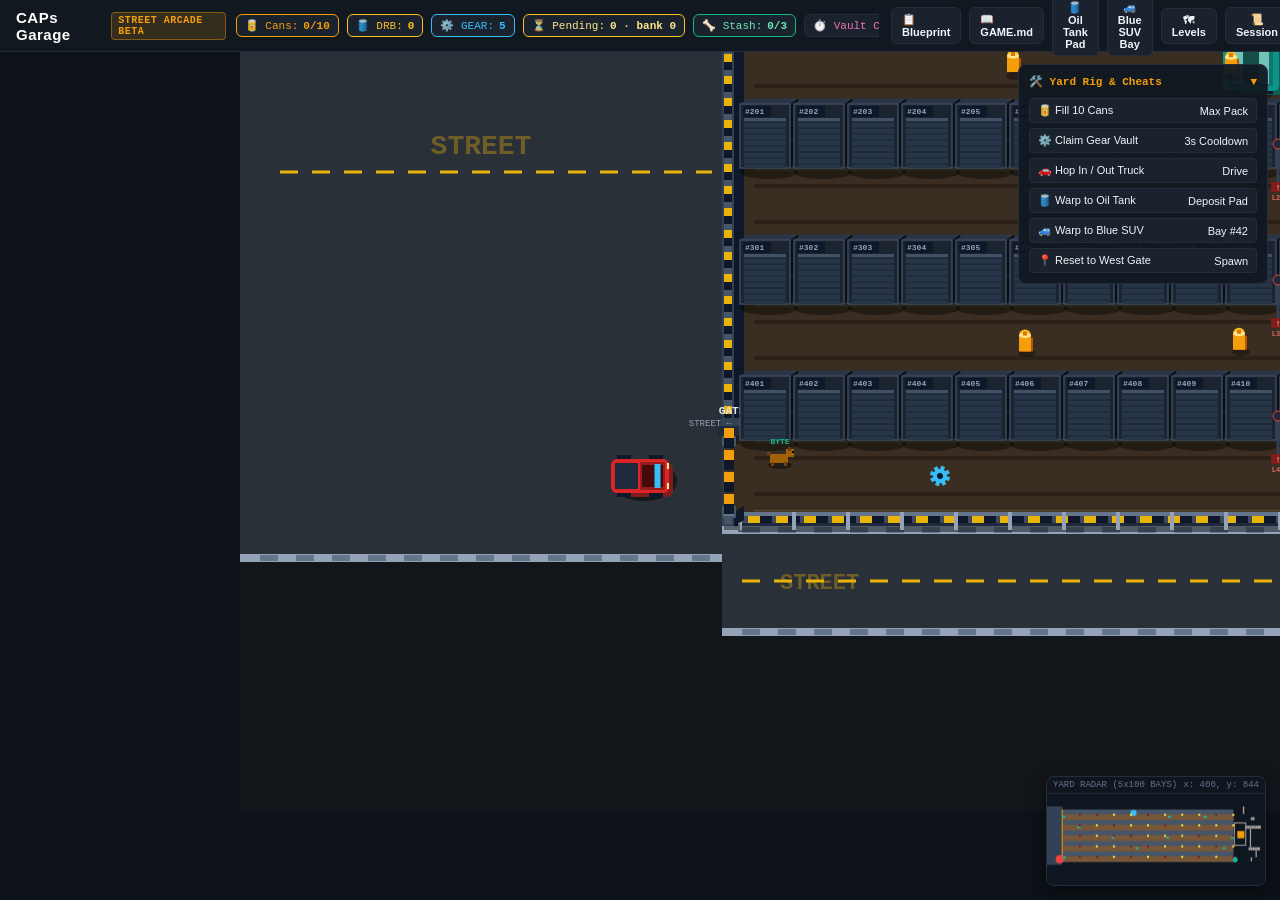
==== commit 69d267f1: "feat(game): dev level editor (cars/crates stack, ramps, gears, lamps), yard+garage level files with " ====
--- a/game/index.html
+++ b/game/index.html
@@ -336,6 +336,15 @@
       #test-bench { top: auto; bottom: 180px; right: 10px; }
     }
 
+    #dev-bar { position: absolute; left: 0; right: 0; bottom: 0; display: none; flex-direction: column; gap: 4px; padding: 6px; background: rgba(8,12,18,0.94); border-top: 2px solid #22d3ee; z-index: 55; }
+    #dev-bar.show { display: flex; }
+    #dev-info { font: 11px var(--font-mono); color: #67e8f9; }
+    .dev-row { display: flex; gap: 4px; overflow-x: auto; }
+    .dev-row button { flex: 0 0 auto; background: var(--bg-elevated); color: #fff; border: 1px solid var(--border-subtle); border-radius: 6px; padding: 7px 9px; font-size: 12px; touch-action: manipulation; }
+    .dev-row button.on { border-color: #22d3ee; background: #164e63; }
+    .dev-row .dev-exit { background: #166534; border-color: #4ade80; }
+    .sx-group { margin-top: 10px; font-weight: 800; color: #fbbf24; }
+    .sx-lvl { display: block; padding: 8px; margin-top: 4px; background: var(--bg-elevated); border: 1px solid var(--border-subtle); border-radius: 6px; color: #fff; text-decoration: none; }
     .stat-pill.pending { border-color: #fbbf24; color: #fde68a; cursor: pointer; }
     .stat-pill.stash { border-color: var(--accent-byte); color: #6ee7b7; }
     #session-panel { position: absolute; inset: 0; display: none; align-items: center; justify-content: center; background: rgba(0,0,0,0.55); z-index: 60; }
@@ -406,6 +415,9 @@
       </button>
       <button class="btn-hud" onclick="warpToBlueSUV()" title="Warp to parked Blue SUV bay">
         <span>🚙 Blue SUV Bay</span>
+      </button>
+      <button class="btn-hud" onclick="openLevels()" title="Pick a yard level and a garage-area level">
+        <span>🗺 Levels</span>
       </button>
       <button class="btn-hud" onclick="openSession()" title="Session summary, seed + replay hash export">
         <span>📜 Session</span>
@@ -483,11 +495,47 @@
       </div>
     </div>
 
+    <!-- DEV / level editor (?dev=1, 5 taps on title, or ` key) -->
+    <div id="dev-bar">
+      <div id="dev-info">dev</div>
+      <div class="dev-row">
+        <button data-tool="select" onclick="devCmd('tool','select')">👆 Move</button>
+        <button data-tool="car" onclick="devCmd('tool','car')">+🚗 Car</button>
+        <button data-tool="crate" onclick="devCmd('tool','crate')">+📦 Crate</button>
+        <button data-tool="ramp" onclick="devCmd('tool','ramp')">+⛰ Ramp</button>
+        <button data-tool="gear" onclick="devCmd('tool','gear')">+⚙ Gear</button>
+        <button data-tool="lamp" onclick="devCmd('tool','lamp')">+💡 Lamp</button>
+      </div>
+      <div class="dev-row">
+        <button onclick="devCmd('rotate')">⟳ Rotate</button>
+        <button onclick="devCmd('stack')">⬆ Stack</button>
+        <button onclick="devCmd('jump',-20)">Jump −</button>
+        <button onclick="devCmd('jump',20)">Jump +</button>
+        <button onclick="devCmd('delete')">🗑 Delete</button>
+        <button onclick="devCmd('undo')">↶ Undo</button>
+        <button onclick="devCmd('zoom',0.8)">🔍−</button>
+        <button onclick="devCmd('zoom',1.25)">🔍+</button>
+      </div>
+      <div class="dev-row">
+        <button onclick="devCmd('area')">⇄ Yard/Garage</button>
+        <button onclick="devCmd('name')">✏ Name</button>
+        <button onclick="devCmd('save')">💾 Save</button>
+        <button onclick="devCmd('export')">📤 Export</button>
+        <button onclick="devCmd('import')">📥 Import</button>
+        <button onclick="devCmd('copy')">📋 Copy</button>
+        <button onclick="devCmd('check')">✅ Route</button>
+        <button onclick="devCmd('default')">♻ Built-in</button>
+        <button class="dev-exit" onclick="devCmd('exit')">▶ Play</button>
+      </div>
+      <input type="file" id="dev-file" accept=".json,application/json" style="display:none" />
+    </div>
+
     <!-- Mobile: ACTION only (D-pad removed — touch-drag on sprite/truck) -->
     <div id="touch-controls" aria-hidden="true" style="display:none"></div>
     <div id="touch-action" onclick="triggerCurrentAction()">ACTION<br>(E)</div>
   </div>
 
-  <script src="./garage.js?v=seed1"></script>
+  <script src="./garage.js?v=lvl2"></script>
+  <script src="./dev.js?v=lvl2"></script>
 </body>
 </html>
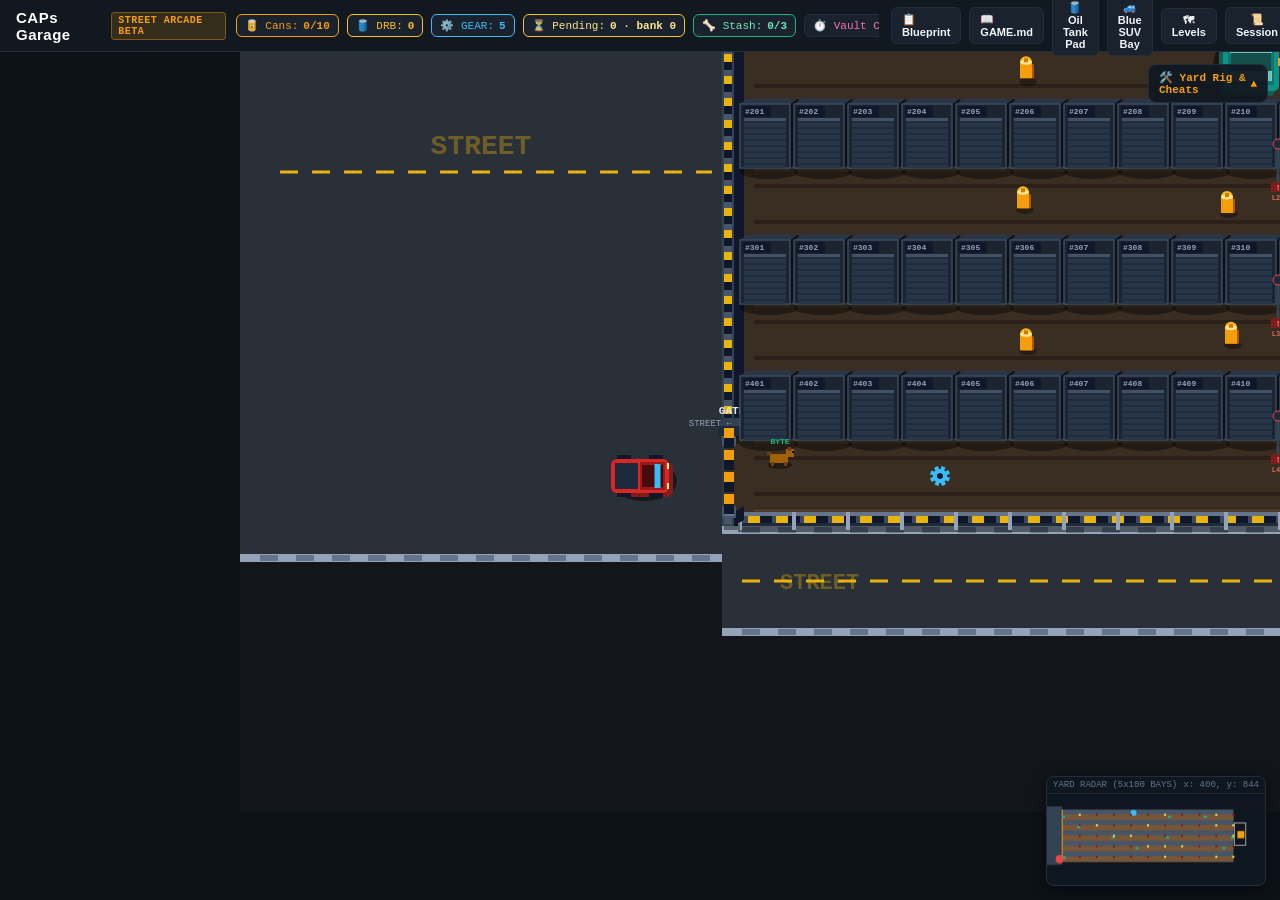
==== commit 90fc1210: "feat(game): all props editable/deletable (cars, small/large crates), clear area, bare default yard, " ====
--- a/game/index.html
+++ b/game/index.html
@@ -336,13 +336,23 @@
       #test-bench { top: auto; bottom: 180px; right: 10px; }
     }
 
-    #dev-bar { position: absolute; left: 0; right: 0; bottom: 0; display: none; flex-direction: column; gap: 4px; padding: 6px; background: rgba(8,12,18,0.94); border-top: 2px solid #22d3ee; z-index: 55; }
+    #dev-bar { position: absolute; left: 0; right: 0; bottom: 0; display: none; flex-direction: column; gap: 6px;
+      padding: 8px max(10px, env(safe-area-inset-right)) calc(10px + env(safe-area-inset-bottom)) max(10px, env(safe-area-inset-left));
+      max-height: 62%; overflow-y: auto; background: rgba(8,12,18,0.97); border-top: 2px solid #22d3ee; z-index: 70; }
     #dev-bar.show { display: flex; }
-    #dev-info { font: 11px var(--font-mono); color: #67e8f9; }
-    .dev-row { display: flex; gap: 4px; overflow-x: auto; }
-    .dev-row button { flex: 0 0 auto; background: var(--bg-elevated); color: #fff; border: 1px solid var(--border-subtle); border-radius: 6px; padding: 7px 9px; font-size: 12px; touch-action: manipulation; }
-    .dev-row button.on { border-color: #22d3ee; background: #164e63; }
+    .dev-top { display: flex; align-items: flex-start; gap: 8px; }
+    #dev-info { flex: 1; font: 13px/1.35 var(--font-sans); color: #a5f3fc; word-break: break-word; }
+    .dev-col { flex: 0 0 auto; background: #164e63; color: #fff; border: 1px solid #22d3ee; border-radius: 8px; padding: 8px 12px; font-size: 14px; font-weight: 700; }
+    #dev-bar.collapsed .dev-body { display: none; }
+    #dev-bar.collapsed .dev-col { transform: none; }
+    .dev-play { background: #166534; border-color: #4ade80; }
+    .dev-lbl { font-size: 11px; color: #94a3b8; text-transform: uppercase; letter-spacing: .5px; margin-top: 2px; }
+    .dev-row { display: flex; flex-wrap: wrap; gap: 6px; }
+    .dev-row button { flex: 1 1 auto; min-height: 36px; background: var(--bg-elevated); color: #fff; border: 1px solid #334155; border-radius: 8px; padding: 6px 8px; font-size: 13px; font-weight: 600; touch-action: manipulation; }
+    .dev-row button.on { border-color: #22d3ee; background: #155e75; }
     .dev-row .dev-exit { background: #166534; border-color: #4ade80; }
+    .dev-row .dev-del { border-color: #f87171; color: #fecaca; }
+    body.dev #test-bench, body.dev #radar-panel, body.dev #touch-action, body.dev #action-prompt { display: none !important; }
     .sx-group { margin-top: 10px; font-weight: 800; color: #fbbf24; }
     .sx-lvl { display: block; padding: 8px; margin-top: 4px; background: var(--bg-elevated); border: 1px solid var(--border-subtle); border-radius: 6px; color: #fff; text-decoration: none; }
     .stat-pill.pending { border-color: #fbbf24; color: #fde68a; cursor: pointer; }
@@ -449,10 +459,10 @@
     </div>
 
     <!-- Test Rig -->
-    <div id="test-bench">
+    <div id="test-bench" class="collapsed">
       <div class="bench-header" onclick="toggleBench()">
         <span>🛠️ Yard Rig & Cheats</span>
-        <span id="bench-toggle-icon">▼</span>
+        <span id="bench-toggle-icon">▲</span>
       </div>
       <div class="bench-body">
         <button class="bench-btn" onclick="testGiveCans(10)">
@@ -497,27 +507,35 @@
 
     <!-- DEV / level editor (?dev=1, 5 taps on title, or ` key) -->
     <div id="dev-bar">
-      <div id="dev-info">dev</div>
+      <div class="dev-top"><div id="dev-info">dev</div><button class="dev-col" onclick="devCmd('collapse')">▾ Tools</button><button class="dev-col dev-play" onclick="devCmd('exit')">▶ Play</button></div>
+      <div class="dev-body">
+      <div class="dev-lbl">Place (tap tool, then tap the ground)</div>
       <div class="dev-row">
-        <button data-tool="select" onclick="devCmd('tool','select')">👆 Move</button>
-        <button data-tool="car" onclick="devCmd('tool','car')">+🚗 Car</button>
-        <button data-tool="crate" onclick="devCmd('tool','crate')">+📦 Crate</button>
+        <button data-tool="select" onclick="devCmd('tool','select')">👆 Select / Move</button>
+        <button data-tool="crate" onclick="devCmd('tool','crate')">+📦 Small Crate</button>
+        <button data-tool="lcrate" onclick="devCmd('tool','lcrate')">+🟫 Large Crate</button>
+        <button data-tool="car" onclick="devCmd('tool','car')">+🚙 Car</button>
         <button data-tool="ramp" onclick="devCmd('tool','ramp')">+⛰ Ramp</button>
         <button data-tool="gear" onclick="devCmd('tool','gear')">+⚙ Gear</button>
         <button data-tool="lamp" onclick="devCmd('tool','lamp')">+💡 Lamp</button>
       </div>
+      <div class="dev-lbl">Edit selected</div>
       <div class="dev-row">
         <button onclick="devCmd('rotate')">⟳ Rotate</button>
-        <button onclick="devCmd('stack')">⬆ Stack</button>
+        <button onclick="devCmd('stack')">⬆ Stack copy</button>
+        <button onclick="devCmd('level',1)">⤒ Raise</button>
+        <button onclick="devCmd('level',-1)">⤓ Lower</button>
         <button onclick="devCmd('jump',-20)">Jump −</button>
         <button onclick="devCmd('jump',20)">Jump +</button>
-        <button onclick="devCmd('delete')">🗑 Delete</button>
+        <button class="dev-del" onclick="devCmd('delete')">🗑 Delete</button>
         <button onclick="devCmd('undo')">↶ Undo</button>
         <button onclick="devCmd('zoom',0.8)">🔍−</button>
         <button onclick="devCmd('zoom',1.25)">🔍+</button>
       </div>
+      <div class="dev-lbl">Level</div>
       <div class="dev-row">
-        <button onclick="devCmd('area')">⇄ Yard/Garage</button>
+        <button onclick="devCmd('area')">⇄ Yard / Garage</button>
+        <button class="dev-del" onclick="devCmd('clear')">🧹 Clear area</button>
         <button onclick="devCmd('name')">✏ Name</button>
         <button onclick="devCmd('save')">💾 Save</button>
         <button onclick="devCmd('export')">📤 Export</button>
@@ -525,7 +543,7 @@
         <button onclick="devCmd('copy')">📋 Copy</button>
         <button onclick="devCmd('check')">✅ Route</button>
         <button onclick="devCmd('default')">♻ Built-in</button>
-        <button class="dev-exit" onclick="devCmd('exit')">▶ Play</button>
+      </div>
       </div>
       <input type="file" id="dev-file" accept=".json,application/json" style="display:none" />
     </div>
@@ -535,7 +553,7 @@
     <div id="touch-action" onclick="triggerCurrentAction()">ACTION<br>(E)</div>
   </div>
 
-  <script src="./garage.js?v=lvl2"></script>
-  <script src="./dev.js?v=lvl2"></script>
+  <script src="./garage.js?v=deck3"></script>
+  <script src="./dev.js?v=deck3"></script>
 </body>
 </html>
